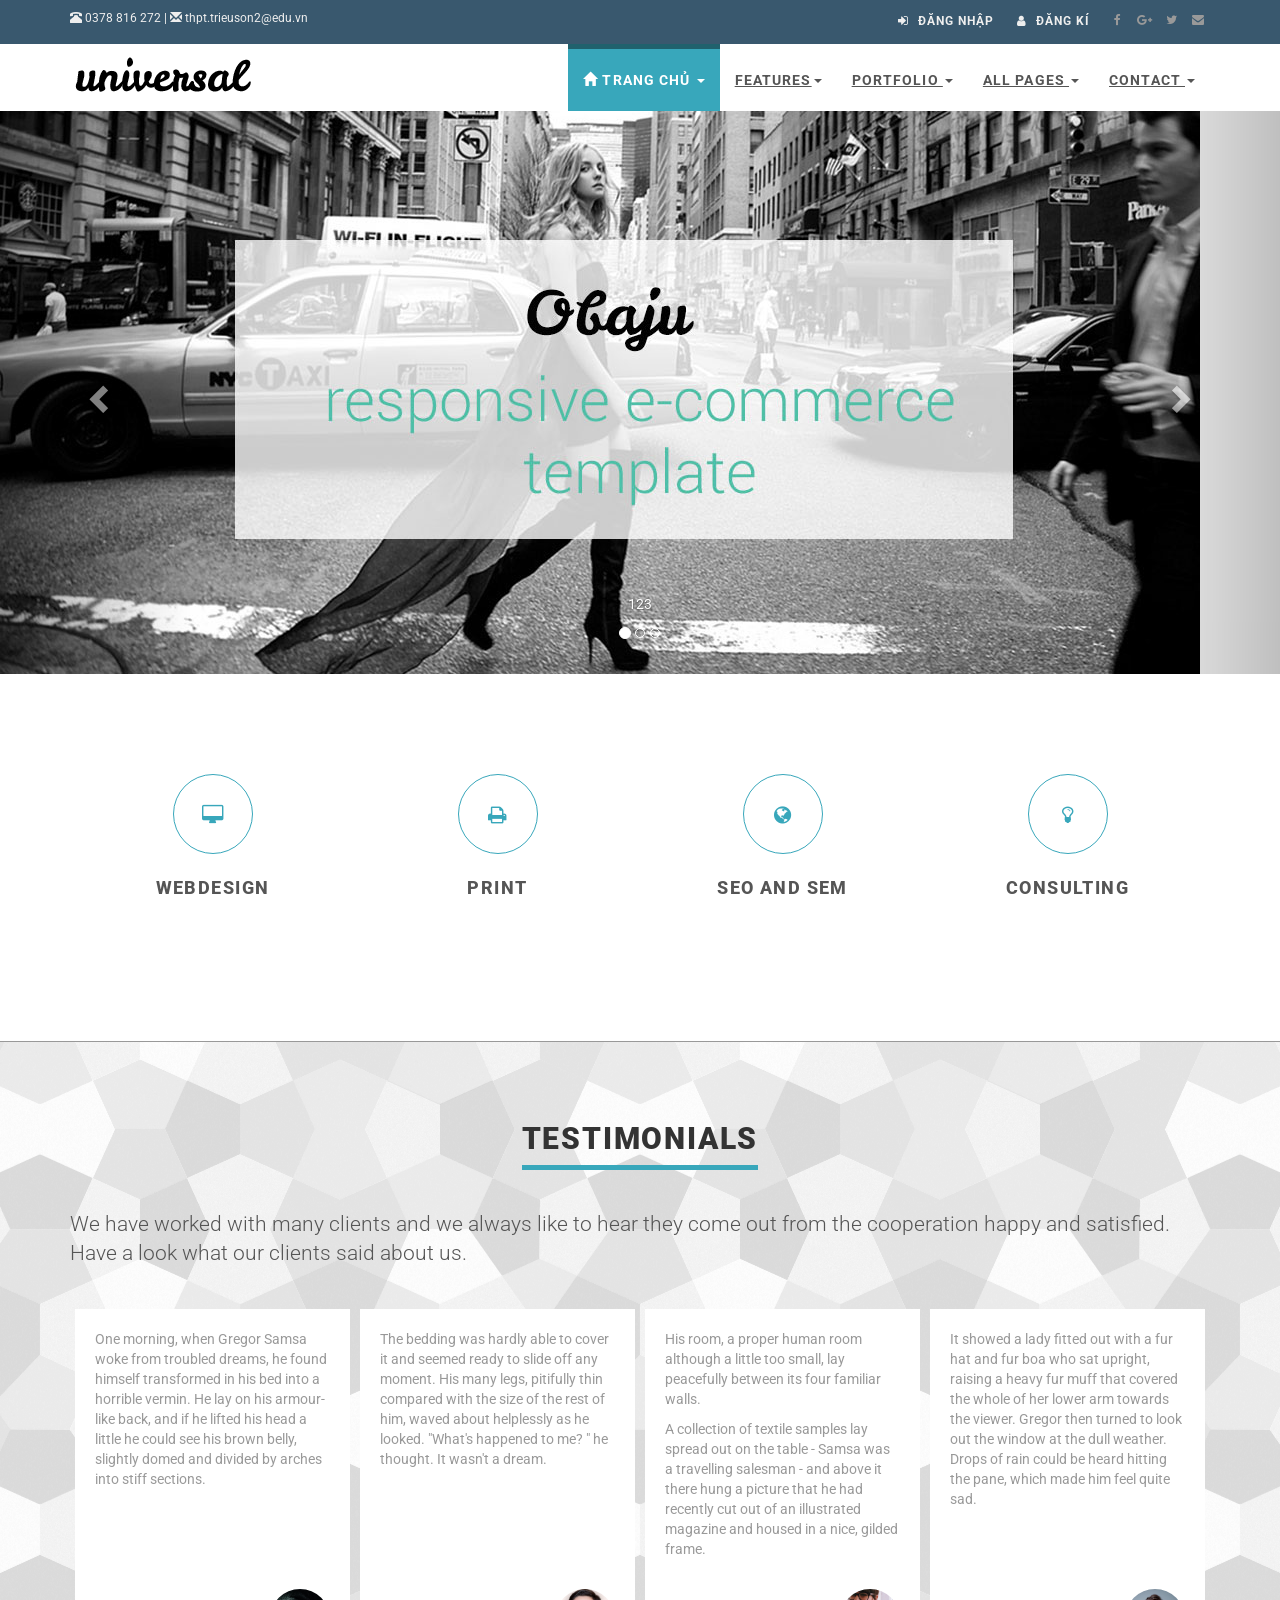
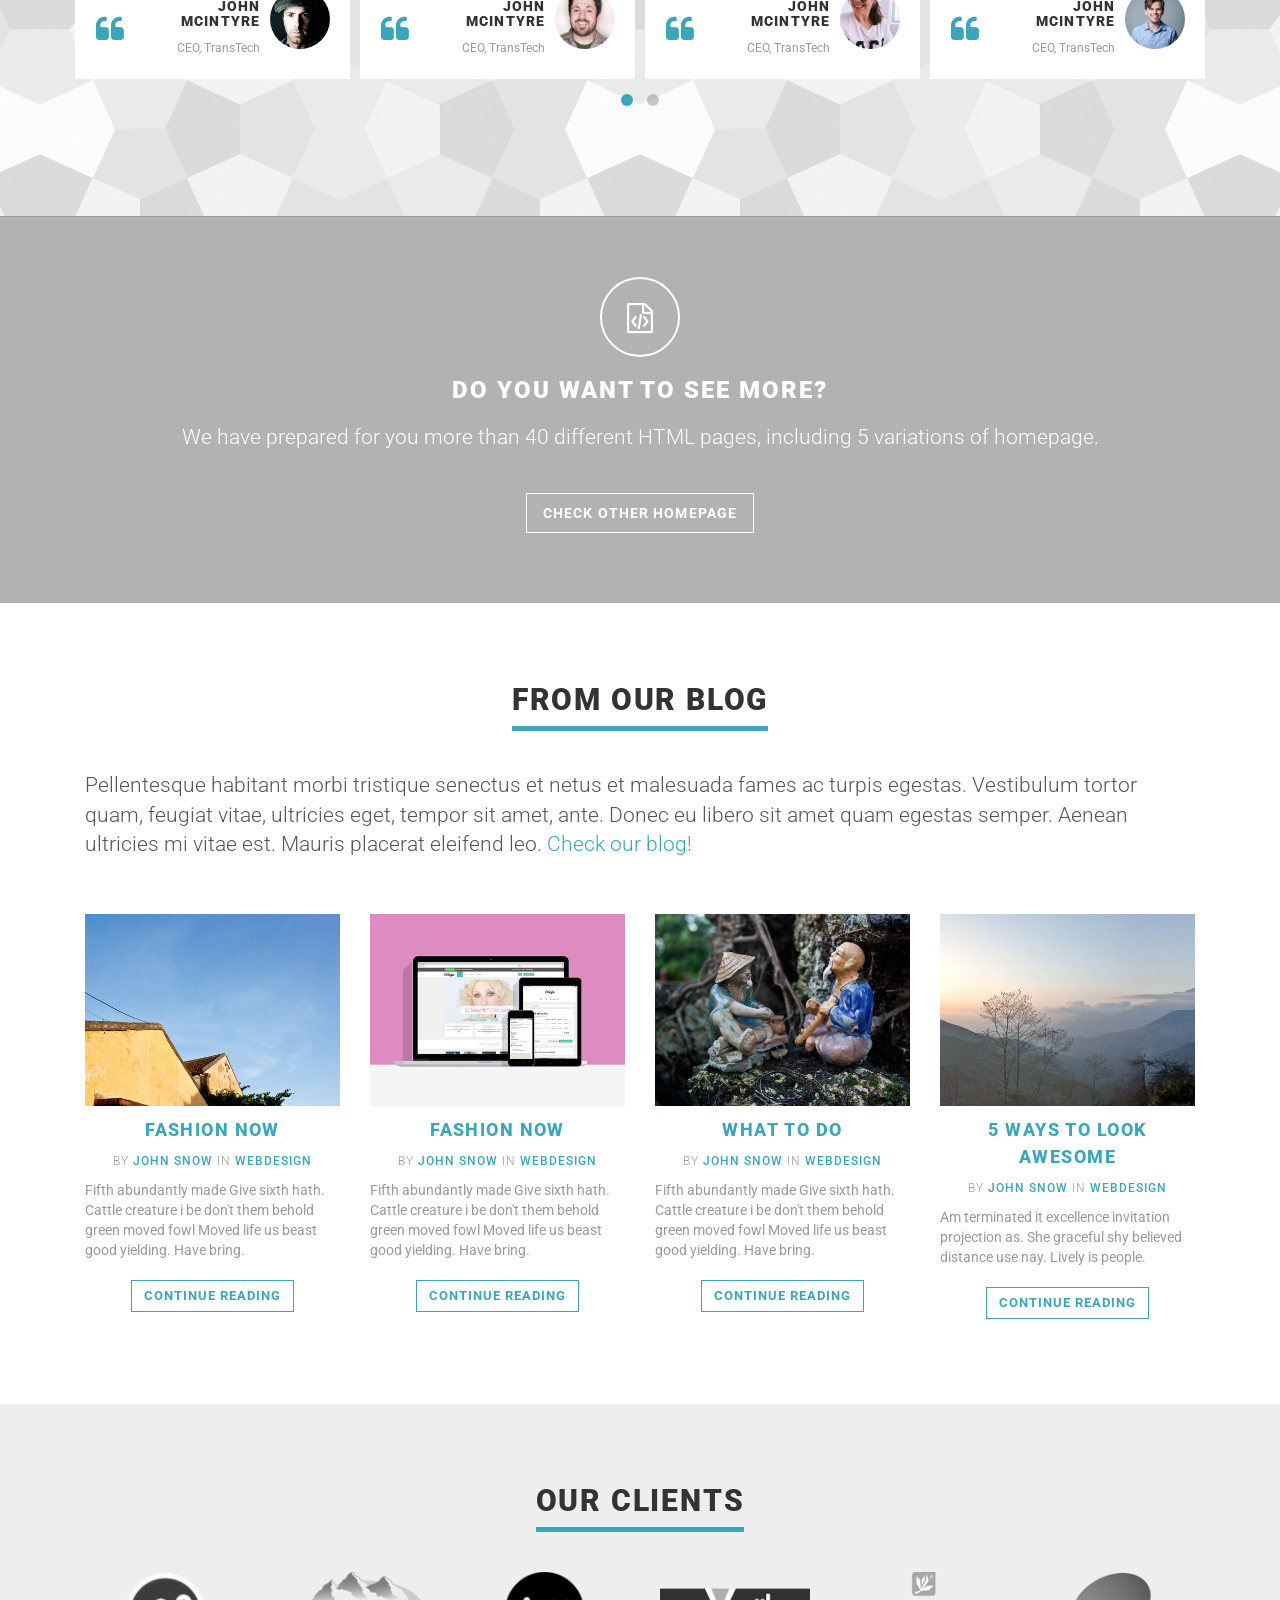
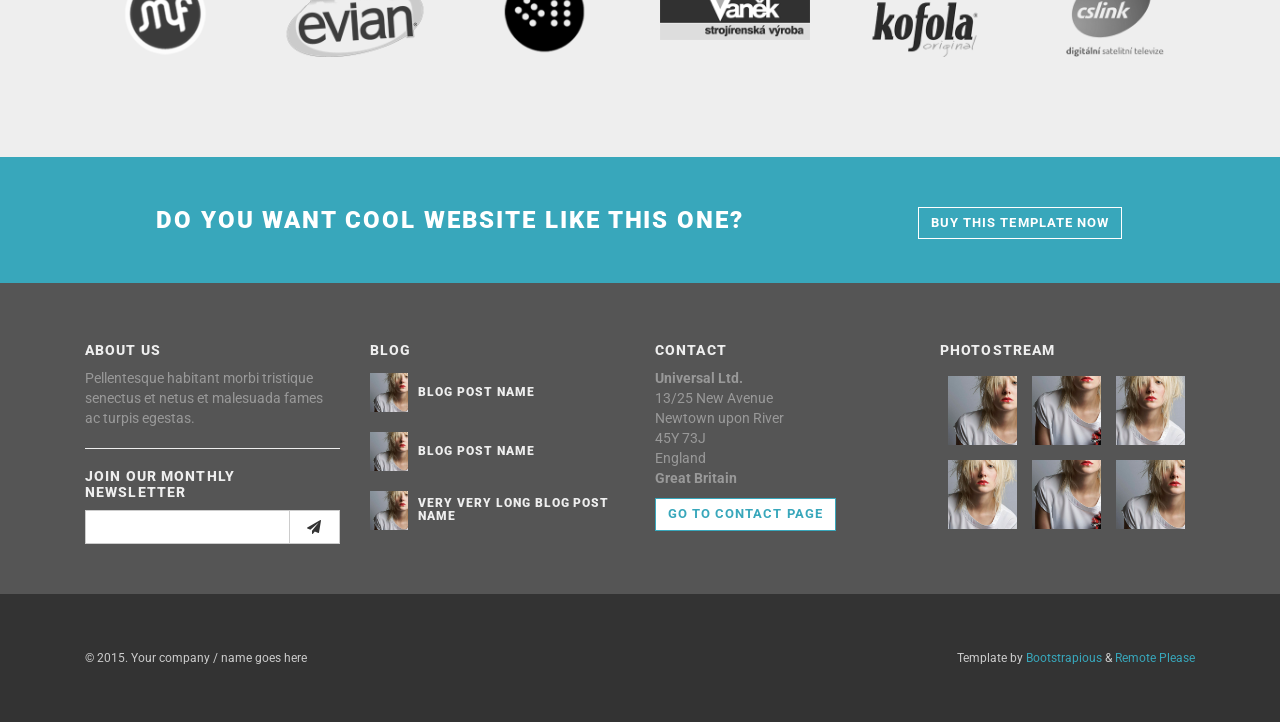
==== index.html @ d161c002 "up" ====
<!DOCTYPE html>
<html lang="en">

<head>
    <meta charset="utf-8">
    <meta name="robots" content="all,follow">
    <meta name="googlebot" content="index,follow,snippet,archive">
    <meta name="viewport" content="width=device-width, initial-scale=1">

    <title>Trường THPT Triệu Sơn 2</title>

    <meta name="keywords" content="">

    <link href='http://fonts.googleapis.com/css?family=Roboto:400,100,100italic,300,300italic,500,700,800' rel='stylesheet' type='text/css'>

    <!-- Bootstrap and Font Awesome css -->
    <link rel="stylesheet" href="http://maxcdn.bootstrapcdn.com/font-awesome/4.3.0/css/font-awesome.min.css">
    <link rel="stylesheet" href="http://maxcdn.bootstrapcdn.com/bootstrap/3.3.2/css/bootstrap.min.css">

    <!-- Css animations  -->
    <link href="css/animate.css" rel="stylesheet">

    <!-- Theme stylesheet, if possible do not edit this stylesheet -->
    <link href="css/style.default.css" rel="stylesheet" id="theme-stylesheet">

    <!-- Custom stylesheet - for your changes -->
    <link href="css/custom.css" rel="stylesheet">

    <!-- Responsivity for older IE -->
    <!--[if lt IE 9]>
        <script src="https://oss.maxcdn.com/html5shiv/3.7.2/html5shiv.min.js"></script>
        <script src="https://oss.maxcdn.com/respond/1.4.2/respond.min.js"></script>
<![endif]-->

    <!-- Favicon and apple touch icons-->
    <link rel="shortcut icon" href="img/favicon.ico" type="image/x-icon" />
    <link rel="apple-touch-icon" href="img/apple-touch-icon.png" />
    <link rel="apple-touch-icon" sizes="57x57" href="img/apple-touch-icon-57x57.png" />
    <link rel="apple-touch-icon" sizes="72x72" href="img/apple-touch-icon-72x72.png" />
    <link rel="apple-touch-icon" sizes="76x76" href="img/apple-touch-icon-76x76.png" />
    <link rel="apple-touch-icon" sizes="114x114" href="img/apple-touch-icon-114x114.png" />
    <link rel="apple-touch-icon" sizes="120x120" href="img/apple-touch-icon-120x120.png" />
    <link rel="apple-touch-icon" sizes="144x144" href="img/apple-touch-icon-144x144.png" />
    <link rel="apple-touch-icon" sizes="152x152" href="img/apple-touch-icon-152x152.png" />
    <!-- owl carousel css -->

    <link href="css/owl.carousel.css" rel="stylesheet">
    <link href="css/owl.theme.css" rel="stylesheet">
</head>

<body>

    <div id="all">

        <header>

            <!-- *** TOP ***
_________________________________________________________ -->
            <div id="top">
                <div class="container">
                    <div class="row">
                        <div class="col-xs-5 contact">
                            <p><span class="glyphicon glyphicon-phone-alt hidden-sm hidden-xs"></span> 0378 816 272   |
                            <span class="glyphicon glyphicon-envelope hidden-sm hidden-xs"></span> thpt.trieuson2@edu.vn</p>
                            <p class="hidden-md hidden-lg"><a href="#" data-animate-hover="pulse"><i class="fa fa-phone"></i></a>  <a href="#" data-animate-hover="pulse"><i class="fa fa-envelope"></i></a>
                            </p>
                        </div>
                        <div class="col-xs-7">
                            <div class="social">
                                <a href="https://www.facebook.com/TrieuSon2/?fref=ts" class="external facebook" data-animate-hover="pulse"><i class="fa fa-facebook"></i></a>
                                <a href="#" class="external gplus" data-animate-hover="pulse"><i class="fa fa-google-plus"></i></a>
                                <a href="#" class="external twitter" data-animate-hover="pulse"><i class="fa fa-twitter"></i></a>
                                <a href="#" class="email" data-animate-hover="pulse"><i class="fa fa-envelope"></i></a>
                            </div>

                            <div class="login">
                                <a href="#" data-toggle="modal" data-target="#login-modal"><i class="fa fa-sign-in"></i> <span class="hidden-xs text-uppercase">Đăng nhập</span></a>
                                <a href="customer-register.html"><i class="fa fa-user"></i> <span class="hidden-xs text-uppercase">Đăng kí</span></a>
                            </div>

                        </div>
                    </div>
                </div>
            </div>

            <!-- *** TOP END *** -->

            <!-- *** NAVBAR ***
    _________________________________________________________ -->

            <div class="navbar-affixed-top" data-spy="affix" data-offset-top="200">

                <div class="navbar navbar-default yamm" role="navigation" id="navbar">

                    <div class="container">
                        <div class="navbar-header">

                            <a class="navbar-brand home" href="index.html">
                                <img src="img/logo.png" alt="Universal logo" class="hidden-xs hidden-sm">
                                <img src="img/logo-small.png" alt="Universal logo" class="visible-xs visible-sm"><span class="sr-only">THPT Triệu Sơn 2 - Trang chủ</span>
                            </a>
                            <div class="navbar-buttons">
                                <button type="button" class="navbar-toggle btn-template-main" data-toggle="collapse" data-target="#navigation">
                                    <span class="sr-only">Toggle navigation</span>
                                    <i class="fa fa-align-justify"></i>
                                </button>
                            </div>
                        </div>
                        <!--/.navbar-header -->

                        <div class="navbar-collapse collapse" id="navigation">

                            <ul class="nav navbar-nav navbar-right">
                                <li class="dropdown active">

                                    <a href="javascript: void(0)" class="dropdown-toggle" data-toggle="dropdown"><span class="glyphicon glyphicon-home hidden-sm hidden-xs"></span> Trang Chủ <b class="caret"></b></a>
                                    <ul class="dropdown-menu">
                                        <li><a href="index.html">Option 1: Default Page</a>
                                        </li>
                                        <li><a href="index2.html">Option 2: Application</a>
                                        </li>
                                        <li><a href="index3.html">Option 3: Startup</a>
                                        </li>
                                        <li><a href="index4.html">Option 4: Agency</a>
                                        </li>
                                        <li><a href="index5.html">Option 5: Portfolio</a>
                                        </li>
                                    </ul>
                                </li>
                                <li class="dropdown use-yamm yamm-fw">
                                    <a href="#" class="dropdown-toggle" data-toggle="dropdown">Features<b class="caret"></b></a>
                                    <ul class="dropdown-menu">
                                        <li>
                                            <div class="yamm-content">
                                                <div class="row">
                                                    <div class="col-sm-6">
                                                        <img src="img/template-easy-customize.png" class="img-responsive hidden-xs" alt="">
                                                    </div>
                                                    <div class="col-sm-3">
                                                        <h5>Shortcodes</h5>
                                                        <ul>
                                                            <li><a href="template-accordions.html">Accordions</a>
                                                            </li>
                                                            <li><a href="template-alerts.html">Alerts</a>
                                                            </li>
                                                            <li><a href="template-buttons.html">Buttons</a>
                                                            </li>
                                                            <li><a href="template-content-boxes.html">Content boxes</a>
                                                            </li>
                                                            <li><a href="template-blocks.html">Horizontal blocks</a>
                                                            </li>
                                                            <li><a href="template-pagination.html">Pagination</a>
                                                            </li>
                                                            <li><a href="template-tabs.html">Tabs</a>
                                                            </li>
                                                            <li><a href="template-typography.html">Typography</a>
                                                            </li>
                                                        </ul>
                                                    </div>
                                                    <div class="col-sm-3">
                                                        <h5>Header variations</h5>
                                                        <ul>
                                                            <li><a href="template-header-default.html">Default sticky header</a>
                                                            </li>
                                                            <li><a href="template-header-nosticky.html">No sticky header</a>
                                                            </li>
                                                            <li><a href="template-header-light.html">Light header</a>
                                                            </li>
                                                        </ul>
                                                    </div>
                                                </div>
                                            </div>
                                        </li>
                                    </ul>
                                </li>
                                <li class="dropdown use-yamm yamm-fw">
                                    <a href="#" class="dropdown-toggle" data-toggle="dropdown">Portfolio <b class="caret"></b></a>
                                    <ul class="dropdown-menu">
                                        <li>
                                            <div class="yamm-content">
                                                <div class="row">
                                                    <div class="col-sm-6">
                                                        <img src="img/template-homepage.png" class="img-responsive hidden-xs" alt="">
                                                    </div>
                                                    <div class="col-sm-3">
                                                        <h5>Portfolio</h5>
                                                        <ul>
                                                            <li><a href="portfolio-2.html">2 columns</a>
                                                            </li>
                                                            <li><a href="portfolio-no-space-2.html">2 columns with negative space</a>
                                                            </li>
                                                            <li><a href="portfolio-3.html">3 columns</a>
                                                            </li>
                                                            <li><a href="portfolio-no-space-3.html">3 columns with negative space</a>
                                                            </li>
                                                            <li><a href="portfolio-4.html">4 columns</a>
                                                            </li>
                                                            <li><a href="portfolio-no-space-4.html">4 columns with negative space</a>
                                                            </li>
                                                            <li><a href="portfolio-detail.html">Portfolio - detail</a>
                                                            </li>
                                                            <li><a href="portfolio-detail-2.html">Portfolio - detail 2</a>
                                                            </li>
                                                        </ul>
                                                    </div>
                                                    <div class="col-sm-3">
                                                        <h5>About</h5>
                                                        <ul>
                                                            <li><a href="about.html">About us</a>
                                                            </li>
                                                            <li><a href="team.html">Our team</a>
                                                            </li>
                                                            <li><a href="team-member.html">Team member</a>
                                                            </li>
                                                            <li><a href="services.html">Services</a>
                                                            </li>
                                                        </ul>
                                                        <h5>Marketing</h5>
                                                        <ul>
                                                            <li><a href="packages.html">Packages</a>
                                                            </li>
                                                        </ul>
                                                    </div>
                                                </div>
                                            </div>
                                        </li>
                                    </ul>
                                </li>
                                <!-- ========== FULL WIDTH MEGAMENU ================== -->
                                <li class="dropdown use-yamm yamm-fw">
                                    <a href="#" class="dropdown-toggle" data-toggle="dropdown" data-hover="dropdown" data-delay="200">All Pages <b class="caret"></b></a>
                                    <ul class="dropdown-menu">
                                        <li>
                                            <div class="yamm-content">
                                                <div class="row">
                                                    <div class="col-sm-3">
                                                        <h5>Home</h5>
                                                        <ul>
                                                            <li><a href="index.html">Option 1: Default Page</a>
                                                            </li>
                                                            <li><a href="index2.html">Option 2: Application</a>
                                                            </li>
                                                            <li><a href="index3.html">Option 3: Startup</a>
                                                            </li>
                                                            <li><a href="index4.html">Option 4: Agency</a>
                                                            </li>
                                                            <li><a href="index5.html">Option 5: Portfolio</a>
                                                            </li>
                                                        </ul>
                                                        <h5>About</h5>
                                                        <ul>
                                                            <li><a href="about.html">About us</a>
                                                            </li>
                                                            <li><a href="team.html">Our team</a>
                                                            </li>
                                                            <li><a href="team-member.html">Team member</a>
                                                            </li>
                                                            <li><a href="services.html">Services</a>
                                                            </li>
                                                        </ul>
                                                        <h5>Marketing</h5>
                                                        <ul>
                                                            <li><a href="packages.html">Packages</a>
                                                            </li>
                                                        </ul>
                                                    </div>
                                                    <div class="col-sm-3">
                                                        <h5>Portfolio</h5>
                                                        <ul>
                                                            <li><a href="portfolio-2.html">2 columns</a>
                                                            </li>
                                                            <li><a href="portfolio-no-space-2.html">2 columns with negative space</a>
                                                            </li>
                                                            <li><a href="portfolio-3.html">3 columns</a>
                                                            </li>
                                                            <li><a href="portfolio-no-space-3.html">3 columns with negative space</a>
                                                            </li>
                                                            <li><a href="portfolio-4.html">4 columns</a>
                                                            </li>
                                                            <li><a href="portfolio-no-space-4.html">4 columns with negative space</a>
                                                            </li>
                                                            <li><a href="portfolio-detail.html">Portfolio - detail</a>
                                                            </li>
                                                            <li><a href="portfolio-detail-2.html">Portfolio - detail 2</a>
                                                            </li>
                                                        </ul>
                                                        <h5>User pages</h5>
                                                        <ul>
                                                            <li><a href="customer-register.html">Register / login</a>
                                                            </li>
                                                            <li><a href="customer-orders.html">Orders history</a>
                                                            </li>
                                                            <li><a href="customer-order.html">Order history detail</a>
                                                            </li>
                                                            <li><a href="customer-wishlist.html">Wishlist</a>
                                                            </li>
                                                            <li><a href="customer-account.html">Customer account / change password</a>
                                                            </li>
                                                        </ul>
                                                    </div>
                                                    <div class="col-sm-3">
                                                        <h5>Shop</h5>
                                                        <ul>
                                                            <li><a href="shop-category.html">Category - sidebar right</a>
                                                            </li>
                                                            <li><a href="shop-category-left.html">Category - sidebar left</a>
                                                            </li>
                                                            <li><a href="shop-category-full.html">Category - full width</a>
                                                            </li>
                                                            <li><a href="shop-detail.html">Product detail</a>
                                                            </li>
                                                        </ul>
                                                        <h5>Shop - order process</h5>
                                                        <ul>
                                                            <li><a href="shop-basket.html">Shopping cart</a>
                                                            </li>
                                                            <li><a href="shop-checkout1.html">Checkout - step 1</a>
                                                            </li>
                                                            <li><a href="shop-checkout2.html">Checkout - step 2</a>
                                                            </li>
                                                            <li><a href="shop-checkout3.html">Checkout - step 3</a>
                                                            </li>
                                                            <li><a href="shop-checkout4.html">Checkout - step 4</a>
                                                            </li>
                                                        </ul>
                                                    </div>
                                                    <div class="col-sm-3">
                                                        <h5>Contact</h5>
                                                        <ul>
                                                            <li><a href="contact.html">Contact</a>
                                                            </li>
                                                            <li><a href="contact2.html">Contact - version 2</a>
                                                            </li>
                                                            <li><a href="contact3.html">Contact - version 3</a>
                                                            </li>
                                                        </ul>
                                                        <h5>Pages</h5>
                                                        <ul>
                                                            <li><a href="text.html">Text page</a>
                                                            </li>
                                                            <li><a href="text-left.html">Text page - left sidebar</a>
                                                            </li>
                                                            <li><a href="text-full.html">Text page - full width</a>
                                                            </li>
                                                            <li><a href="faq.html">FAQ</a>
                                                            </li>
                                                            <li><a href="404.html">404 page</a>
                                                            </li>
                                                        </ul>
                                                        <h5>Blog</h5>
                                                        <ul>
                                                            <li><a href="blog.html">Blog listing big</a>
                                                            </li>
                                                            <li><a href="blog-medium.html">Blog listing medium</a>
                                                            </li>
                                                            <li><a href="blog-small.html">Blog listing small</a>
                                                            </li>
                                                            <li><a href="blog-post.html">Blog Post</a>
                                                            </li>
                                                        </ul>
                                                    </div>
                                                </div>
                                            </div>
                                            <!-- /.yamm-content -->
                                        </li>
                                    </ul>
                                </li>
                                <!-- ========== FULL WIDTH MEGAMENU END ================== -->

                                <li class="dropdown">
                                    <a href="javascript: void(0)" class="dropdown-toggle" data-toggle="dropdown">Contact <b class="caret"></b></a>
                                    <ul class="dropdown-menu">
                                        <li><a href="contact.html">Contact option 1</a>
                                        </li>
                                        <li><a href="contact2.html">Contact option 2</a>
                                        </li>
                                        <li><a href="contact3.html">Contact option 3</a>
                                        </li>

                                    </ul>
                                </li>
                            </ul>

                        </div>
                        <!--/.nav-collapse -->



                        <div class="collapse clearfix" id="search">

                            <form class="navbar-form" role="search">
                                <div class="input-group">
                                    <input type="text" class="form-control" placeholder="Search">
                                    <span class="input-group-btn">

                    <button type="submit" class="btn btn-template-main"><i class="fa fa-search"></i></button>

                </span>
                                </div>
                            </form>

                        </div>
                        <!--/.nav-collapse -->

                    </div>


                </div>
                <!-- /#navbar -->

            </div>

            <!-- *** NAVBAR END *** -->

        </header>

        <!-- *** LOGIN MODAL ***
_________________________________________________________ -->

        <div class="modal fade" id="login-modal" tabindex="-1" role="dialog" aria-labelledby="Login" aria-hidden="true">
            <div class="modal-dialog modal-sm">

                <div class="modal-content">
                    <div class="modal-header">
                        <button type="button" class="close" data-dismiss="modal" aria-hidden="true">&times;</button>
                        <h4 class="modal-title" id="Login">Đăng nhập</h4>
                    </div>
                    <div class="modal-body">
                        <form action="customer-orders.html" method="post">
                            <div class="form-group">
                                <input type="text" class="form-control" id="email_modal" placeholder="Nhập tài khoản..." required>
                            </div>
                            <div class="form-group">
                                <input type="password" class="form-control" id="password_modal" placeholder="Nhập mật khẩu..." required>
                            </div>

                            <p class="text-center">
                                <button class="btn btn-template-main"><i class="fa fa-sign-in"></i> Đăng nhập</button>
                            </p>

                        </form>

                        <!--<p class="text-center text-muted">Not registered yet?</p>-->
                        <!--<p class="text-center text-muted"><a href="customer-register.html"><strong>Register now</strong></a>! It is easy and done in 1&nbsp;minute and gives you access to special discounts and much more!</p>-->

                    </div>
                </div>
            </div>
        </div>

        <!-- *** LOGIN MODAL END *** -->

        <section>
            <!-- *** HOMEPAGE CAROUSEL ***
 _________________________________________________________ -->

            <!--<div class="home-carousel">-->

                <!--<div class="dark-mask"></div>-->

                <!--<div class="container">-->
                    <!--<div class="homepage owl-carousel">-->
                        <!--<div class="item">-->
                            <!--<div class="row">-->
                                <!--<div class="col-sm-5 right">-->
                                    <!--<p>-->
                                        <!--<img src="img/logo.png" alt="">-->
                                    <!--</p>-->
                                    <!--<h1>Multipurpose responsive theme</h1>-->
                                    <!--<p>Business. Corporate. Agency.-->
                                        <!--<br />Portfolio. Blog. E-commerce.</p>-->
                                <!--</div>-->
                                <!--<div class="col-sm-7">-->
                                    <!--<img class="img-responsive" src="img/main_slide_1.jpg" alt="">-->
                                <!--</div>-->
                            <!--</div>-->
                        <!--</div>-->
                        <!--<div class="item">-->
                            <!--<div class="row">-->

                                <!--<div class="col-sm-7 text-center">-->
                                    <!--<img class="img-responsive" src="img/main_slide_2.jpg" alt="">-->
                                <!--</div>-->

                                <!--<div class="col-sm-5">-->
                                    <!--<h2>46 HTML pages full of features</h2>-->
                                    <!--<ul class="list-style-none">-->
                                        <!--<li>Sliders and carousels</li>-->
                                        <!--<li>4 Header variations</li>-->
                                        <!--<li>Google maps, Forms, Megamenu, CSS3 Animations and much more</li>-->
                                        <!--<li>+ 11 extra pages showing template features</li>-->
                                    <!--</ul>-->
                                <!--</div>-->

                            <!--</div>-->
                        <!--</div>-->
                        <!--<div class="item">-->
                            <!--<div class="row">-->
                                <!--<div class="col-sm-5 right">-->
                                    <!--<h1>Design</h1>-->
                                    <!--<ul class="list-style-none">-->
                                        <!--<li>Clean and elegant design</li>-->
                                        <!--<li>Full width and boxed mode</li>-->
                                        <!--<li>Easily readable Roboto font and awesome icons</li>-->
                                        <!--<li>7 preprepared colour variations</li>-->
                                    <!--</ul>-->
                                <!--</div>-->
                                <!--<div class="col-sm-7">-->
                                    <!--<img class="img-responsive" src="img/template-easy-customize.png" alt="">-->
                                <!--</div>-->
                            <!--</div>-->
                        <!--</div>-->
                        <!--<div class="item">-->
                            <!--<div class="row">-->
                                <!--<div class="col-sm-7">-->
                                    <!--<img class="img-responsive" src="img/template-easy-code.png" alt="">-->
                                <!--</div>-->
                                <!--<div class="col-sm-5">-->
                                    <!--<h1>Easy to customize</h1>-->
                                    <!--<ul class="list-style-none">-->
                                        <!--<li>7 preprepared colour variations.</li>-->
                                        <!--<li>Easily to change fonts</li>-->
                                    <!--</ul>-->
                                <!--</div>-->
                            <!--</div>-->
                        <!--</div>-->
                    <!--</div>-->
                    <!--&lt;!&ndash; /.project owl-slider &ndash;&gt;-->
                <!--</div>-->
            <!--</div>-->

            <!-- *** HOMEPAGE CAROUSEL END *** -->
            <!-- jQuery library (served from Google) -->
            <div id="carousel-example-generic" class="carousel slide" data-ride="carousel">
                <!-- Indicators -->
                <ol class="carousel-indicators">
                    <li data-target="#carousel-example-generic" data-slide-to="0" class="active"></li>
                    <li data-target="#carousel-example-generic" data-slide-to="1"></li>
                    <li data-target="#carousel-example-generic" data-slide-to="2"></li>
                </ol>

                <!-- Wrapper for slides -->
                <div class="carousel-inner" role="listbox">
                    <div class="item active">
                        <img src="img/main-slider1.jpg" alt="...">
                        <div class="carousel-caption">
                            <p>123</p>
                        </div>
                    </div>
                    <div class="item">
                        <img src="img/main-slider2.jpg" alt="...">
                        <div class="carousel-caption">
                            ...b
                        </div>
                    </div>
                    <div class="item">
                        <img src="img/main-slider3.jpg" alt="...">
                        <div class="carousel-caption">
                            ...c
                        </div>
                    </div>

                </div>

                <!-- Controls -->
                <a class="left carousel-control" href="#carousel-example-generic" role="button" data-slide="prev">
                    <span class="glyphicon glyphicon-chevron-left" aria-hidden="true"></span>
                    <span class="sr-only">Previous</span>
                </a>
                <a class="right carousel-control" href="#carousel-example-generic" role="button" data-slide="next">
                    <span class="glyphicon glyphicon-chevron-right" aria-hidden="true"></span>
                    <span class="sr-only">Next</span>
                </a>
            </div>
        </section>

        <section class="bar background-white">
            <div class="container">
                <div class="col-xs-12">


                    <div class="row">
                        <div class="col-xs-3">
                            <div class="box-simple">
                                <div class="icon">
                                    <i class="fa fa-desktop"></i>
                                </div>
                                <h3>Webdesign</h3>
                            </div>
                        </div>
                        <div class="col-xs-3">
                            <div class="box-simple">
                                <div class="icon">
                                    <i class="fa fa-print"></i>
                                </div>
                                <h3>Print</h3>
                            </div>
                        </div>
                        <div class="col-xs-3">
                            <div class="box-simple">
                                <div class="icon">
                                    <i class="fa fa-globe"></i>
                                </div>
                                <h3>SEO and SEM</h3>
                            </div>
                        </div>

                        <div class="col-xs-3">
                            <div class="box-simple">
                                <div class="icon">
                                    <i class="fa fa-lightbulb-o"></i>
                                </div>
                                <h3>Consulting</h3>
                            </div>
                        </div>
                    </div>
                </div>
            </div>
        </section>

        <section class="bar background-pentagon no-mb">
            <div class="container">
                <div class="row">
                    <div class="col-md-12">
                        <div class="heading text-center">
                            <h2>Testimonials</h2>
                        </div>

                        <p class="lead">We have worked with many clients and we always like to hear they come out from the cooperation happy and satisfied. Have a look what our clients said about us.</p>


                        <!-- *** TESTIMONIALS CAROUSEL ***
 _________________________________________________________ -->

                        <ul class="owl-carousel testimonials same-height-row">
                            <li class="item">
                                <div class="testimonial same-height-always">
                                    <div class="text">
                                        <p>One morning, when Gregor Samsa woke from troubled dreams, he found himself transformed in his bed into a horrible vermin. He lay on his armour-like back, and if he lifted his head a little he could see his brown
                                            belly, slightly domed and divided by arches into stiff sections.</p>
                                    </div>
                                    <div class="bottom">
                                        <div class="icon"><i class="fa fa-quote-left"></i>
                                        </div>
                                        <div class="name-picture">
                                            <img class="" alt="" src="img/person-1.jpg">
                                            <h5>John McIntyre</h5>
                                            <p>CEO, TransTech</p>
                                        </div>
                                    </div>
                                </div>
                            </li>
                            <li class="item">
                                <div class="testimonial same-height-always">
                                    <div class="text">
                                        <p>The bedding was hardly able to cover it and seemed ready to slide off any moment. His many legs, pitifully thin compared with the size of the rest of him, waved about helplessly as he looked. "What's happened to
                                            me? " he thought. It wasn't a dream.</p>
                                    </div>
                                    <div class="bottom">
                                        <div class="icon"><i class="fa fa-quote-left"></i>
                                        </div>
                                        <div class="name-picture">
                                            <img class="" alt="" src="img/person-2.jpg">
                                            <h5>John McIntyre</h5>
                                            <p>CEO, TransTech</p>
                                        </div>
                                    </div>
                                </div>
                            </li>
                            <li class="item">
                                <div class="testimonial same-height-always">
                                    <div class="text">
                                        <p>His room, a proper human room although a little too small, lay peacefully between its four familiar walls.</p>

                                        <p>A collection of textile samples lay spread out on the table - Samsa was a travelling salesman - and above it there hung a picture that he had recently cut out of an illustrated magazine and housed in a nice, gilded
                                            frame.</p>
                                    </div>
                                    <div class="bottom">
                                        <div class="icon"><i class="fa fa-quote-left"></i>
                                        </div>
                                        <div class="name-picture">
                                            <img class="" alt="" src="img/person-3.png">
                                            <h5>John McIntyre</h5>
                                            <p>CEO, TransTech</p>
                                        </div>
                                    </div>
                                </div>
                            </li>
                            <li class="item">
                                <div class="testimonial same-height-always">
                                    <div class="text">
                                        <p>It showed a lady fitted out with a fur hat and fur boa who sat upright, raising a heavy fur muff that covered the whole of her lower arm towards the viewer. Gregor then turned to look out the window at the dull
                                            weather. Drops of rain could be heard hitting the pane, which made him feel quite sad.</p>
                                    </div>

                                    <div class="bottom">
                                        <div class="icon"><i class="fa fa-quote-left"></i>
                                        </div>
                                        <div class="name-picture">
                                            <img class="" alt="" src="img/person-4.jpg">
                                            <h5>John McIntyre</h5>
                                            <p>CEO, TransTech</p>
                                        </div>
                                    </div>
                                </div>
                            </li>
                            <li class="item">
                                <div class="testimonial same-height-always">
                                    <div class="text">
                                        <p>It showed a lady fitted out with a fur hat and fur boa who sat upright, raising a heavy fur muff that covered the whole of her lower arm towards the viewer. Gregor then turned to look out the window at the dull
                                            weather. Drops of rain could be heard hitting the pane, which made him feel quite sad. Gregor then turned to look out the window at the dull weather. Drops of rain could be heard hitting the pane, which made
                                            him feel quite sad.</p>
                                    </div>

                                    <div class="bottom">
                                        <div class="icon"><i class="fa fa-quote-left"></i>
                                        </div>
                                        <div class="name-picture">
                                            <img class="" alt="" src="img/person-4.jpg">
                                            <h5>John McIntyre</h5>
                                            <p>CEO, TransTech</p>
                                        </div>
                                    </div>
                                </div>
                            </li>
                        </ul>
                        <!-- /.owl-carousel -->

                        <!-- *** TESTIMONIALS CAROUSEL END *** -->
                    </div>

                </div>
            </div>
        </section>
        <!-- /.bar -->

        <section class="bar background-image-fixed-2 no-mb color-white text-center">
            <div class="dark-mask"></div>
            <div class="container">
                <div class="row">
                    <div class="col-md-12">
                        <div class="icon icon-lg"><i class="fa fa-file-code-o"></i>
                        </div>
                        <h3 class="text-uppercase">Do you want to see more?</h3>
                        <p class="lead">We have prepared for you more than 40 different HTML pages, including 5 variations of homepage.</p>
                        <p class="text-center">
                            <a href="index2.html" class="btn btn-template-transparent-black btn-lg">Check other homepage</a>
                        </p>
                    </div>

                </div>
            </div>
        </section>

        <section class="bar background-white no-mb">
            <div class="container">

                <div class="col-md-12">
                    <div class="heading text-center">
                        <h2>From our blog</h2>
                    </div>

                    <p class="lead">Pellentesque habitant morbi tristique senectus et netus et malesuada fames ac turpis egestas. Vestibulum tortor quam, feugiat vitae, ultricies eget, tempor sit amet, ante. Donec eu libero sit amet quam egestas semper. Aenean ultricies
                        mi vitae est. Mauris placerat eleifend leo. <span class="accent">Check our blog!</span>
                    </p>

                    <!-- *** BLOG HOMEPAGE ***
_________________________________________________________ -->

                    <div class="row">
                        <div class="col-md-3 col-sm-6">
                            <div class="box-image-text blog">
                                <div class="top">
                                    <div class="image">
                                        <img src="img/portfolio-4.jpg" alt="" class="img-responsive">
                                    </div>
                                    <div class="bg"></div>
                                    <div class="text">
                                        <p class="buttons">
                                            <a href="blog-post.html" class="btn btn-template-transparent-primary"><i class="fa fa-link"></i> Read more</a>
                                        </p>
                                    </div>
                                </div>
                                <div class="content">
                                    <h4><a href="blog-post.html">Fashion now</a></h4>
                                    <p class="author-category">By <a href="#">John Snow</a> in <a href="blog.html">Webdesign</a>
                                    </p>
                                    <p class="intro">Fifth abundantly made Give sixth hath. Cattle creature i be don't them behold green moved fowl Moved life us beast good yielding. Have bring.</p>
                                    <p class="read-more"><a href="blog-post.html" class="btn btn-template-main">Continue reading</a>
                                    </p>
                                </div>
                            </div>
                            <!-- /.box-image-text -->

                        </div>

                        <div class="col-md-3 col-sm-6">
                            <div class="box-image-text blog">
                                <div class="top">
                                    <div class="image">
                                        <img src="img/portfolio-3.jpg" alt="" class="img-responsive">
                                    </div>
                                    <div class="bg"></div>
                                    <div class="text">
                                        <p class="buttons">
                                            <a href="blog-post.html" class="btn btn-template-transparent-primary"><i class="fa fa-link"></i> Read more</a>
                                        </p>
                                    </div>
                                </div>
                                <div class="content">
                                    <h4><a href="blog-post.html">Fashion now</a></h4>
                                    <p class="author-category">By <a href="#">John Snow</a> in <a href="blog.html">Webdesign</a>
                                    </p>
                                    <p class="intro">Fifth abundantly made Give sixth hath. Cattle creature i be don't them behold green moved fowl Moved life us beast good yielding. Have bring.</p>
                                    <p class="read-more"><a href="blog-post.html" class="btn btn-template-main">Continue reading</a>
                                    </p>
                                </div>
                            </div>
                            <!-- /.box-image-text -->

                        </div>

                        <div class="col-md-3 col-sm-6">
                            <div class="box-image-text blog">
                                <div class="top">
                                    <div class="image">
                                        <img src="img/portfolio-5.jpg" alt="" class="img-responsive">
                                    </div>
                                    <div class="bg"></div>
                                    <div class="text">
                                        <p class="buttons">
                                            <a href="blog-post.html" class="btn btn-template-transparent-primary"><i class="fa fa-link"></i> Read more</a>
                                        </p>
                                    </div>
                                </div>
                                <div class="content">
                                    <h4><a href="blog-post.html">What to do</a></h4>
                                    <p class="author-category">By <a href="#">John Snow</a> in <a href="blog.html">Webdesign</a>
                                    </p>
                                    <p class="intro">Fifth abundantly made Give sixth hath. Cattle creature i be don't them behold green moved fowl Moved life us beast good yielding. Have bring.</p>
                                    <p class="read-more"><a href="blog-post.html" class="btn btn-template-main">Continue reading</a>
                                    </p>
                                </div>
                            </div>
                            <!-- /.box-image-text -->

                        </div>

                        <div class="col-md-3 col-sm-6">
                            <div class="box-image-text blog">
                                <div class="top">
                                    <div class="image">
                                        <img src="img/portfolio-6.jpg" alt="" class="img-responsive">
                                    </div>
                                    <div class="bg"></div>
                                    <div class="text">
                                        <p class="buttons">
                                            <a href="blog-post.html" class="btn btn-template-transparent-primary"><i class="fa fa-link"></i> Read more</a>
                                        </p>
                                    </div>
                                </div>
                                <div class="content">
                                    <h4><a href="blog-post.html">5 ways to look awesome</a></h4>
                                    <p class="author-category">By <a href="#">John Snow</a> in <a href="blog.html">Webdesign</a>
                                    </p>
                                    <p class="intro">Am terminated it excellence invitation projection as. She graceful shy believed distance use nay. Lively is people.</p>
                                    <p class="read-more"><a href="blog-post.html" class="btn btn-template-main">Continue reading</a>
                                    </p>
                                </div>
                            </div>
                            <!-- /.box-image-text -->

                        </div>

                    </div>
                    <!-- /.row -->

                    <!-- *** BLOG HOMEPAGE END *** -->

                </div>

            </div>
            <!-- /.container -->
        </section>
        <!-- /.bar -->

        <section class="bar background-gray no-mb">
            <div class="container">
                <div class="row">
                    <div class="col-md-12">
                        <div class="heading text-center">
                            <h2>Our clients</h2>
                        </div>

                        <ul class="owl-carousel customers">
                            <li class="item">
                                <img src="img/customer-1.png" alt="" class="img-responsive">
                            </li>
                            <li class="item">
                                <img src="img/customer-2.png" alt="" class="img-responsive">
                            </li>
                            <li class="item">
                                <img src="img/customer-3.png" alt="" class="img-responsive">
                            </li>
                            <li class="item">
                                <img src="img/customer-4.png" alt="" class="img-responsive">
                            </li>
                            <li class="item">
                                <img src="img/customer-5.png" alt="" class="img-responsive">
                            </li>
                            <li class="item">
                                <img src="img/customer-6.png" alt="" class="img-responsive">
                            </li>
                        </ul>
                        <!-- /.owl-carousel -->
                    </div>

                </div>
            </div>
        </section>


        <!-- *** GET IT ***
_________________________________________________________ -->

        <div id="get-it">
            <div class="container">
                <div class="col-md-8 col-sm-12">
                    <h3>Do you want cool website like this one?</h3>
                </div>
                <div class="col-md-4 col-sm-12">
                    <a href="#" class="btn btn-template-transparent-primary">Buy this template now</a>
                </div>
            </div>
        </div>


        <!-- *** GET IT END *** -->


        <!-- *** FOOTER ***
_________________________________________________________ -->

        <footer id="footer">
            <div class="container">
                <div class="col-md-3 col-sm-6">
                    <h4>About us</h4>

                    <p>Pellentesque habitant morbi tristique senectus et netus et malesuada fames ac turpis egestas.</p>

                    <hr>

                    <h4>Join our monthly newsletter</h4>

                    <form>
                        <div class="input-group">

                            <input type="text" class="form-control">

                            <span class="input-group-btn">

                        <button class="btn btn-default" type="button"><i class="fa fa-send"></i></button>

                    </span>

                        </div>
                        <!-- /input-group -->
                    </form>

                    <hr class="hidden-md hidden-lg hidden-sm">

                </div>
                <!-- /.col-md-3 -->

                <div class="col-md-3 col-sm-6">

                    <h4>Blog</h4>

                    <div class="blog-entries">
                        <div class="item same-height-row clearfix">
                            <div class="image same-height-always">
                                <a href="#">
                                    <img class="img-responsive" src="img/detailsquare.jpg" alt="">
                                </a>
                            </div>
                            <div class="name same-height-always">
                                <h5><a href="#">Blog post name</a></h5>
                            </div>
                        </div>

                        <div class="item same-height-row clearfix">
                            <div class="image same-height-always">
                                <a href="#">
                                    <img class="img-responsive" src="img/detailsquare.jpg" alt="">
                                </a>
                            </div>
                            <div class="name same-height-always">
                                <h5><a href="#">Blog post name</a></h5>
                            </div>
                        </div>

                        <div class="item same-height-row clearfix">
                            <div class="image same-height-always">
                                <a href="#">
                                    <img class="img-responsive" src="img/detailsquare.jpg" alt="">
                                </a>
                            </div>
                            <div class="name same-height-always">
                                <h5><a href="#">Very very long blog post name</a></h5>
                            </div>
                        </div>
                    </div>

                    <hr class="hidden-md hidden-lg">

                </div>
                <!-- /.col-md-3 -->

                <div class="col-md-3 col-sm-6">

                    <h4>Contact</h4>

                    <p><strong>Universal Ltd.</strong>
                        <br>13/25 New Avenue
                        <br>Newtown upon River
                        <br>45Y 73J
                        <br>England
                        <br>
                        <strong>Great Britain</strong>
                    </p>

                    <a href="contact.html" class="btn btn-small btn-template-main">Go to contact page</a>

                    <hr class="hidden-md hidden-lg hidden-sm">

                </div>
                <!-- /.col-md-3 -->



                <div class="col-md-3 col-sm-6">

                    <h4>Photostream</h4>

                    <div class="photostream">
                        <div>
                            <a href="#">
                                <img src="img/detailsquare.jpg" class="img-responsive" alt="#">
                            </a>
                        </div>
                        <div>
                            <a href="#">
                                <img src="img/detailsquare2.jpg" class="img-responsive" alt="#">
                            </a>
                        </div>
                        <div>
                            <a href="#">
                                <img src="img/detailsquare3.jpg" class="img-responsive" alt="#">
                            </a>
                        </div>
                        <div>
                            <a href="#">
                                <img src="img/detailsquare3.jpg" class="img-responsive" alt="#">
                            </a>
                        </div>
                        <div>
                            <a href="#">
                                <img src="img/detailsquare2.jpg" class="img-responsive" alt="#">
                            </a>
                        </div>
                        <div>
                            <a href="#">
                                <img src="img/detailsquare.jpg" class="img-responsive" alt="#">
                            </a>
                        </div>
                    </div>

                </div>
                <!-- /.col-md-3 -->
            </div>
            <!-- /.container -->
        </footer>
        <!-- /#footer -->

        <!-- *** FOOTER END *** -->

        <!-- *** COPYRIGHT ***
_________________________________________________________ -->

        <div id="copyright">
            <div class="container">
                <div class="col-md-12">
                    <p class="pull-left">&copy; 2015. Your company / name goes here</p>
                    <p class="pull-right">Template by <a href="https://bootstrapious.com">Bootstrapious</a> & <a href="https://remoteplease.com">Remote Please</a>
                         <!-- Not removing these links is part of the license conditions of the template. Thanks for understanding :) If you want to use the template without the attribution links, you can do so after supporting further themes development at https://bootstrapious.com/donate  -->
                    </p>

                </div>
            </div>
        </div>
        <!-- /#copyright -->

        <!-- *** COPYRIGHT END *** -->



    </div>
    <!-- /#all -->

    <!-- #### JAVASCRIPT FILES ### -->

    <script src="http://ajax.googleapis.com/ajax/libs/jquery/1.11.0/jquery.min.js"></script>
    <script>
        window.jQuery || document.write('<script src="js/jquery-1.11.0.min.js"><\/script>')
    </script>
    <script src="http://maxcdn.bootstrapcdn.com/bootstrap/3.3.2/js/bootstrap.min.js"></script>

    <script src="js/jquery.cookie.js"></script>
    <script src="js/waypoints.min.js"></script>
    <script src="js/jquery.counterup.min.js"></script>
    <script src="js/jquery.parallax-1.1.3.js"></script>
    <script src="js/front.js"></script>

    

    <!-- owl carousel -->
    <script src="js/owl.carousel.min.js"></script>



</body>

</html>
---- css/style.default.css ----
.clearfix:before,
.clearfix:after,
.navbar:before,
.navbar:after,
.navbar-header:before,
.navbar-header:after {
  content: " ";
  display: table;
}
.clearfix:after,
.navbar:after,
.navbar-header:after {
  clear: both;
}
.center-block {
  display: block;
  margin-left: auto;
  margin-right: auto;
}
.pull-right {
  float: right !important;
}
.pull-left {
  float: left !important;
}
.hide {
  display: none !important;
}
.show {
  display: block !important;
}
.invisible {
  visibility: hidden;
}
.text-hide {
  font: 0/0 a;
  color: transparent;
  text-shadow: none;
  background-color: transparent;
  border: 0;
}
.hidden {
  display: none !important;
  visibility: hidden !important;
}
.affix {
  position: fixed;
  -webkit-transform: translate3d(0, 0, 0);
  transform: translate3d(0, 0, 0);
}
/* general styles */
a,
button {
  -webkit-transition: all 0.2s ease-out;
  -moz-transition: all 0.2s ease-out;
  transition: all 0.2s ease-out;
}
a i.fa,
button i.fa {
  margin: 0 5px;
}
.clickable {
  cursor: pointer !important;
}
.required {
  color: #38a7bb;
}
.accent {
  color: #38a7bb;
}
.text-uppercase {
  text-transform: uppercase;
  letter-spacing: 0.08em;
}
@media (max-width: 991px) {
  .text-center-sm {
    text-align: center;
  }
}
p.lead {
  margin-bottom: 40px;
}
section,
div.section {
  margin-bottom: 40px;
}
.no-mb {
  margin-bottom: 0 !important;
}
.mb-small {
  margin-bottom: 20px !important;
}
.heading {
  margin-bottom: 40px;
}
.heading h1,
.heading h2,
.heading h3,
.heading h4,
.heading h5 {
  display: inline-block;
  border-bottom: solid 5px #38a7bb;
  line-height: 1.1;
  margin-bottom: 0;
  padding-bottom: 10px;
  vertical-align: middle;
  text-transform: uppercase;
  letter-spacing: 0.06em;
}
.heading h1 i.fa,
.heading h2 i.fa,
.heading h3 i.fa,
.heading h4 i.fa,
.heading h5 i.fa {
  display: inline-block;
  background: #38a7bb;
  width: 30px;
  height: 30px;
  vertical-align: middle;
  text-align: center;
  color: #fff;
  font-size: 12px;
  line-height: 30px;
  border-radius: 15px;
}
.icon {
  display: inline-block;
  width: 80px;
  height: 80px;
  color: #fff;
  line-height: 80px;
  border-radius: 40px;
  border: solid 1px #fff;
  font-size: 20px;
}
.icon.icon-lg {
  font-size: 30px;
  border-width: 2px;
}
.ul-icons {
  padding-left: 10px;
}
.ul-icons li {
  list-style-type: none;
  line-height: 20px;
  margin-bottom: 20px;
}
.ul-icons li i {
  width: 20px;
  height: 20px;
  background: #38a7bb;
  color: #fff;
  text-align: center;
  border-radius: 10px;
  line-height: 20px;
  margin-right: 10px;
}
ul.list-style-none {
  list-style: none;
}
#text-page h1,
#text-page h2,
#text-page h3 {
  font-weight: 700;
}
#error-page {
  text-align: center;
  margin-top: 40px;
  margin-bottom: 100px;
}
#error-page h4 {
  margin-bottom: 40px;
}
#error-page p.buttons {
  margin-top: 40px;
}
.pages-listing .item {
  text-align: center;
}
.pages-listing .item h3 {
  font-size: 18px;
  text-transform: uppercase;
  margin-bottom: 20px;
  letter-spacing: 0.08em;
}
.pages-listing .item h3 a {
  color: #555555;
}
.pages-listing .item .text {
  margin-bottom: 20px;
}
.pages-listing .item .text p {
  color: #999999;
  font-size: 12px;
  margin-bottom: 20px;
}
.banner {
  margin-bottom: 30px;
  text-align: center;
}
.banner img {
  margin: 0 auto;
}
.banner a:hover img {
  opacity: 0.8;
  filter: alpha(opacity=80);
  -webkit-transition: all 0.2s ease-out;
  -moz-transition: all 0.2s ease-out;
  transition: all 0.2s ease-out;
}
.pages {
  text-align: center;
}
.pages .loadMore {
  text-align: center;
}
.pages .pagination {
  text-align: center;
}
.features-buttons button {
  margin-bottom: 20px;
}
@media (min-width: 1300px) {
  body.boxed {
    background: url(http://subtlepatterns.com/patterns/subtle_zebra_3d.png);
  }
  body.boxed #all {
    position: relative;
    background: #fff;
    width: 1200px;
    margin: 0 auto;
    overflow: hidden;
    -webkit-box-shadow: 0 0 5px #cccccc;
    box-shadow: 0 0 5px #cccccc;
  }
}
#top {
  background: #39586e;
  color: #eeeeee;
  padding: 10px 0;
}
#top p {
  margin: 0;
  font-size: 12px;
}
#top .social {
  float: right;
  text-align: right;
}
#top .social a {
  color: #999999;
  display: inline-block;
  width: 24px;
  height: 24px;
  border-radius: 12px;
  line-height: 20px;
  font-size: 12px;
  text-align: center;
  vertical-align: bottom;
}
#top .social a:hover {
  color: #fff;
}
#top .social a:hover.facebook {
  background-color: #4460ae;
}
#top .social a:hover.gplus {
  background-color: #c21f25;
}
#top .social a:hover.twitter {
  background-color: #3cf;
}
#top .social a:hover.instagram {
  background-color: #cd4378;
}
#top .social a:hover.email {
  background-color: #4a7f45;
}
#top .login {
  float: right;
}
#top .login a {
  font-size: 12px;
  color: #eeeeee;
  margin-right: 15px;
  text-decoration: none;
  text-transform: uppercase;
  font-weight: 700;
  letter-spacing: 0.10em;
}
#top .login a:hover {
  color: #4460ae;
}
@media (max-width: 767px) {
  #top .login {
    float: left;
  }
}
#top.light {
  background: #fff;
  color: #999999;
  border-bottom: solid 1px #eeeeee;
}
#top.light .login a {
  color: #555555;
}
.navbar {
  border: none;
}
.navbar .dropdown:hover .dropdown-menu{
  display: block;
}
.navbar ul.nav > li > a {
  text-transform: uppercase;
  text-decoration: underline;
  font-weight: bold;
  letter-spacing: 0.08em;
  border-top: solid 5px transparent;
}
.navbar ul.nav > li > a:hover {
  text-decoration: none;
  border-top: solid 5px #38a7bb;
}
.navbar ul.nav > li.active > a,
.navbar ul.nav > li.open > a {
  text-decoration: none !important;
  border-top: solid 5px #20616d;
}
@media (max-width: 768px) {
  .navbar ul.nav > li.active > a,
  .navbar ul.nav > li.open > a {
    border-top-color: transparent;
  }
  .navbar ul.nav > li > a:hover {
    border-top-color: transparent;
  }
}
.navbar.navbar-light ul.nav > li.active > a {
  border-top: solid 5px #20616d;
  background: #fff !important;
  color: #555555 !important;
}
.navbar.navbar-light ul.nav > li.active > a:hover {
  border-top: solid 5px #20616d;
}
.navbar.navbar-light ul.nav > li > a:hover,
.navbar.navbar-light ul.nav > li.open > a:hover,
.navbar.navbar-light ul.nav > li > a:focus,
.navbar.navbar-light ul.nav > li.open > a:focus {
  border-top: solid 5px #38a7bb;
  background: #fff !important;
  color: #555555 !important;
}
.navbar ul.dropdown-menu {
  margin: 0;
  padding: 0;
}
.navbar ul.dropdown-menu li {
  list-style-type: none;
  border-bottom: solid 1px #eeeeee;
  text-transform: uppercase;
  letter-spacing: 0.08em;
  padding: 4px 0;
}
.navbar ul.dropdown-menu li a {
  position: relative;
  color: #999999;
  font-size: 12px;
  display: block;
  -webkit-transition: all 0.2s ease-out;
  -moz-transition: all 0.2s ease-out;
  transition: all 0.2s ease-out;
  left: 0;
}
.navbar ul.dropdown-menu li a:hover {
  color: #38a7bb;
  text-decoration: none;
  background: none;
  left: 2px;
  -webkit-transition: all 0.2s ease-out;
  -moz-transition: all 0.2s ease-out;
  transition: all 0.2s ease-out;
}
@media (max-width: 767px) {
  .navbar ul.dropdown-menu li a:hover {
    left: 0;
  }
}
.navbar .yamm-content h3 {
  font-size: 18px;
  text-transform: uppercase;
  padding-bottom: 10px;
  margin-top: 5px;
  border-bottom: dotted 1px #555555;
  letter-spacing: 0.08em;
}
@media (max-width: 767px) {
  .navbar .yamm-content h3 {
    font-size: 14px;
  }
}
.navbar .yamm-content h5 {
  text-transform: uppercase;
  padding-bottom: 10px;
  border-bottom: dotted 1px #555555;
  letter-spacing: 0.08em;
}
.navbar .yamm-content ul {
  margin: 0;
  padding: 0;
}
.navbar .yamm-content ul li {
  list-style-type: none;
  border-bottom: solid 1px #eeeeee;
  text-transform: uppercase;
  padding: 4px 0;
}
.navbar .yamm-content ul li a {
  position: relative;
  color: #999999;
  font-size: 12px;
  display: block;
  -webkit-transition: all 0.2s ease-out;
  -moz-transition: all 0.2s ease-out;
  transition: all 0.2s ease-out;
}
.navbar .yamm-content ul li a:hover {
  color: #38a7bb;
  text-decoration: none;
  padding-left: 2px;
}
.navbar .yamm-content .banner {
  margin-bottom: 10px;
}
.navbar .yamm-fw .dropdown-menu {
  padding: 0;
}
.navbar .navbar-buttons {
  float: right;
}
.navbar .navbar-buttons button,
.navbar .navbar-buttons a.btn,
.navbar .navbar-buttons .btn-default.navbar-toggle {
  margin-top: 11px;
  margin-bottom: 11px;
  margin-left: 0;
  margin-right: 5px;
}
.navbar .btn-default,
.navbar .btn-default.navbar-toggle {
  color: #999999;
  background-color: #fff;
  margin-left: 7px;
  margin-right: 0;
}
.navbar .btn-default:hover,
.navbar .btn-default.navbar-toggle:hover,
.navbar .btn-default:focus,
.navbar .btn-default.navbar-toggle:focus {
  background-color: #fff;
  border-color: #38a7bb;
  color: #38a7bb;
}
.navbar #search {
  clear: both;
  border-top: solid 1px #38a7bb;
  text-align: right;
}
.navbar #search form {
  float: right;
}
.navbar #search form .input-group {
  width: 500px;
}
@media (max-width: 768px) {
  .navbar #search form .input-group {
    width: 100%;
  }
}
.navbar #basket-overview a {
  margin-left: 7px;
}
.navbar-affixed-top {
  top: -32px;
}
.navbar-affixed-top.affix-top {
  -webkit-transition: all 0.5s ease-out;
  -moz-transition: all 0.5s ease-out;
  transition: all 0.5s ease-out;
}
.navbar-affixed-top.affix {
  position: fixed;
  width: 100%;
  top: 0;
  z-index: 1000;
  -webkit-box-shadow: 0 0 5px #cccccc;
  box-shadow: 0 0 5px #cccccc;
  -webkit-transition: all 0.5s ease-out;
  -moz-transition: all 0.5s ease-out;
  transition: all 0.5s ease-out;
}
body.boxed .navbar-affixed-top.affix {
  position: static;
}
#login-modal {
  overflow: hidden;
}
#login-modal .modal-header h4 {
  text-transform: uppercase;
}
#login-modal form {
  margin-bottom: 20px;
}
#login-modal a {
  color: #38a7bb;
}
#login-modal p {
  font-weight: 300;
  margin-bottom: 20px;
  font-size: 13px;
}
/* buttons  */
.btn {
  font-weight: 700;
  font-family: "Roboto", Helvetica, Arial, sans-serif;
  text-transform: uppercase;
  letter-spacing: 0.08em;
  padding: 6px 12px;
  font-size: 13px;
  line-height: 1.42857143;
  border-radius: 0;
}
.input-group .btn {
  font-size: 14px;
}
.btn-lg {
  padding: 10px 16px;
  font-size: 14px;
  line-height: 1.33;
  border-radius: 0;
}
.btn-sm {
  padding: 5px 10px;
  font-size: 12px;
  line-height: 1.5;
  border-radius: 0;
}
.btn-xs {
  padding: 1px 5px;
  font-size: 12px;
  line-height: 1.5;
  border-radius: 0;
}
.btn-template-main {
  color: #38a7bb;
  background-color: #ffffff;
  border-color: #38a7bb;
}
.btn-template-main:hover,
.btn-template-main:focus,
.btn-template-main:active,
.btn-template-main.active,
.open > .dropdown-toggle.btn-template-main {
  color: #38a7bb;
  background-color: #e6e6e6;
  border-color: #2a7d8c;
}
.btn-template-main:active,
.btn-template-main.active,
.open > .dropdown-toggle.btn-template-main {
  background-image: none;
}
.btn-template-main.disabled,
.btn-template-main[disabled],
fieldset[disabled] .btn-template-main,
.btn-template-main.disabled:hover,
.btn-template-main[disabled]:hover,
fieldset[disabled] .btn-template-main:hover,
.btn-template-main.disabled:focus,
.btn-template-main[disabled]:focus,
fieldset[disabled] .btn-template-main:focus,
.btn-template-main.disabled:active,
.btn-template-main[disabled]:active,
fieldset[disabled] .btn-template-main:active,
.btn-template-main.disabled.active,
.btn-template-main[disabled].active,
fieldset[disabled] .btn-template-main.active {
  background-color: #ffffff;
  border-color: #38a7bb;
}
.btn-template-main .badge {
  color: #ffffff;
  background-color: #38a7bb;
}
.btn-template-main:hover,
.btn-template-main:focus,
.btn-template-main:active,
.btn-template-main.active {
  background: #38a7bb;
  color: #ffffff;
  border-color: #38a7bb;
}
.btn-template-transparent-primary {
  color: #ffffff;
  background-color: transparent;
  border-color: #ffffff;
}
.btn-template-transparent-primary:hover,
.btn-template-transparent-primary:focus,
.btn-template-transparent-primary:active,
.btn-template-transparent-primary.active,
.open > .dropdown-toggle.btn-template-transparent-primary {
  color: #ffffff;
  background-color: rgba(0, 0, 0, 0);
  border-color: #e0e0e0;
}
.btn-template-transparent-primary:active,
.btn-template-transparent-primary.active,
.open > .dropdown-toggle.btn-template-transparent-primary {
  background-image: none;
}
.btn-template-transparent-primary.disabled,
.btn-template-transparent-primary[disabled],
fieldset[disabled] .btn-template-transparent-primary,
.btn-template-transparent-primary.disabled:hover,
.btn-template-transparent-primary[disabled]:hover,
fieldset[disabled] .btn-template-transparent-primary:hover,
.btn-template-transparent-primary.disabled:focus,
.btn-template-transparent-primary[disabled]:focus,
fieldset[disabled] .btn-template-transparent-primary:focus,
.btn-template-transparent-primary.disabled:active,
.btn-template-transparent-primary[disabled]:active,
fieldset[disabled] .btn-template-transparent-primary:active,
.btn-template-transparent-primary.disabled.active,
.btn-template-transparent-primary[disabled].active,
fieldset[disabled] .btn-template-transparent-primary.active {
  background-color: transparent;
  border-color: #ffffff;
}
.btn-template-transparent-primary .badge {
  color: transparent;
  background-color: #ffffff;
}
.btn-template-transparent-primary:hover,
.btn-template-transparent-primary:focus,
.btn-template-transparent-primary:active,
.btn-template-transparent-primary.active {
  background: #fff;
  color: #38a7bb;
  border-color: #fff;
}
.btn-template-transparent-black {
  color: #ffffff;
  background-color: transparent;
  border-color: #ffffff;
}
.btn-template-transparent-black:hover,
.btn-template-transparent-black:focus,
.btn-template-transparent-black:active,
.btn-template-transparent-black.active,
.open > .dropdown-toggle.btn-template-transparent-black {
  color: #ffffff;
  background-color: rgba(0, 0, 0, 0);
  border-color: #e0e0e0;
}
.btn-template-transparent-black:active,
.btn-template-transparent-black.active,
.open > .dropdown-toggle.btn-template-transparent-black {
  background-image: none;
}
.btn-template-transparent-black.disabled,
.btn-template-transparent-black[disabled],
fieldset[disabled] .btn-template-transparent-black,
.btn-template-transparent-black.disabled:hover,
.btn-template-transparent-black[disabled]:hover,
fieldset[disabled] .btn-template-transparent-black:hover,
.btn-template-transparent-black.disabled:focus,
.btn-template-transparent-black[disabled]:focus,
fieldset[disabled] .btn-template-transparent-black:focus,
.btn-template-transparent-black.disabled:active,
.btn-template-transparent-black[disabled]:active,
fieldset[disabled] .btn-template-transparent-black:active,
.btn-template-transparent-black.disabled.active,
.btn-template-transparent-black[disabled].active,
fieldset[disabled] .btn-template-transparent-black.active {
  background-color: transparent;
  border-color: #ffffff;
}
.btn-template-transparent-black .badge {
  color: transparent;
  background-color: #ffffff;
}
.btn-template-transparent-black:hover,
.btn-template-transparent-black:focus,
.btn-template-transparent-black:active,
.btn-template-transparent-black.active {
  background: #fff;
  color: #000;
  border-color: #fff;
}
.btn-template-primary {
  color: #ffffff;
  background-color: #38a7bb;
  border-color: #38a7bb;
}
.btn-template-primary:hover,
.btn-template-primary:focus,
.btn-template-primary:active,
.btn-template-primary.active,
.open > .dropdown-toggle.btn-template-primary {
  color: #ffffff;
  background-color: #2c8494;
  border-color: #2a7d8c;
}
.btn-template-primary:active,
.btn-template-primary.active,
.open > .dropdown-toggle.btn-template-primary {
  background-image: none;
}
.btn-template-primary.disabled,
.btn-template-primary[disabled],
fieldset[disabled] .btn-template-primary,
.btn-template-primary.disabled:hover,
.btn-template-primary[disabled]:hover,
fieldset[disabled] .btn-template-primary:hover,
.btn-template-primary.disabled:focus,
.btn-template-primary[disabled]:focus,
fieldset[disabled] .btn-template-primary:focus,
.btn-template-primary.disabled:active,
.btn-template-primary[disabled]:active,
fieldset[disabled] .btn-template-primary:active,
.btn-template-primary.disabled.active,
.btn-template-primary[disabled].active,
fieldset[disabled] .btn-template-primary.active {
  background-color: #38a7bb;
  border-color: #38a7bb;
}
.btn-template-primary .badge {
  color: #38a7bb;
  background-color: #ffffff;
}
#intro {
  background: url('../img/home.jpg') no-repeat center top;
  -webkit-background-size: cover;
  -moz-background-size: cover;
  -o-background-size: cover;
  background-size: cover;
}
#intro .item {
  font-family: "Roboto", Helvetica, Arial, sans-serif;
  height: 100%;
}
#intro .item h1 {
  text-transform: uppercase;
  font-size: 50px;
  color: #fff;
  margin-bottom: 40px;
  letter-spacing: 0.08em;
}
@media (max-width: 991px) {
  #intro .item h1 {
    font-size: 40px;
  }
}
@media (max-width: 767px) {
  #intro .item h1 {
    font-size: 25px;
  }
}
#intro .item h3 {
  color: #fff;
  margin-bottom: 40px;
}
@media (max-width: 767px) {
  #intro .item h3 {
    font-size: 15px;
    margin-bottom: 20px;
  }
}
#intro .item .btn {
  text-transform: none;
}
@media (max-width: 991px) {
  #intro .item .btn {
    font-size: 14px;
  }
}
@media (max-width: 991px) {
  #intro .item .carousel-caption {
    left: 10%;
    right: 10%;
  }
}
#intro .container,
#intro .row {
  height: 100%;
  position: relative;
}
.jumbotron {
  padding: 30px;
  margin-bottom: 0;
  position: relative;
  background: url('../img/photogrid.jpg') center center repeat;
  background-size: cover;
  -webkit-transition: all 0.2s ease-out;
  -moz-transition: all 0.2s ease-out;
  transition: all 0.2s ease-out;
}
.jumbotron .dark-mask {
  position: absolute;
  top: 0;
  left: 0;
  width: 100%;
  height: 100%;
  background: #38a7bb;
  opacity: 0.9;
  filter: alpha(opacity=90);
}
.jumbotron h1,
.jumbotron h2,
.jumbotron h3,
.jumbotron p,
.jumbotron ul {
  color: #fff;
}
.jumbotron h1,
.jumbotron h2,
.jumbotron h3 {
  color: #ffffff;
  text-transform: uppercase;
  letter-spacing: 0.08em;
}
.jumbotron p {
  margin-bottom: 20px;
  font-size: 21px;
  font-weight: 400;
}
.jumbotron p.text-uppercase {
  font-weight: 700;
}
.jumbotron > hr {
  border-top-color: #d5d5d5;
}
.container .jumbotron {
  border-radius: 0;
}
.jumbotron .container {
  max-width: 100%;
  z-index: 2;
}
@media screen and (min-width: 768px) {
  .jumbotron {
    padding-top: 48px;
    padding-bottom: 48px;
  }
  .container .jumbotron {
    padding-left: 60px;
    padding-right: 60px;
  }
  .jumbotron h1,
  .jumbotron .h1 {
    font-size: 46px;
  }
}
#categoryMenu h3 {
  padding: 20px;
  background: #f7f7f7;
  margin: 0;
  border-bottom: solid 1px #eeeeee;
  text-transform: uppercase;
  letter-spacing: 0.08em;
}
.panel.sidebar-menu h3 {
  padding: 5px 0;
  margin: 0;
}
.panel.sidebar-menu {
  background: #fff;
  margin: 0 0 20px;
  -webkit-box-sizing: border-box;
  -moz-box-sizing: border-box;
  box-sizing: border-box;
}
.panel.sidebar-menu .panel-heading {
  text-transform: uppercase;
  margin-bottom: 10px;
  background: none;
  padding: 0;
  letter-spacing: 0.08em;
  border-bottom: none;
}
.panel.sidebar-menu .panel-heading h1,
.panel.sidebar-menu .panel-heading h2,
.panel.sidebar-menu .panel-heading h3,
.panel.sidebar-menu .panel-heading h4,
.panel.sidebar-menu .panel-heading h5 {
  display: inline-block;
  border-bottom: solid 5px #38a7bb;
  line-height: 1.1;
  margin-bottom: 0;
  padding-bottom: 10px;
}
.panel.sidebar-menu .panel-heading .btn.btn-danger {
  color: #fff;
  margin-top: 5px;
}
.panel.sidebar-menu .panel-body {
  padding: 0;
}
.panel.sidebar-menu .panel-body span.colour {
  display: inline-block;
  width: 15px;
  height: 15px;
  border: solid 1px #555555;
  vertical-align: top;
  margin-top: 2px;
  margin-left: 5px;
}
.panel.sidebar-menu .panel-body span.colour.white {
  background: #fff;
}
.panel.sidebar-menu .panel-body span.colour.red {
  background: red;
}
.panel.sidebar-menu .panel-body span.colour.green {
  background: green;
}
.panel.sidebar-menu .panel-body span.colour.blue {
  background: blue;
}
.panel.sidebar-menu .panel-body span.colour.yellow {
  background: yellow;
}
.panel.sidebar-menu .panel-body label {
  color: #999999;
  font-size: 12px;
}
.panel.sidebar-menu .panel-body label:hover {
  color: #555555;
}
.panel.sidebar-menu ul.nav.category-menu {
  margin-bottom: 20px;
  text-transform: uppercase;
  font-weight: 700;
  letter-spacing: 0.08em;
}
.panel.sidebar-menu ul.nav.category-menu li a {
  font-family: "Roboto", Helvetica, Arial, sans-serif;
}
.panel.sidebar-menu ul.nav ul {
  list-style: none;
  padding-left: 0;
}
.panel.sidebar-menu ul.nav ul li {
  display: block;
}
.panel.sidebar-menu ul.nav ul li a {
  position: relative;
  font-family: "Times New Roman", Times, serif;
  font-weight: normal;
  text-transform: none !important;
  display: block;
  padding: 10px 15px;
  padding-left: 30px;
  font-size: 12px;
  color: #999999;
}
.panel.sidebar-menu ul.nav ul li a:hover,
.panel.sidebar-menu ul.nav ul li a:focus {
  text-decoration: none;
  background-color: #eeeeee;
}
.panel.sidebar-menu ul.tag-cloud {
  list-style: none;
  padding-left: 0;
}
.panel.sidebar-menu ul.tag-cloud li {
  display: inline-block;
}
.panel.sidebar-menu ul.tag-cloud li a {
  display: inline-block;
  padding: 5px;
  border: solid 1px #eeeeee;
  border-radius: 0;
  color: #38a7bb;
  margin: 5px 5px 5px 0;
  text-transform: uppercase;
  letter-spacing: 0.08em;
  font-weight: 700;
  font-size: 12px;
}
.panel.sidebar-menu ul.tag-cloud li a:hover {
  color: #38a7bb;
  text-decoration: none;
  border-color: #38a7bb;
}
.panel.sidebar-menu ul.popular,
.panel.sidebar-menu ul.recent {
  list-style: none;
  padding-left: 0;
  padding: 20px 0;
}
.panel.sidebar-menu ul.popular li,
.panel.sidebar-menu ul.recent li {
  margin-bottom: 10px;
  padding: 5px 0;
  border-bottom: dotted 1px #eeeeee;
}
.panel.sidebar-menu ul.popular li:before,
.panel.sidebar-menu ul.recent li:before,
.panel.sidebar-menu ul.popular li:after,
.panel.sidebar-menu ul.recent li:after {
  content: " ";
  display: table;
}
.panel.sidebar-menu ul.popular li:after,
.panel.sidebar-menu ul.recent li:after {
  clear: both;
}
.panel.sidebar-menu ul.popular li:before,
.panel.sidebar-menu ul.recent li:before,
.panel.sidebar-menu ul.popular li:after,
.panel.sidebar-menu ul.recent li:after {
  content: " ";
  display: table;
}
.panel.sidebar-menu ul.popular li:after,
.panel.sidebar-menu ul.recent li:after {
  clear: both;
}
.panel.sidebar-menu ul.popular li img,
.panel.sidebar-menu ul.recent li img {
  width: 50px;
  margin-right: 10px;
}
.panel.sidebar-menu ul.popular li h5,
.panel.sidebar-menu ul.recent li h5 {
  margin: 0 0 10px;
}
.panel.sidebar-menu ul.popular li h5 a,
.panel.sidebar-menu ul.recent li h5 a {
  font-weight: normal;
}
.panel.sidebar-menu ul.popular li p.date,
.panel.sidebar-menu ul.recent li p.date {
  float: right;
  font-size: 12px;
  color: #999999;
}
.panel.sidebar-menu ul.popular li:last-child,
.panel.sidebar-menu ul.recent li:last-child {
  border-bottom: none;
}
.panel.sidebar-menu .text-widget {
  font-size: 12px;
}
.panel.sidebar-menu.with-icons ul.nav li a:after {
  font-family: 'FontAwesome';
  content: "\f105";
  position: relative;
  top: 0;
  float: right;
}
/* ribbons for product sales etc. */
.ribbon {
  position: absolute;
  top: 50px;
  padding-left: 51px;
  font-weight: 700;
  letter-spacing: 0.08em;
}
.ribbon .ribbon-background {
  position: absolute;
  top: 0;
  right: 0;
}
.ribbon .theribbon {
  position: relative;
  width: 80px;
  padding: 6px 20px 6px 20px;
  margin: 30px 10px 10px -71px;
  color: #fff;
  background-color: #38a7bb;
  font-family: "Roboto", Helvetica, Arial, sans-serif;
}
.ribbon .theribbon:before,
.ribbon .theribbon:after {
  content: ' ';
  position: absolute;
  width: 0;
  height: 0;
}
.ribbon .theribbon:after {
  left: 0px;
  top: 100%;
  border-width: 5px 10px;
  border-style: solid;
  border-color: #000000 #000000 transparent transparent;
}
.ribbon.sale {
  top: 0;
}
.ribbon.new {
  top: 50px;
}
.ribbon.new .theribbon {
  background-color: #5bc0de;
  text-shadow: 0px 1px 2px #bbb;
}
.ribbon.new .theribbon:after {
  border-color: #2390b0 #2390b0 transparent transparent;
}
.ribbon.gift {
  top: 100px;
}
.ribbon.gift .theribbon {
  background-color: #5cb85c;
  text-shadow: 0px 1px 2px #bbb;
}
.ribbon.gift .theribbon:after {
  border-color: #357935 #357935 transparent transparent;
}
.owl-carousel .owl-controls .owl-page.active span,
.owl-theme .owl-controls .owl-page.active span,
.owl-carousel .owl-controls.clickable .owl-page:hover span,
.owl-theme .owl-controls.clickable .owl-page:hover span {
  background: #38a7bb;
}
.owl-carousel .owl-controls .owl-buttons,
.owl-theme .owl-controls .owl-buttons {
  position: absolute;
  top: 5px;
  right: 0;
}
.owl-carousel .owl-controls .owl-buttons div,
.owl-theme .owl-controls .owl-buttons div {
  width: 26px;
  height: 26px;
  line-height: 25px;
  margin: 0 5px 0 0;
  font-size: 18px;
  color: #38a7bb;
  padding: 0;
  background: #fff;
  border-radius: 13px;
  vertical-align: middle;
  text-align: center;
  opacity: 1;
  filter: alpha(opacity=100);
}
.home-carousel {
  position: relative;
  background: url('../img/photogrid.jpg') center center repeat;
  background-size: cover;
  -webkit-transition: all 0.2s ease-out;
  -moz-transition: all 0.2s ease-out;
  transition: all 0.2s ease-out;
}
.home-carousel .dark-mask {
  position: absolute;
  top: 0;
  left: 0;
  width: 100%;
  height: 100%;
  background: #38a7bb;
  opacity: 0.9;
  filter: alpha(opacity=90);
}
.home-carousel .owl-carousel {
  padding-top: 60px;
  padding-bottom: 20px;
}
.home-carousel .owl-theme .owl-controls .owl-page span {
  background: #666;
}
.home-carousel .owl-theme .owl-controls .owl-page.active span {
  background: #fff;
}
.home-carousel .owl-theme .owl-controls .owl-page:hover span {
  background: #fff;
}
@media (max-width: 767px) {
  .home-carousel {
    text-align: center !important;
  }
}
@media (min-width: 992px) {
  .home-carousel .right {
    text-align: right;
  }
}
.home-carousel h1,
.home-carousel h2,
.home-carousel h3,
.home-carousel p,
.home-carousel ul {
  color: #fff;
}
.home-carousel h1 {
  font-weight: 700;
  text-transform: uppercase;
  font-size: 46px;
  letter-spacing: 0.08em;
}
@media (max-width: 991px) {
  .home-carousel h1 {
    font-size: 36px;
  }
}
.home-carousel h2 {
  font-weight: 700;
  text-transform: uppercase;
  font-size: 40px;
  letter-spacing: 0.08em;
}
.home-carousel ul,
.home-carousel p {
  font-size: 18px;
  font-weight: 700;
  padding: 0;
  text-transform: uppercase;
  letter-spacing: 0.10em;
}
@media (max-width: 991px) {
  .home-carousel ul,
  .home-carousel p {
    font-size: 14px;
  }
}
.home-carousel ul li {
  margin-bottom: 10px;
}
.customers {
  padding: 0;
  margin-bottom: 40px;
}
.customers .item {
  list-style-type: none;
  text-align: center;
  margin: 0 20px;
}
.customers .item img {
  display: inline-block;
  filter: url("data:image/svg+xml;utf8,<svg xmlns=\'http://www.w3.org/2000/svg\'><filter id=\'grayscale\'><feColorMatrix type=\'matrix\' values=\'0.3333 0.3333 0.3333 0 0 0.3333 0.3333 0.3333 0 0 0.3333 0.3333 0.3333 0 0 0 0 0 1 0\'/></filter></svg>#grayscale");
  /* Firefox 10+, Firefox on Android */
  filter: gray;
  /* IE6-9 */
  -webkit-filter: grayscale(100%);
  /* Chrome 19+, Safari 6+, Safari 6+ iOS */
  -webkit-transition: all 0.2s ease-out;
  -moz-transition: all 0.2s ease-out;
  transition: all 0.2s ease-out;
}
.customers .item img:hover {
  max-width: auto;
  filter: none;
  -webkit-filter: none;
}
.testimonials {
  padding: 0;
  margin-bottom: 40px;
}
.testimonials .item {
  list-style-type: none;
  margin: 0 5px;
  background: #fff;
  padding-bottom: 60px;
  -webkit-box-sizing: border-box;
  -moz-box-sizing: border-box;
  box-sizing: border-box;
}
.testimonials .item .testimonial {
  position: relative;
  padding: 20px;
}
.testimonials .item .testimonial:before,
.testimonials .item .testimonial:after {
  content: " ";
  display: table;
}
.testimonials .item .testimonial:after {
  clear: both;
}
.testimonials .item .testimonial:before,
.testimonials .item .testimonial:after {
  content: " ";
  display: table;
}
.testimonials .item .testimonial:after {
  clear: both;
}
.testimonials .item .testimonial .text {
  color: #999999;
  margin-bottom: 40px;
}
.testimonials .item .testimonial .bottom {
  position: absolute;
  left: 0;
  bottom: 0;
  width: 100%;
  -webkit-box-sizing: border-box;
  -moz-box-sizing: border-box;
  box-sizing: border-box;
  padding: 20px;
  height: 50px;
}
.testimonials .item .testimonial .bottom .icon {
  color: #38a7bb;
  font-size: 30px;
  float: left;
  width: 20%;
}
.testimonials .item .testimonial .name-picture {
  float: right;
  width: 80%;
  text-align: right;
}
.testimonials .item .testimonial .name-picture h5 {
  font-size: 14px;
  text-transform: uppercase;
  letter-spacing: 0.08em;
}
.testimonials .item .testimonial .name-picture p {
  color: #999999;
  margin: 0;
  font-size: 12px;
}
.testimonials .item .testimonial .name-picture img {
  float: right;
  width: 60px;
  border-radius: 30px;
  margin-left: 10px;
}
.team-member {
  text-align: center;
  margin-bottom: 40px;
}
.team-member h3 {
  font-size: 18px;
  text-transform: uppercase;
  margin-bottom: 5px;
  letter-spacing: 0.08em;
}
.team-member h3 a {
  color: #555555;
}
.team-member p.role {
  color: #999999;
  font-size: 12px;
  text-transform: uppercase;
  letter-spacing: 0.06em;
}
.team-member .social {
  margin-bottom: 20px;
}
.team-member .social a {
  margin: 0 10px 0 0;
  color: #fff;
  display: inline-block;
  width: 26px;
  height: 26px;
  border-radius: 13px;
  line-height: 26px;
  font-size: 15px;
  text-align: center;
  -webkit-transition: all 0.2s ease-out;
  -moz-transition: all 0.2s ease-out;
  transition: all 0.2s ease-out;
  vertical-align: bottom;
}
.team-member .social a i {
  vertical-align: bottom;
  line-height: 26px;
}
.team-member .social a.facebook {
  background-color: #4460ae;
}
.team-member .social a.gplus {
  background-color: #c21f25;
}
.team-member .social a.twitter {
  background-color: #3cf;
}
.team-member .social a.instagram {
  background-color: #cd4378;
}
.team-member .social a.email {
  background-color: #4a7f45;
}
.team-member .text p {
  color: #999999;
  font-size: 12px;
}
.team-member .social,
.team-member-detail .social {
  margin-bottom: 20px;
}
.team-member .social a,
.team-member-detail .social a {
  margin: 0 10px 0 0;
  color: #fff;
  display: inline-block;
  width: 26px;
  height: 26px;
  border-radius: 13px;
  line-height: 26px;
  font-size: 15px;
  text-align: center;
  -webkit-transition: all 0.2s ease-out;
  -moz-transition: all 0.2s ease-out;
  transition: all 0.2s ease-out;
  vertical-align: bottom;
}
.team-member .social a i,
.team-member-detail .social a i {
  vertical-align: bottom;
  line-height: 26px;
}
.team-member .social a.facebook,
.team-member-detail .social a.facebook {
  background-color: #4460ae;
}
.team-member .social a.gplus,
.team-member-detail .social a.gplus {
  background-color: #c21f25;
}
.team-member .social a.twitter,
.team-member-detail .social a.twitter {
  background-color: #3cf;
}
.team-member .social a.instagram,
.team-member-detail .social a.instagram {
  background-color: #cd4378;
}
.team-member .social a.email,
.team-member-detail .social a.email {
  background-color: #4a7f45;
}
.box-simple {
  text-align: center;
  margin-bottom: 40px;
}
.box-simple .icon {
  color: #38a7bb;
  border-color: #38a7bb;
  -webkit-transition: all 0.2s ease-out;
  -moz-transition: all 0.2s ease-out;
  transition: all 0.2s ease-out;
}
.box-simple h3 {
  font-weight: normal;
  font-size: 18px;
  text-transform: uppercase;
  line-height: 1.5;
  color: #555555;
  font-weight: 800;
  letter-spacing: 0.08em;
}
.box-simple h3 a {
  color: #555555;
}
.box-simple p {
  color: #999999;
}
.box-simple:hover .icon {
  -webkit-transform: scale(1.1, 1.1);
  -ms-transform: scale(1.1, 1.1);
  -o-transform: scale(1.1, 1.1);
  transform: scale(1.1, 1.1);
}
.box-simple:hover .icon i {
  -webkit-transform: scale(1, 1);
  -ms-transform: scale(1, 1);
  -o-transform: scale(1, 1);
  transform: scale(1, 1);
}
.box-simple.box-white {
  padding: 20px;
  border: dotted 1px #999999;
}
.box-simple.box-white .icon {
  color: #555555;
  border-color: transparent;
  font-size: 70px;
}
.box-simple.box-dark {
  padding: 20px;
  border: dotted 1px #999999;
  background: #555555;
  color: #fff;
}
.box-simple.box-dark .icon {
  color: #f7f7f7;
  border-color: transparent;
  font-size: 70px;
}
.box-simple.box-dark h3 {
  color: #fff;
}
.box-simple.box-dark h3 a {
  color: #fff;
}
.box-simple.box-dark p {
  color: #fff;
}
.box-image {
  position: relative;
  overflow: hidden;
  text-align: center;
  margin: 15px 0;
}
.box-image .bg {
  position: absolute;
  top: auto;
  bottom: 0;
  width: 100%;
  height: 100%;
  opacity: 0;
  filter: alpha(opacity=0);
  background: #38a7bb;
}
.box-image .name {
  position: absolute;
  width: 100%;
  height: 50%;
  bottom: 0;
  -webkit-transform: translate(0, 100%);
  -ms-transform: translate(0, 100%);
  -o-transform: translate(0, 100%);
  transform: translate(0, 100%);
  -webkit-transition: all 0.2s ease-out;
  -moz-transition: all 0.2s ease-out;
  transition: all 0.2s ease-out;
  color: #fff;
  padding: 0 20px;
}
.box-image .name h3 {
  color: #fff;
  text-transform: uppercase;
  font-size: 18px;
  letter-spacing: 0.08em;
}
.box-image .name h3 a {
  color: #fff;
  text-decoration: none;
}
.box-image .text {
  position: absolute;
  width: 100%;
  height: 50%;
  top: 0;
  -webkit-transform: translate(0, -150%);
  -ms-transform: translate(0, -150%);
  -o-transform: translate(0, -150%);
  transform: translate(0, -150%);
  -webkit-transition: all 0.2s ease-out;
  -moz-transition: all 0.2s ease-out;
  transition: all 0.2s ease-out;
  color: #fff;
  padding: 0 20px;
}
.box-image:hover .bg {
  opacity: 0.7;
  filter: alpha(opacity=70);
}
.box-image:hover .name {
  position: absolute;
  -webkit-transform: translate(0, -75%);
  -ms-transform: translate(0, -75%);
  -o-transform: translate(0, -75%);
  transform: translate(0, -75%);
}
.box-image:hover .text {
  position: absolute;
  -webkit-transform: translate(0, 100%);
  -ms-transform: translate(0, 100%);
  -o-transform: translate(0, 100%);
  transform: translate(0, 100%);
}
.box-image-text {
  position: relative;
  overflow: hidden;
  text-align: center;
  margin: 15px 0;
}
.box-image-text .top {
  position: relative;
  margin-bottom: 10px;
}
.box-image-text .top .bg {
  position: absolute;
  top: auto;
  bottom: 0;
  width: 100%;
  height: 100%;
  opacity: 0;
  filter: alpha(opacity=0);
  background: #38a7bb;
}
.box-image-text .top .name {
  position: absolute;
  width: 100%;
  height: 50%;
  bottom: 0;
  -webkit-transform: translate(0, 100%);
  -ms-transform: translate(0, 100%);
  -o-transform: translate(0, 100%);
  transform: translate(0, 100%);
  -webkit-transition: all 0.2s ease-out;
  -moz-transition: all 0.2s ease-out;
  transition: all 0.2s ease-out;
  color: #fff;
  padding: 0 20px;
}
.box-image-text .top .name h3 {
  color: #fff;
  text-transform: uppercase;
  font-size: 18px;
  letter-spacing: 0.08em;
}
.box-image-text .top .name h3 a {
  color: #fff;
  text-decoration: none;
}
.box-image-text .top .text {
  position: absolute;
  width: 100%;
  height: 50%;
  top: 0;
  -webkit-transform: translate(0, -150%);
  -ms-transform: translate(0, -150%);
  -o-transform: translate(0, -150%);
  transform: translate(0, -150%);
  -webkit-transition: all 0.2s ease-out;
  -moz-transition: all 0.2s ease-out;
  transition: all 0.2s ease-out;
  color: #fff;
  padding: 0 20px;
}
.box-image-text .content h3,
.box-image-text .content h4 {
  text-transform: uppercase;
  line-height: 1.5;
  color: #555555;
  font-weight: 800;
  letter-spacing: 0.08em;
}
.box-image-text .content p {
  color: #999999;
}
.box-image-text:hover .bg {
  opacity: 0.7;
  filter: alpha(opacity=70);
}
.box-image-text:hover .name {
  position: absolute;
  -webkit-transform: translate(0, -75%);
  -ms-transform: translate(0, -75%);
  -o-transform: translate(0, -75%);
  transform: translate(0, -75%);
}
.box-image-text:hover .text {
  position: absolute;
  -webkit-transform: translate(0, 100%);
  -ms-transform: translate(0, 100%);
  -o-transform: translate(0, 100%);
  transform: translate(0, 100%);
}
/* universal box */
.box {
  background: #fff;
  margin: 0 0 30px;
  border: solid 1px #ccc;
  -webkit-box-sizing: border-box;
  -moz-box-sizing: border-box;
  box-sizing: border-box;
  padding: 20px 0;
  border-left: none;
  border-right: none;
}
.box .box-header {
  background: #f7f7f7;
  margin: -20px 0 20px;
  padding: 20px;
  border-bottom: solid 1px #eeeeee;
  text-transform: uppercase;
  letter-spacing: 0.08em;
}
.box .box-header:before,
.box .box-header:after {
  content: " ";
  display: table;
}
.box .box-header:after {
  clear: both;
}
.box .box-header:before,
.box .box-header:after {
  content: " ";
  display: table;
}
.box .box-header:after {
  clear: both;
}
.box .box-footer {
  background: #f7f7f7;
  margin: 30px 0 -20px;
  padding: 20px;
  border-top: solid 1px #eeeeee;
}
.box .box-footer:before,
.box .box-footer:after {
  content: " ";
  display: table;
}
.box .box-footer:after {
  clear: both;
}
.box .box-footer:before,
.box .box-footer:after {
  content: " ";
  display: table;
}
.box .box-footer:after {
  clear: both;
}
@media (max-width: 991px) {
  .box .box-footer .btn {
    margin-bottom: 20px;
  }
}
.box.no-border {
  border: none;
}
#heading-breadcrumbs {
  background: url('../img/texture-bw.png') center center repeat;
  padding: 20px 0;
  margin-bottom: 40px;
}
#heading-breadcrumbs.no-mb {
  margin-bottom: 0;
}
#heading-breadcrumbs h1 {
  color: #333333;
  text-transform: uppercase;
  font-size: 30px;
  font-weight: 700;
  letter-spacing: 0.08em;
}
@media (max-width: 991px) {
  #heading-breadcrumbs h1 {
    text-align: center;
  }
}
#heading-breadcrumbs ul.breadcrumb {
  margin-top: 5px;
  margin-bottom: 0;
}
.bar {
  position: relative;
  background: #38a7bb;
  padding: 60px 0;
}
.bar.background-pentagon {
  background: url('../img/texture-bw.png') center center repeat;
  border-top: solid 1px #999999;
  border-bottom: solid 1px #999999;
}
.bar.background-gray {
  background: #eeeeee;
}
.bar.background-gray-dark {
  background: #555555;
}
.bar.background-white {
  background: #fff;
}
.bar.background-image-fixed-1 {
  background: url('../img/fixed-background-1.jpg') center top no-repeat;
  background-attachment: fixed;
  background-size: cover;
}
.bar.background-image-fixed-2 {
  background: url('../img/fixed-background-2.jpg') center top no-repeat;
  background-attachment: fixed;
  background-size: cover;
}
.bar.color-white h1,
.bar.color-white h2,
.bar.color-white h3,
.bar.color-white h4,
.bar.color-white h5,
.bar.color-white h6,
.bar.color-white p {
  color: #fff;
}
.bar.padding-big {
  padding: 50px 0;
}
.bar.padding-horizontal {
  padding-left: 30px;
  padding-right: 30px;
}
.bar.margin-vertical {
  margin-top: 20px;
  margin-bottom: 20px;
}
.bar .dark-mask {
  position: absolute;
  top: 0;
  left: 0;
  width: 100%;
  height: 100%;
  background: #000;
  opacity: 0.3;
  filter: alpha(opacity=30);
}
.portfolio.no-space {
  padding: 0 15px;
}
.portfolio.no-space .box-image {
  margin: 0 -15px;
}
.portfolio-project .project-more h4 {
  color: #555555;
  text-transform: uppercase;
  margin-bottom: 0;
  text-align: left;
  font-size: 14px;
  letter-spacing: 0.08em;
}
.portfolio-project .project-more p {
  color: #999999;
  padding: 10px 0;
  margin-bottom: 20px;
  text-align: left;
}
.portfolio-showcase {
  margin: 15px 0 60px;
}
.portfolio-showcase h3 a {
  text-transform: uppercase;
  line-height: 1.5;
  letter-spacing: 0.08em;
}
.portfolio-showcase p.lead {
  color: #555555;
  margin-bottom: 20px;
}
.portfolio-showcase p {
  color: #999999;
}
.portfolio-showcase p.buttons {
  margin-top: 40px;
}
.see-more {
  text-align: center;
  margin-top: 20px;
  padding-top: 20px;
}
.see-more p {
  font-size: 28px;
  font-weight: 100;
  margin-bottom: 20px;
}
.showcase .item {
  text-align: center;
}
.showcase .item .icon {
  display: inline-block;
  width: 50px;
  height: 50px;
  color: #555555;
  line-height: 50px;
  border-radius: 25px;
  border: solid 1px #555555;
}
.showcase .item h4 {
  color: #555555;
  text-transform: uppercase;
  letter-spacing: 0.08em;
  line-height: 1.5;
  font-size: 16px;
}
.showcase .item h4 span {
  font-weight: bold;
  font-size: 51px;
}
.packages .package {
  background: #fff;
  margin-top: 25px;
  margin-bottom: 20px;
  padding-bottom: 15px;
  text-align: center;
  border: solid 1px #38a7bb;
  overflow: hidden;
}
.packages .package .package-header {
  height: 57px;
  color: #fff;
  line-height: 57px;
  background: #38a7bb;
}
.packages .package .package-header h5 {
  color: #fff;
  text-transform: uppercase;
  font-weight: bold;
  line-height: 57px;
  margin: 0;
  letter-spacing: 0.08em;
}
.packages .package .package-header.light-gray {
  background: #eeeeee;
}
.packages .package .package-header.light-gray h5 {
  color: #555555;
}
.packages .package .price {
  line-height: 120px;
  height: 100px;
  color: #fff;
  font-weight: 400;
}
.packages .package .price h4 {
  display: inline;
  font-size: 50px;
  line-height: normal;
  margin-bottom: 0;
}
.packages .package .price .period {
  line-height: normal;
  color: #999999;
}
.packages .package ul {
  padding: 0;
}
.packages .package ul li {
  list-style-type: none;
  padding-top: 10px;
  padding-bottom: 10px;
  width: 80%;
  margin: auto;
  border-bottom: 1px dotted #ccc;
}
.packages .package ul li:last-child {
  border-bottom: 0;
}
.packages .package ul li i {
  font-size: 13px;
  margin-right: 5px;
}
.packages .best-value .package {
  margin-top: 0;
  padding-bottom: 40px;
}
.packages .best-value .package .package-header {
  height: 72px;
  padding-top: 17px;
  height: 82px !important;
}
.packages .best-value .package .package-header h5 {
  font-weight: bold;
  line-height: 29px;
  text-transform: uppercase;
  letter-spacing: 0.08em;
}
.packages .best-value .package .package-header .meta-text {
  font-size: 13px;
  line-height: 15px;
}
#map {
  height: 300px;
}
#map.with-border {
  border-top: solid 1px #38a7bb;
  border-bottom: solid 1px #38a7bb;
}
#blog-listing-big .post,
#blog-homepage .post {
  margin-bottom: 60px;
}
#blog-listing-big .post h2,
#blog-homepage .post h2,
#blog-listing-big .post h4,
#blog-homepage .post h4 {
  text-transform: uppercase;
  letter-spacing: 0.08em;
}
#blog-listing-big .post h2 a,
#blog-homepage .post h2 a,
#blog-listing-big .post h4 a,
#blog-homepage .post h4 a {
  color: #555555;
}
#blog-listing-big .post h2 a:hover,
#blog-homepage .post h2 a:hover,
#blog-listing-big .post h4 a:hover,
#blog-homepage .post h4 a:hover {
  color: #38a7bb;
}
#blog-listing-big .post .author-category,
#blog-homepage .post .author-category {
  color: #999999;
  text-transform: uppercase;
  font-weight: 300;
  letter-spacing: 0.08em;
}
#blog-listing-big .post .author-category a,
#blog-homepage .post .author-category a {
  font-weight: 500;
}
#blog-listing-big .post .date-comments a,
#blog-homepage .post .date-comments a {
  color: #999999;
  margin-right: 20px;
}
#blog-listing-big .post .date-comments a:hover,
#blog-homepage .post .date-comments a:hover {
  color: #38a7bb;
}
@media (min-width: 768px) {
  #blog-listing-big .post .date-comments,
  #blog-homepage .post .date-comments {
    text-align: right;
  }
}
#blog-listing-big .post .intro,
#blog-homepage .post .intro {
  text-align: left;
}
#blog-listing-big .post .image,
#blog-homepage .post .image {
  margin-bottom: 10px;
  overflow: hidden;
}
#blog-listing-big .post .image img,
#blog-homepage .post .image img {
  -webkit-transition: all 0.2s ease-out;
  -moz-transition: all 0.2s ease-out;
  transition: all 0.2s ease-out;
}
@media (max-width: 767px) {
  #blog-listing-big .post .image img.img-responsive,
  #blog-homepage .post .image img.img-responsive {
    min-width: 100%;
  }
}
#blog-listing-big .post .video,
#blog-homepage .post .video {
  margin-bottom: 10px;
}
#blog-listing-big .post .read-more,
#blog-homepage .post .read-more {
  text-align: right;
}
#blog-listing-medium .post {
  margin-bottom: 60px;
}
#blog-listing-medium .post h2 {
  text-transform: uppercase;
  margin: 0 0 10px;
  font-size: 24px;
  letter-spacing: 0.08em;
}
#blog-listing-medium .post h2 a {
  color: #555555;
}
#blog-listing-medium .post h2 a:hover {
  color: #38a7bb;
}
#blog-listing-medium .post .author-category {
  float: left;
  color: #999999;
  text-transform: uppercase;
  font-weight: 300;
  font-size: 12px;
  letter-spacing: 0.08em;
}
#blog-listing-medium .post .author-category a {
  font-weight: 500;
}
#blog-listing-medium .post .date-comments {
  float: right;
  font-size: 12px;
}
#blog-listing-medium .post .date-comments a {
  color: #999999;
  margin-right: 20px;
}
#blog-listing-medium .post .date-comments a:hover {
  color: #38a7bb;
}
@media (min-width: 768px) {
  #blog-listing-medium .post .date-comments {
    text-align: right;
  }
}
#blog-listing-medium .post .intro {
  text-align: left;
}
#blog-listing-medium .post .clearfix:before,
#blog-listing-medium .post .clearfix:after,
#blog-listing-medium .post .navbar:before,
#blog-listing-medium .post .navbar:after,
#blog-listing-medium .post .navbar-header:before,
#blog-listing-medium .post .navbar-header:after {
  content: " ";
  display: table;
}
#blog-listing-medium .post .clearfix:after,
#blog-listing-medium .post .navbar:after,
#blog-listing-medium .post .navbar-header:after {
  clear: both;
}
#blog-listing-medium .post .clearfix:before,
#blog-listing-medium .post .clearfix:after,
#blog-listing-medium .post .navbar:before,
#blog-listing-medium .post .navbar:after,
#blog-listing-medium .post .navbar-header:before,
#blog-listing-medium .post .navbar-header:after {
  content: " ";
  display: table;
}
#blog-listing-medium .post .clearfix:after,
#blog-listing-medium .post .navbar:after,
#blog-listing-medium .post .navbar-header:after {
  clear: both;
}
#blog-listing-medium .post .image {
  margin-bottom: 10px;
  overflow: hidden;
}
#blog-listing-medium .post .image img {
  -webkit-transition: all 0.2s ease-out;
  -moz-transition: all 0.2s ease-out;
  transition: all 0.2s ease-out;
}
@media (max-width: 767px) {
  #blog-listing-medium .post .image img.img-responsive {
    min-width: 100%;
  }
}
#blog-listing-medium .post .video {
  margin-bottom: 10px;
}
#blog-listing-medium .post .read-more {
  text-align: right;
}
.box-image-text.blog .author-category {
  color: #999999;
  text-transform: uppercase;
  letter-spacing: 0.08em;
  font-weight: 300;
  font-size: 12px;
}
.box-image-text.blog .author-category a {
  font-weight: 500;
}
.box-image-text.blog .intro {
  text-align: left;
  margin-bottom: 20px;
}
#blog-homepage .post {
  margin-bottom: 30px;
}
#blog-homepage .post h2,
#blog-homepage .post h4,
#blog-homepage .post .author-category,
#blog-homepage .post .read-more {
  text-align: center;
}
#blog-homepage .post .read-more {
  margin-top: 20px;
}
#blog-post #post-content {
  margin-bottom: 20px;
}
#blog-post .comment {
  margin-bottom: 25px;
}
#blog-post .comment:before,
#blog-post .comment:after {
  content: " ";
  display: table;
}
#blog-post .comment:after {
  clear: both;
}
#blog-post .comment:before,
#blog-post .comment:after {
  content: " ";
  display: table;
}
#blog-post .comment:after {
  clear: both;
}
#blog-post .comment .posted {
  color: #999999;
  font-size: 12px;
}
#blog-post .comment .reply {
  font-family: "Roboto", Helvetica, Arial, sans-serif;
}
#blog-post .comment.last {
  margin-bottom: 0;
}
#blog-post #comments,
#blog-post #comment-form {
  padding: 20px 0;
  margin-top: 20px;
  border-top: solid 1px #eeeeee;
}
#blog-post #comments:before,
#blog-post #comment-form:before,
#blog-post #comments:after,
#blog-post #comment-form:after {
  content: " ";
  display: table;
}
#blog-post #comments:after,
#blog-post #comment-form:after {
  clear: both;
}
#blog-post #comments:before,
#blog-post #comment-form:before,
#blog-post #comments:after,
#blog-post #comment-form:after {
  content: " ";
  display: table;
}
#blog-post #comments:after,
#blog-post #comment-form:after {
  clear: both;
}
#blog-post #comments h4,
#blog-post #comment-form h4 {
  margin-bottom: 20px;
}
#blog-post #comment-form {
  margin-bottom: 20px;
}
.product {
  background: #fff;
  border-bottom: solid 1px #e6e6e6;
  -webkit-box-sizing: border-box;
  -moz-box-sizing: border-box;
  box-sizing: border-box;
  margin-bottom: 60px;
  overflow: hidden;
  text-align: center;
}
.product .image {
  overflow: hidden;
}
.product .image img {
  -webkit-transition: all 0.2s ease-out;
  -moz-transition: all 0.2s ease-out;
  transition: all 0.2s ease-out;
}
@media (max-width: 767px) {
  .product .image img.img-responsive {
    min-width: 100%;
  }
}
.product .text {
  padding: 10px;
}
.product .text h3 {
  font-size: 14px;
  font-weight: 700;
  height: 39.6px;
  text-transform: uppercase;
  letter-spacing: 0.08em;
}
.product .text h3 a {
  color: #555555;
}
.product .text h3 a:hover {
  text-decoration: none;
}
.product .text p.price {
  font-size: 18px;
}
.product .text p.price del {
  color: #999999;
}
.product .buttons {
  clear: both;
  position: absolute;
  display: none;
  bottom: 0;
  -webkit-box-sizing: border-box;
  -moz-box-sizing: border-box;
  box-sizing: border-box;
  width: 100%;
  border: solid 1px transparent;
  padding: 20px;
  background: rgba(255, 255, 255, 0.9);
  -webkit-transition: all 0.2s ease-out;
  -moz-transition: all 0.2s ease-out;
  transition: all 0.2s ease-out;
  text-align: center;
}
.product .buttons .btn {
  margin-bottom: 20px;
}
.product:hover {
  border-bottom: solid 1px #808080;
  top: 0;
}
.product:hover .buttons {
  clear: both;
  position: absolute;
  top: 0;
  background: rgba(255, 255, 255, 0.5);
}
.product:hover .image img {
  -webkit-transform: scale(1.1, 1.1);
  -ms-transform: scale(1.1, 1.1);
  -o-transform: scale(1.1, 1.1);
  transform: scale(1.1, 1.1);
}
.goToDescription {
  font-size: 12px;
  text-align: center;
  margin-bottom: 40px;
}
.goToDescription a {
  color: #999999;
  text-decoration: underline;
}
#productMain {
  margin-bottom: 30px;
}
#productMain .sizes {
  text-align: center;
}
#productMain .sizes h3 {
  font-weight: 700;
  letter-spacing: 0.08em;
  text-transform: uppercase;
  margin-bottom: 40px;
}
#productMain .sizes a {
  display: inline-block;
  width: 40px;
  height: 40px;
  border-radius: 40px;
  background: #ccc;
  line-height: 40px;
  color: #555555;
  text-align: center;
  text-decoration: none;
  font-family: "Roboto", Helvetica, Arial, sans-serif;
}
#productMain .sizes a.active,
#productMain .sizes a:hover {
  background: #38a7bb;
  color: #fff;
}
#productMain .sizes input {
  display: none;
}
#productMain .price {
  font-size: 40px;
  text-align: center;
  margin-top: 40px;
  margin-bottom: 40px;
}
#thumbs a {
  display: block;
  border: solid 1px transparent;
}
#thumbs a.active {
  border-color: #38a7bb;
}
#product-social {
  text-align: center;
}
#product-social h4 {
  font-weight: 300;
  margin-bottom: 10px;
}
#product-social p {
  line-height: 26px;
}
#product-social p a {
  margin: 0 10px 0 0;
  color: #fff;
  display: inline-block;
  width: 26px;
  height: 26px;
  border-radius: 13px;
  line-height: 26px;
  font-size: 15px;
  text-align: center;
  -webkit-transition: all 0.2s ease-out;
  -moz-transition: all 0.2s ease-out;
  transition: all 0.2s ease-out;
  vertical-align: bottom;
}
#product-social p a i {
  vertical-align: bottom;
  line-height: 26px;
}
#product-social p a.facebook {
  background-color: #4460ae;
}
#product-social p a.gplus {
  background-color: #c21f25;
}
#product-social p a.twitter {
  background-color: #3cf;
}
#product-social p a.instagram {
  background-color: #cd4378;
}
#product-social p a.email {
  background-color: #4a7f45;
}
@media (max-width: 991px) {
  #product-social {
    text-align: center;
  }
}
#checkout .nav {
  margin-bottom: 20px;
  border-bottom: solid 1px #38a7bb;
}
#checkout .nav li {
  height: 100%;
}
#checkout .nav li a {
  display: block;
  height: 100%;
}
#order-summary table {
  margin-top: 20px;
}
#order-summary table td {
  color: #999999;
}
#order-summary table tr.total td,
#order-summary table tr.total th {
  font-size: 18px;
  color: #555555;
  font-weight: 700;
}
#checkout .table tbody tr td,
#basket .table tbody tr td,
#customer-order .table tbody tr td {
  vertical-align: middle;
}
#checkout .table tbody tr td input,
#basket .table tbody tr td input,
#customer-order .table tbody tr td input {
  width: 50px;
  text-align: right;
}
#checkout .table tbody tr td img,
#basket .table tbody tr td img,
#customer-order .table tbody tr td img {
  width: 50px;
}
#checkout .table tfoot,
#basket .table tfoot,
#customer-order .table tfoot {
  font-size: 18px;
}
.shipping-method h4,
.payment-method h4 {
  text-transform: uppercase;
  letter-spacing: 0.08em;
}
#customer-orders table tr th,
#customer-orders table tr td {
  vertical-align: baseline;
}
#customer-order .table tfoot th {
  font-size: 18px;
  font-weight: 300;
}
#customer-order .addresses {
  text-align: right;
  margin-bottom: 30px;
}
#customer-order .addresses p {
  font-size: 18px;
  font-weight: 300;
}
#customer-account {
  margin-bottom: 30px;
}
#get-it {
  background: #38a7bb;
  padding: 50px 0 30px;
  color: #fff;
  text-align: center;
}
#get-it h1,
#get-it h2,
#get-it h3,
#get-it h4,
#get-it h5,
#get-it h6 {
  color: #fff;
  text-transform: uppercase;
  letter-spacing: 0.08em;
  margin: 0 0 20px;
}
#get-it p {
  margin: 0 0 20px;
}
#footer {
  background: #555555;
  padding: 50px 0;
  color: #999999;
}
#footer h1,
#footer h2,
#footer h3,
#footer h4,
#footer h5,
#footer h6 {
  color: #eeeeee;
}
#footer h4 {
  font-size: 14px;
  font-weight: 800;
  text-transform: uppercase;
  letter-spacing: 0.08em;
}
#footer ul {
  padding-left: 0;
  list-style: none;
}
#footer ul a {
  color: #999999;
}
#footer ul a:hover {
  color: #38a7bb;
  text-decoration: none;
}
#footer .photostream div {
  float: left;
  display: block;
  -webkit-box-sizing: border-box;
  -moz-box-sizing: border-box;
  box-sizing: border-box;
  width: 33%;
  padding: 7.5px;
  overflow: hidden;
}
/*#footer .photostream div a {*/
  /*border: solid 1 px #eeeeee;*/
/*}*/
#footer .photostream div img {
  -webkit-transition: all 0.2s ease-out;
  -moz-transition: all 0.2s ease-out;
  transition: all 0.2s ease-out;
}
#footer .photostream div:hover img {
  -webkit-transform: scale(1.1, 1.1);
  -ms-transform: scale(1.1, 1.1);
  -o-transform: scale(1.1, 1.1);
  transform: scale(1.1, 1.1);
}
#footer .blog-entries .item {
  clear: both;
  padding: 5px 0;
  margin-bottom: 10px;
  border-bottom: solid 1px #555555;
}
#footer .blog-entries .item .image {
  float: left;
  width: 15%;
  margin-right: 10px;
}
#footer .blog-entries .item .name {
  width: 75%;
  margin-left: 10px;
  display: table-cell;
  vertical-align: middle;
}
#footer .blog-entries .item .name h5 {
  margin: 0;
  text-transform: uppercase;
  letter-spacing: 0.08em;
  font-size: 12px;
}
#footer .blog-entries .item .name h5 a {
  color: #eeeeee;
}
#footer .blog-entries .item .text {
  width: 100%;
  clear: both;
}
#footer .blog-entries .item:last-child {
  border-bottom: none;
  margin-bottom: 0;
}
#footer .social a {
  color: #555555;
  font-size: 25px;
  margin: 0 10px 0 0;
}
#footer .social a:hover {
  color: #38a7bb;
}
#copyright {
  background: #333;
  color: #ccc;
  padding: 50px 0;
  font-size: 12px;
  line-height: 28px;
}
#copyright p {
  margin: 0;
}
@media (max-width: 991px) {

  #copyright p {
    float: none !important;
    text-align: center;
    margin-bottom: 10px;
  }
}
[data-animate] {
  opacity: 0;
  filter: alpha(opacity=0);
}
#style-switch-button {
  position: fixed;
  top: 100px;
  left: 0px;
  border-radius: 0;
}
#style-switch {
  -webkit-box-sizing: border-box;
  -moz-box-sizing: border-box;
  box-sizing: border-box;
  width: 300px;
  padding: 20px;
  position: fixed;
  top: 140px;
  left: 0;
  background: #fff;
  border: solid 1px #eeeeee;
}
@media (max-width: 991px) {
  #carousel-example-generic{display: none}
  #style-switch-button {
    display: none;
  }
  #style-switch {
    display: none;
  }
}
/* Original Boostrap template overwrite */
/* breadcrumbs */
.breadcrumb {
  font-family: "Roboto", Helvetica, Arial, sans-serif;
  text-transform: uppercase;
  background-color: none;
  letter-spacing: 0.08em;
}
/* nav */
.nav > li > a {
  padding: 10px 15px;
}
.nav > li > a:hover,
.nav > li > a:focus {
  background-color: #eeeeee;
}
.nav > li.disabled > a {
  color: #999999;
}
.nav > li.disabled > a:hover,
.nav > li.disabled > a:focus {
  color: #999999;
}
.nav .open > a,
.nav .open > a:hover,
.nav .open > a:focus {
  background-color: #eeeeee;
  border-color: #38a7bb;
}
.nav-tabs {
  border-bottom: 1px solid #38a7bb;
}
.nav-tabs > li {
  float: left;
  margin-bottom: -1px;
}
.nav-tabs > li > a {
  margin-right: 2px;
  line-height: 1.42857143;
  border: 1px solid transparent;
  border-radius: 0 0 0 0;
}
.nav-tabs > li > a:hover {
  border-color: #eeeeee #eeeeee #38a7bb;
}
.nav-tabs > li.active > a,
.nav-tabs > li.active > a:hover,
.nav-tabs > li.active > a:focus {
  color: #555555;
  background-color: #ffffff;
  border: 1px solid #38a7bb;
  border-bottom-color: transparent;
  cursor: default;
}
.nav-tabs.nav-justified {
  width: 100%;
  border-bottom: solid 1px #38a7bb;
  border-bottom: 0;
}
.nav-tabs.nav-justified > li {
  float: none;
}
.nav-tabs.nav-justified > li > a {
  text-align: center;
  /*margin-bottom: 5px;*/
}
.nav-tabs.nav-justified > .dropdown .dropdown-menu {
  top: auto;
  left: auto;
}
.nav-tabs.nav-justified > li > a {
  margin-right: 0;
  border-radius: 0;
}
.nav-tabs.nav-justified > .active > a,
.nav-tabs.nav-justified > .active > a:hover,
.nav-tabs.nav-justified > .active > a:focus {
  border: 1px solid #38a7bb;
}
@media (min-width: 768px) {
  .nav-tabs.nav-justified > li > a {
    border-bottom: 1px solid #38a7bb;
    border-radius: 0 0 0 0;
  }
  .nav-tabs.nav-justified > .active > a,
  .nav-tabs.nav-justified > .active > a:hover,
  .nav-tabs.nav-justified > .active > a:focus {
    border-bottom-color: #ffffff;
  }
}
.nav-pills > li {
  float: left;
}
.nav-pills > li > a {
  border-radius: 0;
}
.nav-pills > li + li {
  margin-left: 2px;
}
.nav-pills > li.active > a,
.nav-pills > li.active > a:hover,
.nav-pills > li.active > a:focus {
  color: #ffffff;
  background-color: #38a7bb;
}
.nav-stacked > li {
  float: none;
}
.nav-stacked > li + li {
  margin-top: 2px;
  margin-left: 0;
}
.nav-justified {
  width: 100%;
  border-bottom: solid 1px #38a7bb;
}
.nav-justified > li {
  float: none;
}
.nav-justified > li > a {
  text-align: center;
  /*margin-bottom: 5px;*/
}
.nav-justified > .dropdown .dropdown-menu {
  top: auto;
  left: auto;
}
.nav-tabs-justified {
  border-bottom: 0;
}
.nav-tabs-justified > li > a {
  margin-right: 0;
  border-radius: 0;
}
.nav-tabs-justified > .active > a,
.nav-tabs-justified > .active > a:hover,
.nav-tabs-justified > .active > a:focus {
  border: 1px solid #38a7bb;
}
@media (min-width: 768px) {
  .nav-tabs-justified > li > a {
    border-bottom: 1px solid #38a7bb;
    border-radius: 0 0 0 0;
  }
  .nav-tabs-justified > .active > a,
  .nav-tabs-justified > .active > a:hover,
  .nav-tabs-justified > .active > a:focus {
    border-bottom-color: #ffffff;
  }
}
.tab-content {
  padding: 15px;
  border: solid 1px #ddd;
  border-top: none;
}
/* navbar */
.navbar {
  position: relative;
  min-height: 62px;
  margin-bottom: 0;
  border-bottom: 1px solid transparent;
}
@media (min-width: 768px) {
  .navbar {
    border-radius: 0px;
  }
}
@media (min-width: 768px) {
  .navbar-header {
    float: left;
  }
}
.navbar-collapse {
  overflow-x: visible;
  padding-right: 15px;
  padding-left: 15px;
}
.navbar-collapse.in {
  overflow-y: auto;
}
@media (min-width: 768px) {
  .navbar-collapse {
    width: auto;
    border-top: 0;
    box-shadow: none;
  }
  .navbar-collapse.collapse {
    display: block !important;
    height: auto !important;
    padding-bottom: 0;
    overflow: visible !important;
  }
  .navbar-collapse.in {
    overflow-y: visible;
  }
  .navbar-fixed-top .navbar-collapse,
  .navbar-static-top .navbar-collapse,
  .navbar-fixed-bottom .navbar-collapse {
    padding-left: 0;
    padding-right: 0;
  }
}
.navbar-fixed-top .navbar-collapse,
.navbar-affixed-top .navbar-collapse,
.navbar-fixed-bottom .navbar-collapse {
  max-height: 340px;
}
@media (max-width: 480px) and (orientation: landscape) {
  .navbar-fixed-top .navbar-collapse,
  .navbar-affixed-top .navbar-collapse,
  .navbar-fixed-bottom .navbar-collapse {
    max-height: 200px;
  }
}
.container > .navbar-header,
.container-fluid > .navbar-header,
.container > .navbar-collapse,
.container-fluid > .navbar-collapse {
  margin-right: -15px;
  margin-left: -15px;
}
@media (min-width: 768px) {
  .container > .navbar-header,
  .container-fluid > .navbar-header,
  .container > .navbar-collapse,
  .container-fluid > .navbar-collapse {
    margin-right: 0;
    margin-left: 0;
  }
}
.navbar-static-top {
  z-index: 1000;
  border-width: 0 0 1px;
}
@media (min-width: 768px) {
  .navbar-static-top {
    border-radius: 0;
  }
}
.navbar-fixed-top,
.navbar-fixed-bottom {
  position: fixed;
  right: 0;
  left: 0;
  z-index: 1030;
  -webkit-transform: translate3d(0, 0, 0);
  transform: translate3d(0, 0, 0);
}
@media (min-width: 768px) {
  .navbar-fixed-top,
  .navbar-fixed-bottom {
    border-radius: 0;
  }
}
.navbar-fixed-top {
  top: 0;
  border-width: 0 0 1px;
}
.navbar-fixed-bottom {
  bottom: 0;
  margin-bottom: 0;
  border-width: 1px 0 0;
}
.navbar-brand {
  float: left;
  padding: 10px 15px;
  font-size: 18px;
  line-height: 20px;
  height: 62px;
}
.navbar-brand:hover,
.navbar-brand:focus {
  text-decoration: none;
}
@media (min-width: 768px) {
  .navbar > .container .navbar-brand,
  .navbar > .container-fluid .navbar-brand {
    margin-left: -15px;
  }
}
.navbar-toggle {
  position: relative;
  float: right;
  margin-right: 15px;
  padding: 9px 10px;
  margin-top: 14px;
  margin-bottom: 14px;
  background-color: transparent;
  background-image: none;
  border: 1px solid transparent;
  border-radius: 0;
}
.navbar-toggle:focus {
  outline: 0;
}
.navbar-nav {
  margin: 10.5px -15px;
}
.navbar-nav > li > a {
  padding-top: 10px;
  padding-bottom: 10px;
  line-height: 20px;
}
@media (max-width: 767px) {
  .navbar-nav .open .dropdown-menu > li > a,
  .navbar-nav .open .dropdown-menu .dropdown-header {
    padding: 5px 15px 5px 25px;
  }
  .navbar-nav .open .dropdown-menu > li > a {
    line-height: 20px;
  }
  .navbar-nav .open .dropdown-menu > li > a:hover,
  .navbar-nav .open .dropdown-menu > li > a:focus {
    background-image: none;
  }
}
@media (min-width: 768px) {
  .navbar-nav {
    float: left;
    margin: 0;
  }
  .navbar-nav > li {
    float: left;
  }
  .navbar-nav > li > a {
    padding-top: 21px;
    padding-bottom: 21px;
  }
  .navbar-nav.navbar-right:last-child {
    margin-right: -15px;
  }
}
@media (min-width: 768px) {
  .navbar-left {
    float: left !important;
  }
  .navbar-right {
    float: right !important;
  }
}
.navbar-form {
  margin-left: -15px;
  margin-right: -15px;
  padding: 10px 15px;
  border-top: 1px solid transparent;
  border-bottom: 1px solid transparent;
  -webkit-box-shadow: inset 0 1px 0 rgba(255, 255, 255, 0.1), 0 1px 0 rgba(255, 255, 255, 0.1);
  box-shadow: inset 0 1px 0 rgba(255, 255, 255, 0.1), 0 1px 0 rgba(255, 255, 255, 0.1);
  margin-top: 14px;
  margin-bottom: 14px;
}
@media (max-width: 767px) {
  .navbar-form .form-group {
    margin-bottom: 5px;
  }
}
@media (min-width: 768px) {
  .navbar-form {
    width: auto;
    border: 0;
    margin-left: 0;
    margin-right: 0;
    padding-top: 0;
    padding-bottom: 0;
    -webkit-box-shadow: none;
    box-shadow: none;
  }
  .navbar-form.navbar-right:last-child {
    margin-right: -15px;
  }
}
.navbar-nav > li > .dropdown-menu {
  margin-top: 0;
  border-top-right-radius: 0;
  border-top-left-radius: 0;
}
.navbar-fixed-bottom .navbar-nav > li > .dropdown-menu {
  border-bottom-right-radius: 0;
  border-bottom-left-radius: 0;
}
.navbar-btn {
  margin-top: 14px;
  margin-bottom: 14px;
}
.navbar-btn.btn-sm {
  margin-top: 16px;
  margin-bottom: 16px;
}
.navbar-btn.btn-xs {
  margin-top: 20px;
  margin-bottom: 20px;
}
.navbar-text {
  margin-top: 21px;
  margin-bottom: 21px;
}
@media (min-width: 768px) {
  .navbar-text {
    float: left;
    margin-left: 15px;
    margin-right: 15px;
  }
  .navbar-text.navbar-right:last-child {
    margin-right: 0;
  }
}
.navbar-default {
  background-color: #ffffff;
  border-color: #cccccc;
  border-bottom: none;
}
.navbar-default .navbar-brand {
  color: #555555;
}
.navbar-default .navbar-brand:hover,
.navbar-default .navbar-brand:focus {
  color: #3b3b3b;
  background-color: transparent;
}
.navbar-default .navbar-text {
  color: #777777;
}
.navbar-default .navbar-nav > li > a {
  color: #555555;
}
.navbar-default .navbar-nav > li > a:hover,
.navbar-default .navbar-nav > li > a:focus {
  color: #555555;
  background-color: #80cbd9;
}
.navbar-default .navbar-nav > .active > a,
.navbar-default .navbar-nav > .active > a:hover,
.navbar-default .navbar-nav > .active > a:focus {
  color: #ffffff;
  background-color: #38a7bb;
}
.navbar-default .navbar-nav > .disabled > a,
.navbar-default .navbar-nav > .disabled > a:hover,
.navbar-default .navbar-nav > .disabled > a:focus {
  color: #cccccc;
  background-color: transparent;
}
.navbar-default .navbar-toggle {
  border-color: #dddddd;
}
.navbar-default .navbar-toggle:hover,
.navbar-default .navbar-toggle:focus {
  background-color: #38a7bb;
}
.navbar-default .navbar-toggle .icon-bar {
  background-color: #888888;
}
.navbar-default .navbar-collapse,
.navbar-default .navbar-form {
  border-color: #cccccc;
}
.navbar-default .navbar-nav > .open > a,
.navbar-default .navbar-nav > .open > a:hover,
.navbar-default .navbar-nav > .open > a:focus {
  background-color: #38a7bb;
  color: #ffffff;
}
@media (max-width: 767px) {
  .navbar-default .navbar-nav .open .dropdown-menu > li > a {
    color: #555555;
  }
  .navbar-default .navbar-nav .open .dropdown-menu > li > a:hover,
  .navbar-default .navbar-nav .open .dropdown-menu > li > a:focus {
    color: #38a7bb;
  }
  .navbar-default .navbar-nav .open .dropdown-menu > .active > a,
  .navbar-default .navbar-nav .open .dropdown-menu > .active > a:hover,
  .navbar-default .navbar-nav .open .dropdown-menu > .active > a:focus {
    color: #ffffff;
    background-color: #38a7bb;
  }
  .navbar-default .navbar-nav .open .dropdown-menu > .disabled > a,
  .navbar-default .navbar-nav .open .dropdown-menu > .disabled > a:hover,
  .navbar-default .navbar-nav .open .dropdown-menu > .disabled > a:focus {
    color: #cccccc;
    background-color: transparent;
  }
}
.navbar-default .navbar-link {
  color: #555555;
}
.navbar-default .navbar-link:hover {
  color: #555555;
}
.navbar-default .btn-link {
  color: #555555;
}
.navbar-default .btn-link:hover,
.navbar-default .btn-link:focus {
  color: #555555;
}
.navbar-default .btn-link[disabled]:hover,
fieldset[disabled] .navbar-default .btn-link:hover,
.navbar-default .btn-link[disabled]:focus,
fieldset[disabled] .navbar-default .btn-link:focus {
  color: #cccccc;
}
/* scaffolding */
body {
  font-family: "Roboto", Helvetica, Arial, sans-serif;
  font-size: 14px;
  line-height: 1.42857143;
  color: #555555;
}
a {
  color: #38a7bb;
  text-decoration: none;
}
a:hover,
a:focus {
  color: #267280;
  text-decoration: underline;
}
a:focus {
  outline: thin dotted;
  outline: 5px auto -webkit-focus-ring-color;
  outline-offset: -2px;
}
.img-rounded {
  border-radius: 0;
}
hr {
  margin-top: 20px;
  margin-bottom: 20px;
  border: 0;
  border-top: 1px solid #eeeeee;
}
/* breadcrumbs */
.breadcrumb {
  padding: 20px 0;
  margin-bottom: 20px;
  background-color: transparent;
  border-radius: 0;
  text-align: right;
}
.breadcrumb > li + li:before {
  content: ">\00a0";
  color: #555555;
}
.breadcrumb > .active {
  color: #999999;
}
@media (max-width: 991px) {
  .breadcrumb {
    padding: 20px 0;
    text-align: center;
  }
}
/* dropdowns */
.dropdown-menu {
  z-index: 1000;
  font-size: 14px;
  background-color: #ffffff;
  border: 1px solid #cccccc;
  border: 1px solid rgba(0, 0, 0, 0.15);
  border-radius: 0;
  -webkit-box-shadow: 0 6px 12px rgba(0, 0, 0, 0.175);
  box-shadow: 0 6px 12px rgba(0, 0, 0, 0.175);
}
.dropdown-menu.pull-right {
  right: 0;
  left: auto;
}
.dropdown-menu .divider {
  height: 1px;
  margin: 9px 0;
  overflow: hidden;
  background-color: #e5e5e5;
}
.dropdown-menu > li > a {
  padding: 5px 20px;
  line-height: 1.42857143;
  color: #333333;
  white-space: nowrap;
}
/* labels */
.label {
  font-family: "Roboto", Helvetica, Arial, sans-serif;
  font-weight: normal;
  text-transform: uppercase;
  letter-spacing: 0.08em;
}
/* forms.less */
label {
  font-weight: normal;
}
.form-control {
  -webkit-box-shadow: none;
  box-shadow: none;
  border-radius: 0;
}
.form-control:focus {
  border-color: #38a7bb;
  outline: 0;
  -webkit-box-shadow: inset 0 1px 1px rgba(0,0,0,.075), 0 0 8px rgba(56, 167, 187, 0.6);
  box-shadow: inset 0 1px 1px rgba(0,0,0,.075), 0 0 8px rgba(56, 167, 187, 0.6);
}
.form-group {
  margin-bottom: 20px;
}
/* pager*/
.pager {
  margin: 20px 0;
  border-top: solid 1px #eeeeee;
  padding-top: 20px;
  text-transform: uppercase;
  letter-spacing: 0.08em;
  font-family: "Roboto", Helvetica, Arial, sans-serif;
}
.pager li {
  display: inline;
}
.pager li > a,
.pager li > span {
  background-color: #ffffff;
  border: 1px solid #38a7bb;
  border-radius: 0;
}
.pager li > a:hover,
.pager li > a:focus {
  text-decoration: none;
  color: #fff;
  background-color: #38a7bb;
}
.pager .disabled > a,
.pager .disabled > a:hover,
.pager .disabled > a:focus,
.pager .disabled > span {
  color: #999999;
  background-color: #ffffff;
  border-color: #ddd;
}
/* pagination */
.pagination {
  margin: 20px 0;
  font-family: "Roboto", Helvetica, Arial, sans-serif;
  border-radius: 0;
}
.pagination > li > a,
.pagination > li > span {
  padding: 6px 12px;
  line-height: 1.42857143;
  text-decoration: none;
  color: #38a7bb;
  background-color: #ffffff;
  border: 1px solid #dddddd;
}
.pagination > li > a:hover,
.pagination > li > span:hover,
.pagination > li > a:focus,
.pagination > li > span:focus {
  color: #38a7bb;
  background-color: #a7dbe5;
  border-color: #dddddd;
}
.pagination > .active > a,
.pagination > .active > span,
.pagination > .active > a:hover,
.pagination > .active > span:hover,
.pagination > .active > a:focus,
.pagination > .active > span:focus {
  z-index: 2;
  color: #ffffff;
  background-color: #38a7bb;
  border-color: #38a7bb;
}
.pagination > .disabled > span,
.pagination > .disabled > span:hover,
.pagination > .disabled > span:focus,
.pagination > .disabled > a,
.pagination > .disabled > a:hover,
.pagination > .disabled > a:focus {
  color: #999999;
  background-color: #ffffff;
  border-color: #dddddd;
}
/* responsive utilities */
@media (max-width: 767px) {
  .text-center-xs {
    text-align: center !important;
  }
  .text-center-xs img {
    display: block;
    margin-left: auto;
    margin-right: auto;
  }
}
@media (min-width: 768px) and (max-width: 991px) {
  .text-center-sm {
    text-align: center !important;
  }
  .text-center-sm img {
    display: block;
    margin-left: auto;
    margin-right: auto;
  }
}
/* type */
h1,
h2,
h3,
h4,
h5,
h6,
.h1,
.h2,
.h3,
.h4,
.h5,
.h6 {
  font-family: "Roboto", Helvetica, Arial, sans-serif;
  font-weight: 900;
  line-height: 1.1;
  color: #333333;
}
h1,
.h1,
h2,
.h2,
h3,
.h3 {
  margin-top: 20px;
  margin-bottom: 20px;
}
p {
  margin: 0 0 10px;
}
.lead {
  margin-bottom: 20px;
  font-size: 18px;
}
@media (min-width: 768px) {
  .lead {
    font-size: 21px;
  }
}
.text-small {
  font-size: 12px;
}
.text-large {
  font-size: 18px;
}
.text-italic {
  font-style: italic;
}
.text-primary {
  color: #38a7bb;
}
a.text-primary:hover {
  color: #2c8494;
}
.bg-primary {
  color: #fff;
  background-color: #38a7bb;
}
a.bg-primary:hover {
  background-color: #2c8494;
}
abbr[title],
abbr[data-original-title] {
  border-bottom: 1px dotted #999999;
}
blockquote {
  padding: 10px 20px;
  margin: 0 0 20px;
  font-size: 14px;
  border-left: 5px solid #38a7bb;
}
blockquote footer,
blockquote small,
blockquote .small {
  display: block;
  font-size: 80%;
  line-height: 1.42857143;
  color: #999999;
}
blockquote footer:before,
blockquote small:before,
blockquote .small:before {
  content: '\2014 \00A0';
}
.blockquote-reverse,
blockquote.pull-right {
  border-right: 5px solid #38a7bb;
}
address {
  margin-bottom: 20px;
  line-height: 1.42857143;
}
.panel {
  margin-bottom: 20px;
  background-color: #ffffff;
  border: 1px solid transparent;
  border-radius: 0;
  -webkit-box-shadow: 0 0 0;
  box-shadow: 0 0 0;
}
.panel-heading {
  border-top-right-radius: 0;
  border-top-left-radius: 0;
  text-transform: uppercase;
  letter-spacing: 0.08em;
  padding: 15px 15px;
}
.progress {
  overflow: hidden;
  height: 20px;
  margin-bottom: 20px;
  background-color: #f5f5f5;
  border-radius: 0;
  -webkit-box-shadow: none;
  box-shadow: none;
}
.panel-group {
  margin-bottom: 20px;
}
.panel-group .panel {
  margin-bottom: 0;
  border-radius: 0;
  overflow: hidden;
}
.panel-group .panel + .panel {
  margin-top: 5px;
}
.panel-group.accordion .panel {
  border-color: #ccc;
}
.panel-primary {
  border-color: #38a7bb;
}
.panel-primary > .panel-heading {
  color: #ffffff;
  background-color: #38a7bb;
  border-color: #38a7bb;
}
.panel-primary > .panel-heading + .panel-collapse > .panel-body {
  border-top-color: #38a7bb;
}
.panel-primary > .panel-heading .badge {
  color: #38a7bb;
  background-color: #ffffff;
}
.panel-primary > .panel-footer + .panel-collapse > .panel-body {
  border-bottom-color: #38a7bb;
}
.panel-primary .panel-title {
  font-weight: 300;
}
.panel-primary .panel-title a:hover {
  color: #fff;
  text-decoration: none;
}
a.badge:hover,
a.badge:focus {
  color: #ffffff;
  text-decoration: none;
  cursor: pointer;
}
a.list-group-item.active > .badge,
.nav-pills > .active > a > .badge {
  color: #38a7bb;
  background-color: #ffffff;
}
.nav-pills > li > a > .badge {
  margin-left: 3px;
}
.progress-bar-primary {
  background-color: #38a7bb;
}
.progress-striped .progress-bar-primary {
  background-image: -webkit-linear-gradient(45deg, rgba(255, 255, 255, 0.15) 25%, transparent 25%, transparent 50%, rgba(255, 255, 255, 0.15) 50%, rgba(255, 255, 255, 0.15) 75%, transparent 75%, transparent);
  background-image: -o-linear-gradient(45deg, rgba(255, 255, 255, 0.15) 25%, transparent 25%, transparent 50%, rgba(255, 255, 255, 0.15) 50%, rgba(255, 255, 255, 0.15) 75%, transparent 75%, transparent);
  background-image: linear-gradient(45deg, rgba(255, 255, 255, 0.15) 25%, transparent 25%, transparent 50%, rgba(255, 255, 255, 0.15) 50%, rgba(255, 255, 255, 0.15) 75%, transparent 75%, transparent);
}
/*!
 * Yamm!3 - Yet another megamenu for Bootstrap 3
 * http://geedmo.github.com/yamm3
 * 
 * @geedmo - Licensed under the MIT license
 */
.yamm .nav,
.yamm .collapse,
.yamm .dropup.use-yamm,
.yamm .dropdown.use-yamm {
  position: static;
}
.yamm .container {
  position: relative;
}
.yamm .dropdown-menu {
  left: auto;
}
.yamm .nav.navbar-right .dropdown-menu {
  left: auto;
  right: 0;
}
.yamm .yamm-content {
  padding: 20px 30px;
}
.yamm .dropdown.yamm-fw .dropdown-menu {
  left: 15px;
  right: 15px;
}
---- css/custom.css ----
/* your styles go here */
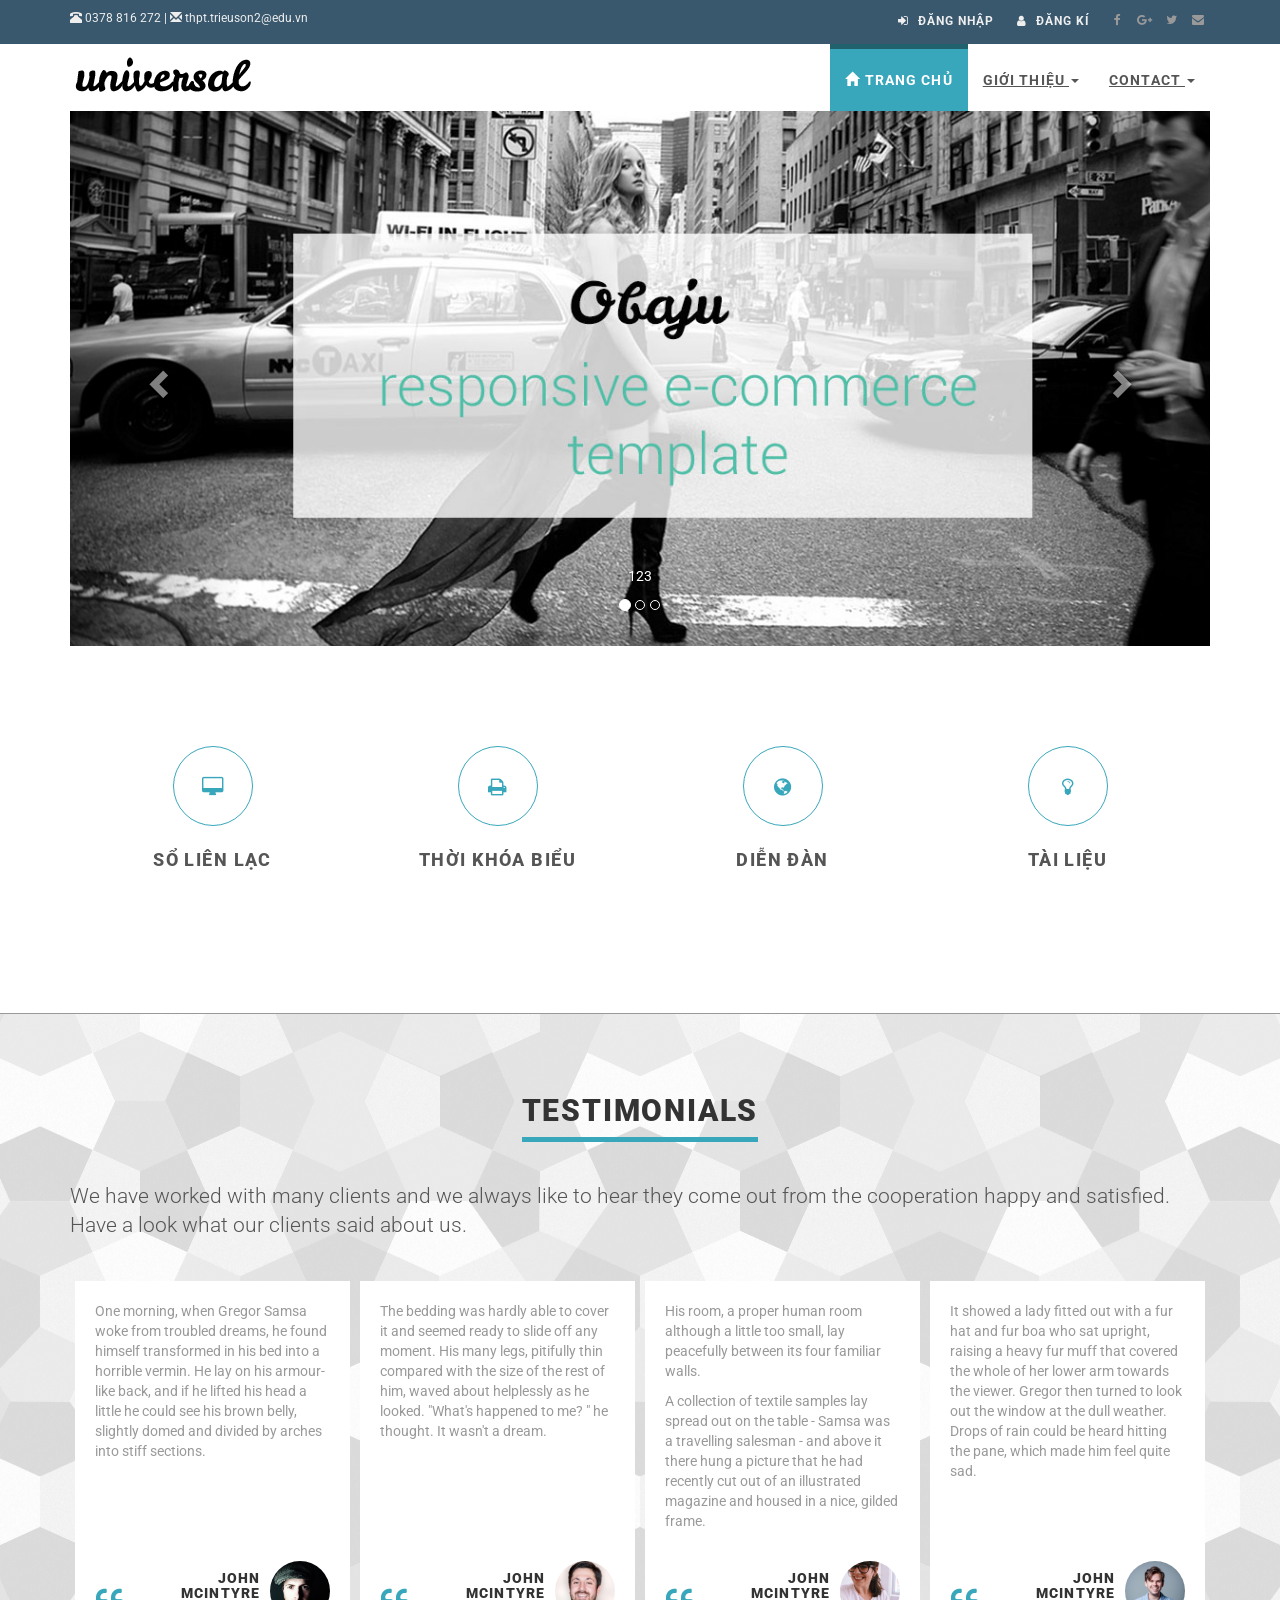
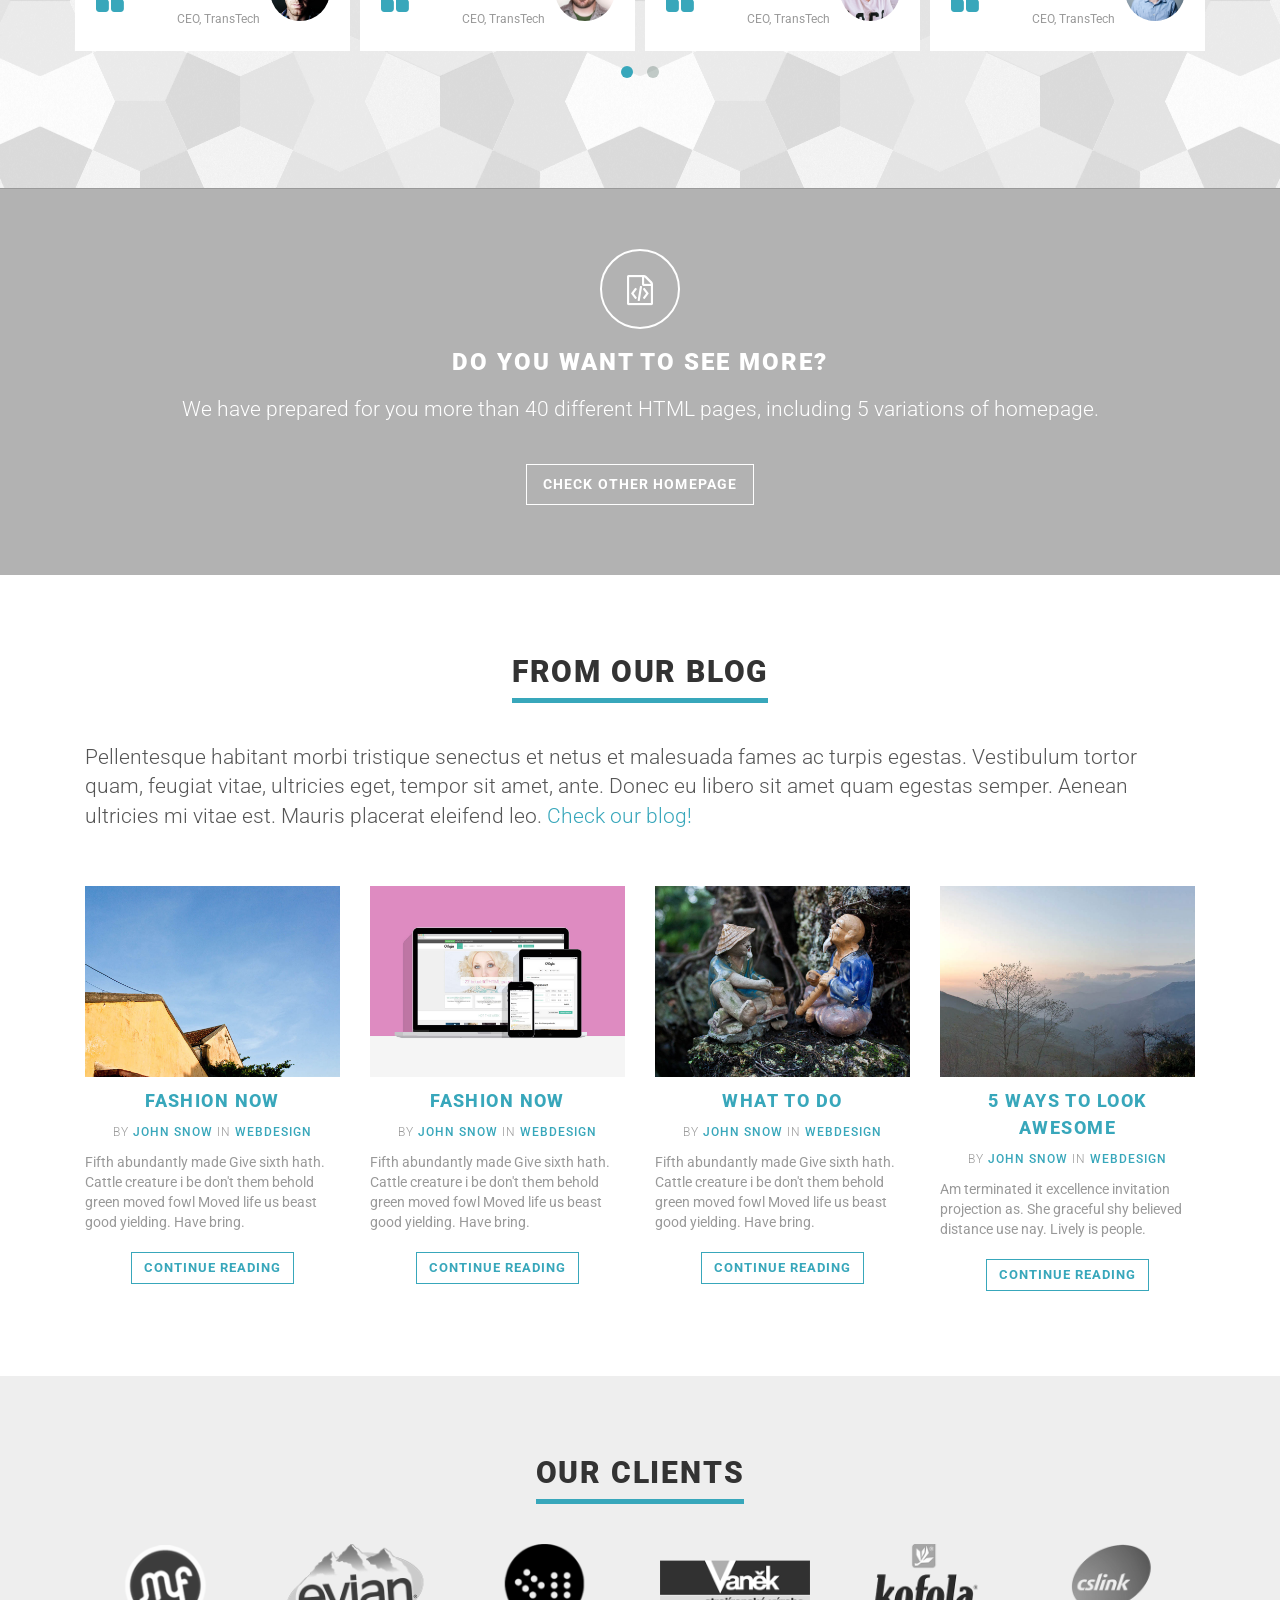
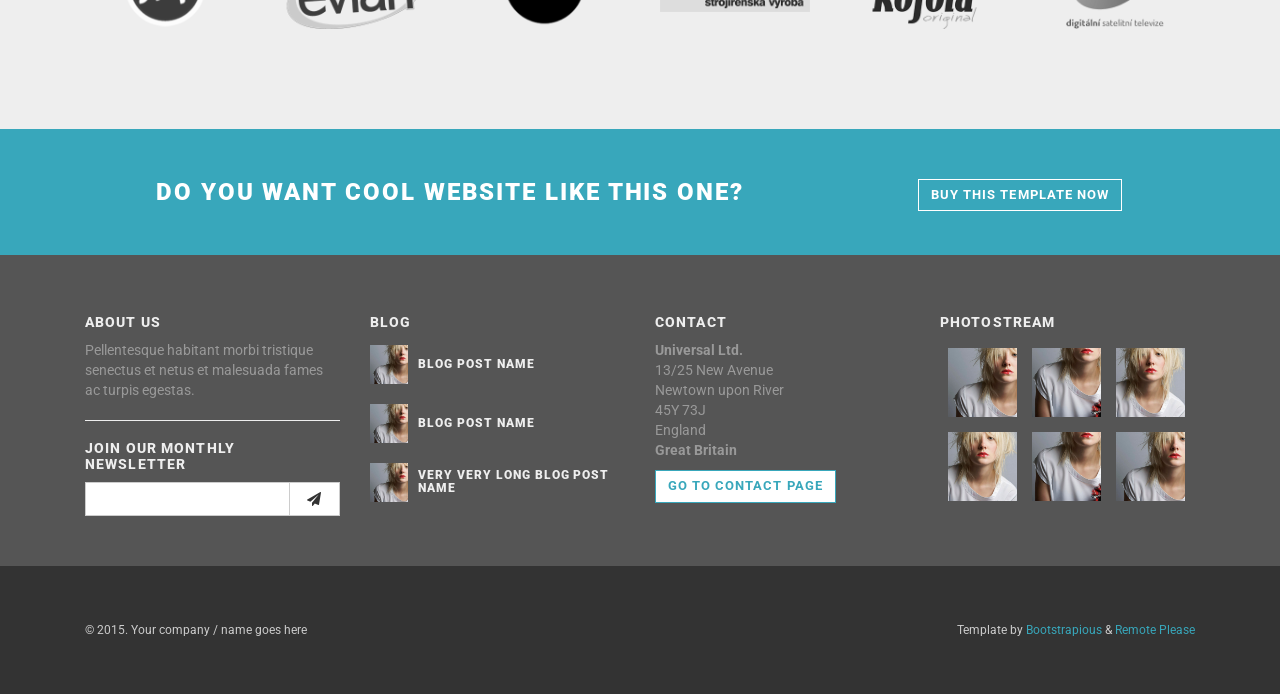
==== commit 8ffbbf2a: "up" ====
--- a/index.html
+++ b/index.html
@@ -112,260 +112,21 @@
 
                             <ul class="nav navbar-nav navbar-right">
                                 <li class="dropdown active">
-
-                                    <a href="javascript: void(0)" class="dropdown-toggle" data-toggle="dropdown"><span class="glyphicon glyphicon-home hidden-sm hidden-xs"></span> Trang Chủ <b class="caret"></b></a>
+                                    <a href="index.html"><span class="glyphicon glyphicon-home hidden-sm hidden-xs"></span> Trang Chủ</a>
+                                </li>
+
+                                <li class="dropdown">
+                                    <a href="javascript: void(0)" class="dropdown-toggle" data-toggle="dropdown">Giới thiệu <b class="caret"></b></a>
                                     <ul class="dropdown-menu">
-                                        <li><a href="index.html">Option 1: Default Page</a>
+                                        <li><a href="contact.html">Lịch sử phát triển</a>
                                         </li>
-                                        <li><a href="index2.html">Option 2: Application</a>
+                                        <li><a href="contact2.html">Cơ cấu tổ chức</a>
                                         </li>
-                                        <li><a href="index3.html">Option 3: Startup</a>
+                                        <li><a href="contact3.html">Gương mặt giáo viên - học sinh tiêu biểu</a>
                                         </li>
-                                        <li><a href="index4.html">Option 4: Agency</a>
-                                        </li>
-                                        <li><a href="index5.html">Option 5: Portfolio</a>
-                                        </li>
+
                                     </ul>
                                 </li>
-                                <li class="dropdown use-yamm yamm-fw">
-                                    <a href="#" class="dropdown-toggle" data-toggle="dropdown">Features<b class="caret"></b></a>
-                                    <ul class="dropdown-menu">
-                                        <li>
-                                            <div class="yamm-content">
-                                                <div class="row">
-                                                    <div class="col-sm-6">
-                                                        <img src="img/template-easy-customize.png" class="img-responsive hidden-xs" alt="">
-                                                    </div>
-                                                    <div class="col-sm-3">
-                                                        <h5>Shortcodes</h5>
-                                                        <ul>
-                                                            <li><a href="template-accordions.html">Accordions</a>
-                                                            </li>
-                                                            <li><a href="template-alerts.html">Alerts</a>
-                                                            </li>
-                                                            <li><a href="template-buttons.html">Buttons</a>
-                                                            </li>
-                                                            <li><a href="template-content-boxes.html">Content boxes</a>
-                                                            </li>
-                                                            <li><a href="template-blocks.html">Horizontal blocks</a>
-                                                            </li>
-                                                            <li><a href="template-pagination.html">Pagination</a>
-                                                            </li>
-                                                            <li><a href="template-tabs.html">Tabs</a>
-                                                            </li>
-                                                            <li><a href="template-typography.html">Typography</a>
-                                                            </li>
-                                                        </ul>
-                                                    </div>
-                                                    <div class="col-sm-3">
-                                                        <h5>Header variations</h5>
-                                                        <ul>
-                                                            <li><a href="template-header-default.html">Default sticky header</a>
-                                                            </li>
-                                                            <li><a href="template-header-nosticky.html">No sticky header</a>
-                                                            </li>
-                                                            <li><a href="template-header-light.html">Light header</a>
-                                                            </li>
-                                                        </ul>
-                                                    </div>
-                                                </div>
-                                            </div>
-                                        </li>
-                                    </ul>
-                                </li>
-                                <li class="dropdown use-yamm yamm-fw">
-                                    <a href="#" class="dropdown-toggle" data-toggle="dropdown">Portfolio <b class="caret"></b></a>
-                                    <ul class="dropdown-menu">
-                                        <li>
-                                            <div class="yamm-content">
-                                                <div class="row">
-                                                    <div class="col-sm-6">
-                                                        <img src="img/template-homepage.png" class="img-responsive hidden-xs" alt="">
-                                                    </div>
-                                                    <div class="col-sm-3">
-                                                        <h5>Portfolio</h5>
-                                                        <ul>
-                                                            <li><a href="portfolio-2.html">2 columns</a>
-                                                            </li>
-                                                            <li><a href="portfolio-no-space-2.html">2 columns with negative space</a>
-                                                            </li>
-                                                            <li><a href="portfolio-3.html">3 columns</a>
-                                                            </li>
-                                                            <li><a href="portfolio-no-space-3.html">3 columns with negative space</a>
-                                                            </li>
-                                                            <li><a href="portfolio-4.html">4 columns</a>
-                                                            </li>
-                                                            <li><a href="portfolio-no-space-4.html">4 columns with negative space</a>
-                                                            </li>
-                                                            <li><a href="portfolio-detail.html">Portfolio - detail</a>
-                                                            </li>
-                                                            <li><a href="portfolio-detail-2.html">Portfolio - detail 2</a>
-                                                            </li>
-                                                        </ul>
-                                                    </div>
-                                                    <div class="col-sm-3">
-                                                        <h5>About</h5>
-                                                        <ul>
-                                                            <li><a href="about.html">About us</a>
-                                                            </li>
-                                                            <li><a href="team.html">Our team</a>
-                                                            </li>
-                                                            <li><a href="team-member.html">Team member</a>
-                                                            </li>
-                                                            <li><a href="services.html">Services</a>
-                                                            </li>
-                                                        </ul>
-                                                        <h5>Marketing</h5>
-                                                        <ul>
-                                                            <li><a href="packages.html">Packages</a>
-                                                            </li>
-                                                        </ul>
-                                                    </div>
-                                                </div>
-                                            </div>
-                                        </li>
-                                    </ul>
-                                </li>
-                                <!-- ========== FULL WIDTH MEGAMENU ================== -->
-                                <li class="dropdown use-yamm yamm-fw">
-                                    <a href="#" class="dropdown-toggle" data-toggle="dropdown" data-hover="dropdown" data-delay="200">All Pages <b class="caret"></b></a>
-                                    <ul class="dropdown-menu">
-                                        <li>
-                                            <div class="yamm-content">
-                                                <div class="row">
-                                                    <div class="col-sm-3">
-                                                        <h5>Home</h5>
-                                                        <ul>
-                                                            <li><a href="index.html">Option 1: Default Page</a>
-                                                            </li>
-                                                            <li><a href="index2.html">Option 2: Application</a>
-                                                            </li>
-                                                            <li><a href="index3.html">Option 3: Startup</a>
-                                                            </li>
-                                                            <li><a href="index4.html">Option 4: Agency</a>
-                                                            </li>
-                                                            <li><a href="index5.html">Option 5: Portfolio</a>
-                                                            </li>
-                                                        </ul>
-                                                        <h5>About</h5>
-                                                        <ul>
-                                                            <li><a href="about.html">About us</a>
-                                                            </li>
-                                                            <li><a href="team.html">Our team</a>
-                                                            </li>
-                                                            <li><a href="team-member.html">Team member</a>
-                                                            </li>
-                                                            <li><a href="services.html">Services</a>
-                                                            </li>
-                                                        </ul>
-                                                        <h5>Marketing</h5>
-                                                        <ul>
-                                                            <li><a href="packages.html">Packages</a>
-                                                            </li>
-                                                        </ul>
-                                                    </div>
-                                                    <div class="col-sm-3">
-                                                        <h5>Portfolio</h5>
-                                                        <ul>
-                                                            <li><a href="portfolio-2.html">2 columns</a>
-                                                            </li>
-                                                            <li><a href="portfolio-no-space-2.html">2 columns with negative space</a>
-                                                            </li>
-                                                            <li><a href="portfolio-3.html">3 columns</a>
-                                                            </li>
-                                                            <li><a href="portfolio-no-space-3.html">3 columns with negative space</a>
-                                                            </li>
-                                                            <li><a href="portfolio-4.html">4 columns</a>
-                                                            </li>
-                                                            <li><a href="portfolio-no-space-4.html">4 columns with negative space</a>
-                                                            </li>
-                                                            <li><a href="portfolio-detail.html">Portfolio - detail</a>
-                                                            </li>
-                                                            <li><a href="portfolio-detail-2.html">Portfolio - detail 2</a>
-                                                            </li>
-                                                        </ul>
-                                                        <h5>User pages</h5>
-                                                        <ul>
-                                                            <li><a href="customer-register.html">Register / login</a>
-                                                            </li>
-                                                            <li><a href="customer-orders.html">Orders history</a>
-                                                            </li>
-                                                            <li><a href="customer-order.html">Order history detail</a>
-                                                            </li>
-                                                            <li><a href="customer-wishlist.html">Wishlist</a>
-                                                            </li>
-                                                            <li><a href="customer-account.html">Customer account / change password</a>
-                                                            </li>
-                                                        </ul>
-                                                    </div>
-                                                    <div class="col-sm-3">
-                                                        <h5>Shop</h5>
-                                                        <ul>
-                                                            <li><a href="shop-category.html">Category - sidebar right</a>
-                                                            </li>
-                                                            <li><a href="shop-category-left.html">Category - sidebar left</a>
-                                                            </li>
-                                                            <li><a href="shop-category-full.html">Category - full width</a>
-                                                            </li>
-                                                            <li><a href="shop-detail.html">Product detail</a>
-                                                            </li>
-                                                        </ul>
-                                                        <h5>Shop - order process</h5>
-                                                        <ul>
-                                                            <li><a href="shop-basket.html">Shopping cart</a>
-                                                            </li>
-                                                            <li><a href="shop-checkout1.html">Checkout - step 1</a>
-                                                            </li>
-                                                            <li><a href="shop-checkout2.html">Checkout - step 2</a>
-                                                            </li>
-                                                            <li><a href="shop-checkout3.html">Checkout - step 3</a>
-                                                            </li>
-                                                            <li><a href="shop-checkout4.html">Checkout - step 4</a>
-                                                            </li>
-                                                        </ul>
-                                                    </div>
-                                                    <div class="col-sm-3">
-                                                        <h5>Contact</h5>
-                                                        <ul>
-                                                            <li><a href="contact.html">Contact</a>
-                                                            </li>
-                                                            <li><a href="contact2.html">Contact - version 2</a>
-                                                            </li>
-                                                            <li><a href="contact3.html">Contact - version 3</a>
-                                                            </li>
-                                                        </ul>
-                                                        <h5>Pages</h5>
-                                                        <ul>
-                                                            <li><a href="text.html">Text page</a>
-                                                            </li>
-                                                            <li><a href="text-left.html">Text page - left sidebar</a>
-                                                            </li>
-                                                            <li><a href="text-full.html">Text page - full width</a>
-                                                            </li>
-                                                            <li><a href="faq.html">FAQ</a>
-                                                            </li>
-                                                            <li><a href="404.html">404 page</a>
-                                                            </li>
-                                                        </ul>
-                                                        <h5>Blog</h5>
-                                                        <ul>
-                                                            <li><a href="blog.html">Blog listing big</a>
-                                                            </li>
-                                                            <li><a href="blog-medium.html">Blog listing medium</a>
-                                                            </li>
-                                                            <li><a href="blog-small.html">Blog listing small</a>
-                                                            </li>
-                                                            <li><a href="blog-post.html">Blog Post</a>
-                                                            </li>
-                                                        </ul>
-                                                    </div>
-                                                </div>
-                                            </div>
-                                            <!-- /.yamm-content -->
-                                        </li>
-                                    </ul>
-                                </li>
-                                <!-- ========== FULL WIDTH MEGAMENU END ================== -->
 
                                 <li class="dropdown">
                                     <a href="javascript: void(0)" class="dropdown-toggle" data-toggle="dropdown">Contact <b class="caret"></b></a>
@@ -531,6 +292,7 @@
 
             <!-- *** HOMEPAGE CAROUSEL END *** -->
             <!-- jQuery library (served from Google) -->
+            <div class="container">
             <div id="carousel-example-generic" class="carousel slide" data-ride="carousel">
                 <!-- Indicators -->
                 <ol class="carousel-indicators">
@@ -572,6 +334,7 @@
                     <span class="sr-only">Next</span>
                 </a>
             </div>
+            </div>
         </section>
 
         <section class="bar background-white">
@@ -585,7 +348,7 @@
                                 <div class="icon">
                                     <i class="fa fa-desktop"></i>
                                 </div>
-                                <h3>Webdesign</h3>
+                                <h3>Sổ liên lạc</h3>
                             </div>
                         </div>
                         <div class="col-xs-3">
@@ -593,7 +356,7 @@
                                 <div class="icon">
                                     <i class="fa fa-print"></i>
                                 </div>
-                                <h3>Print</h3>
+                                <h3>Thời khóa biểu</h3>
                             </div>
                         </div>
                         <div class="col-xs-3">
@@ -601,7 +364,7 @@
                                 <div class="icon">
                                     <i class="fa fa-globe"></i>
                                 </div>
-                                <h3>SEO and SEM</h3>
+                                <h3>Diễn đàn</h3>
                             </div>
                         </div>
 
@@ -610,7 +373,7 @@
                                 <div class="icon">
                                     <i class="fa fa-lightbulb-o"></i>
                                 </div>
-                                <h3>Consulting</h3>
+                                <h3>Tài liệu</h3>
                             </div>
                         </div>
                     </div>
--- a/css/style.default.css
+++ b/css/style.default.css
@@ -2648,7 +2648,7 @@
   border: solid 1px #eeeeee;
 }
 @media (max-width: 991px) {
-  #carousel-example-generic{display: none}
+    #carousel-example-generic{display: none}
   #style-switch-button {
     display: none;
   }
@@ -2656,6 +2656,11 @@
     display: none;
   }
 }
+/*fa favicon*/
+
+
+
+
 /* Original Boostrap template overwrite */
 /* breadcrumbs */
 .breadcrumb {
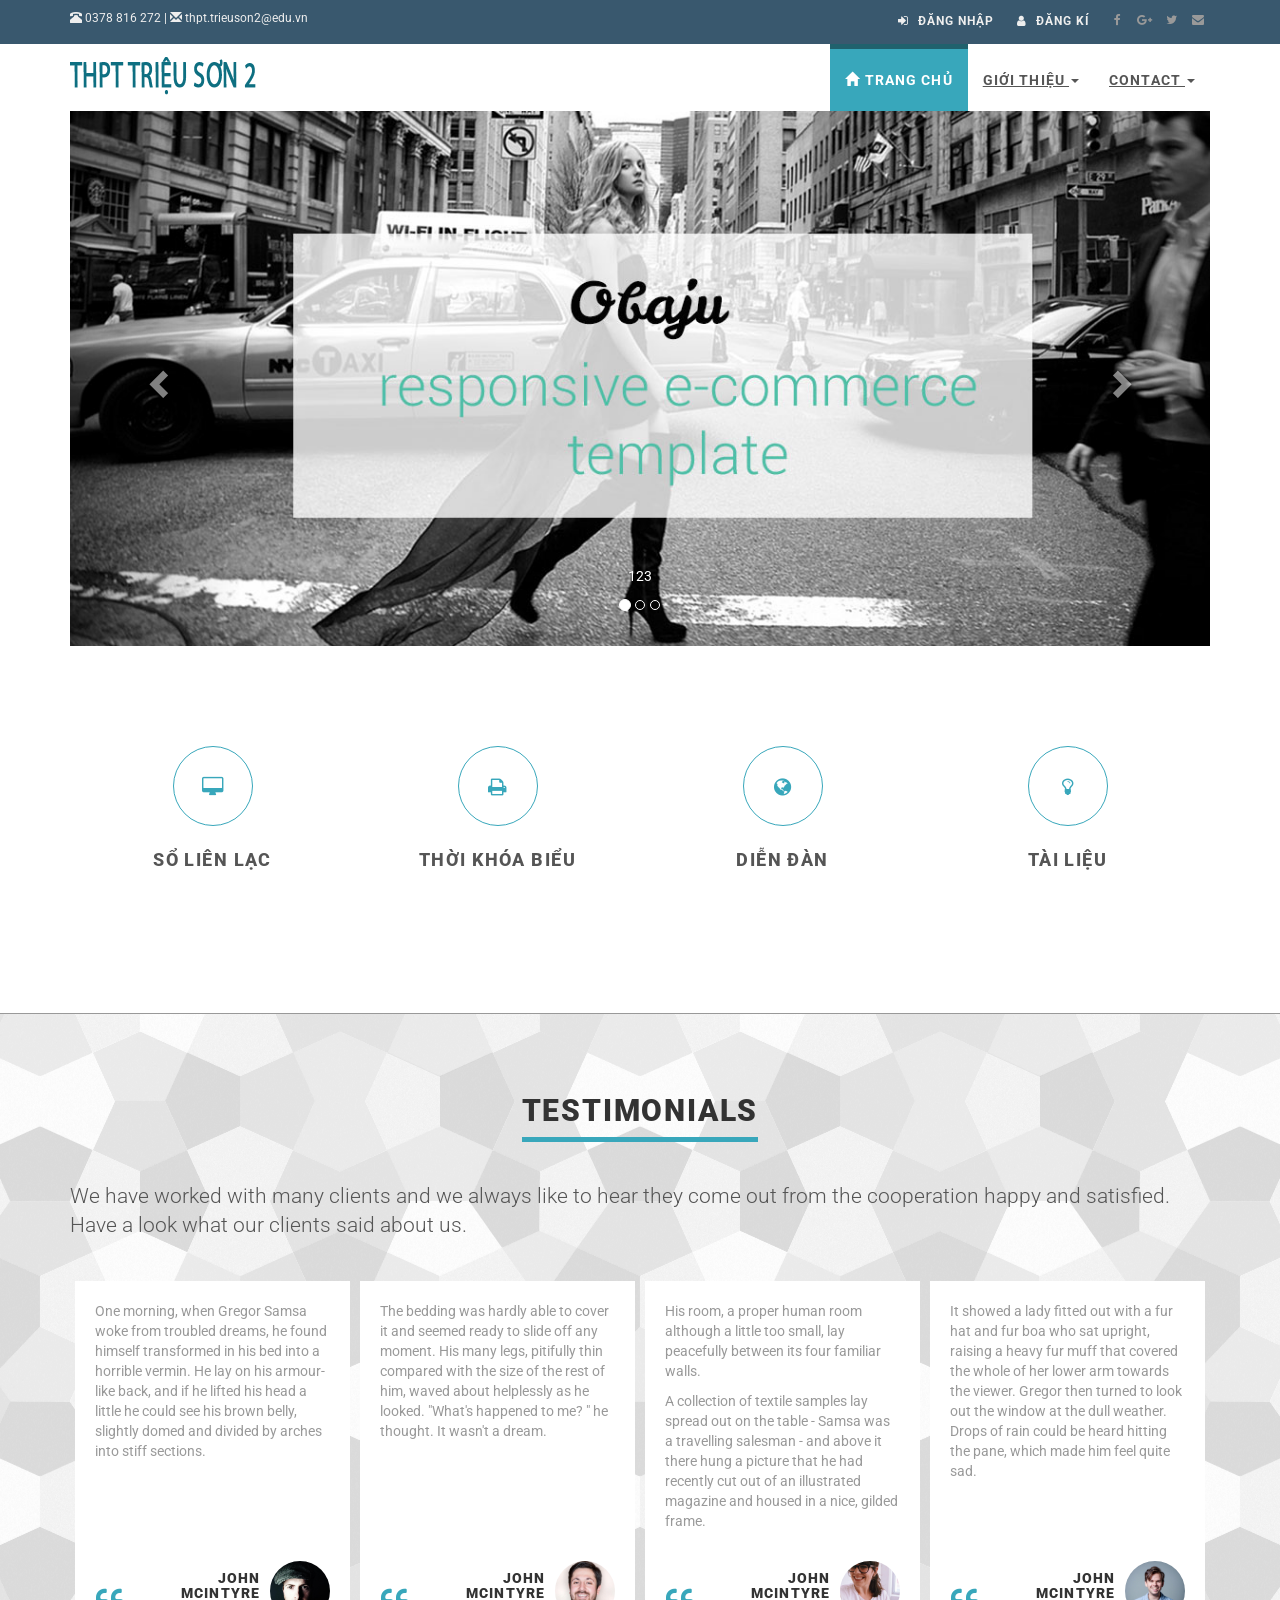
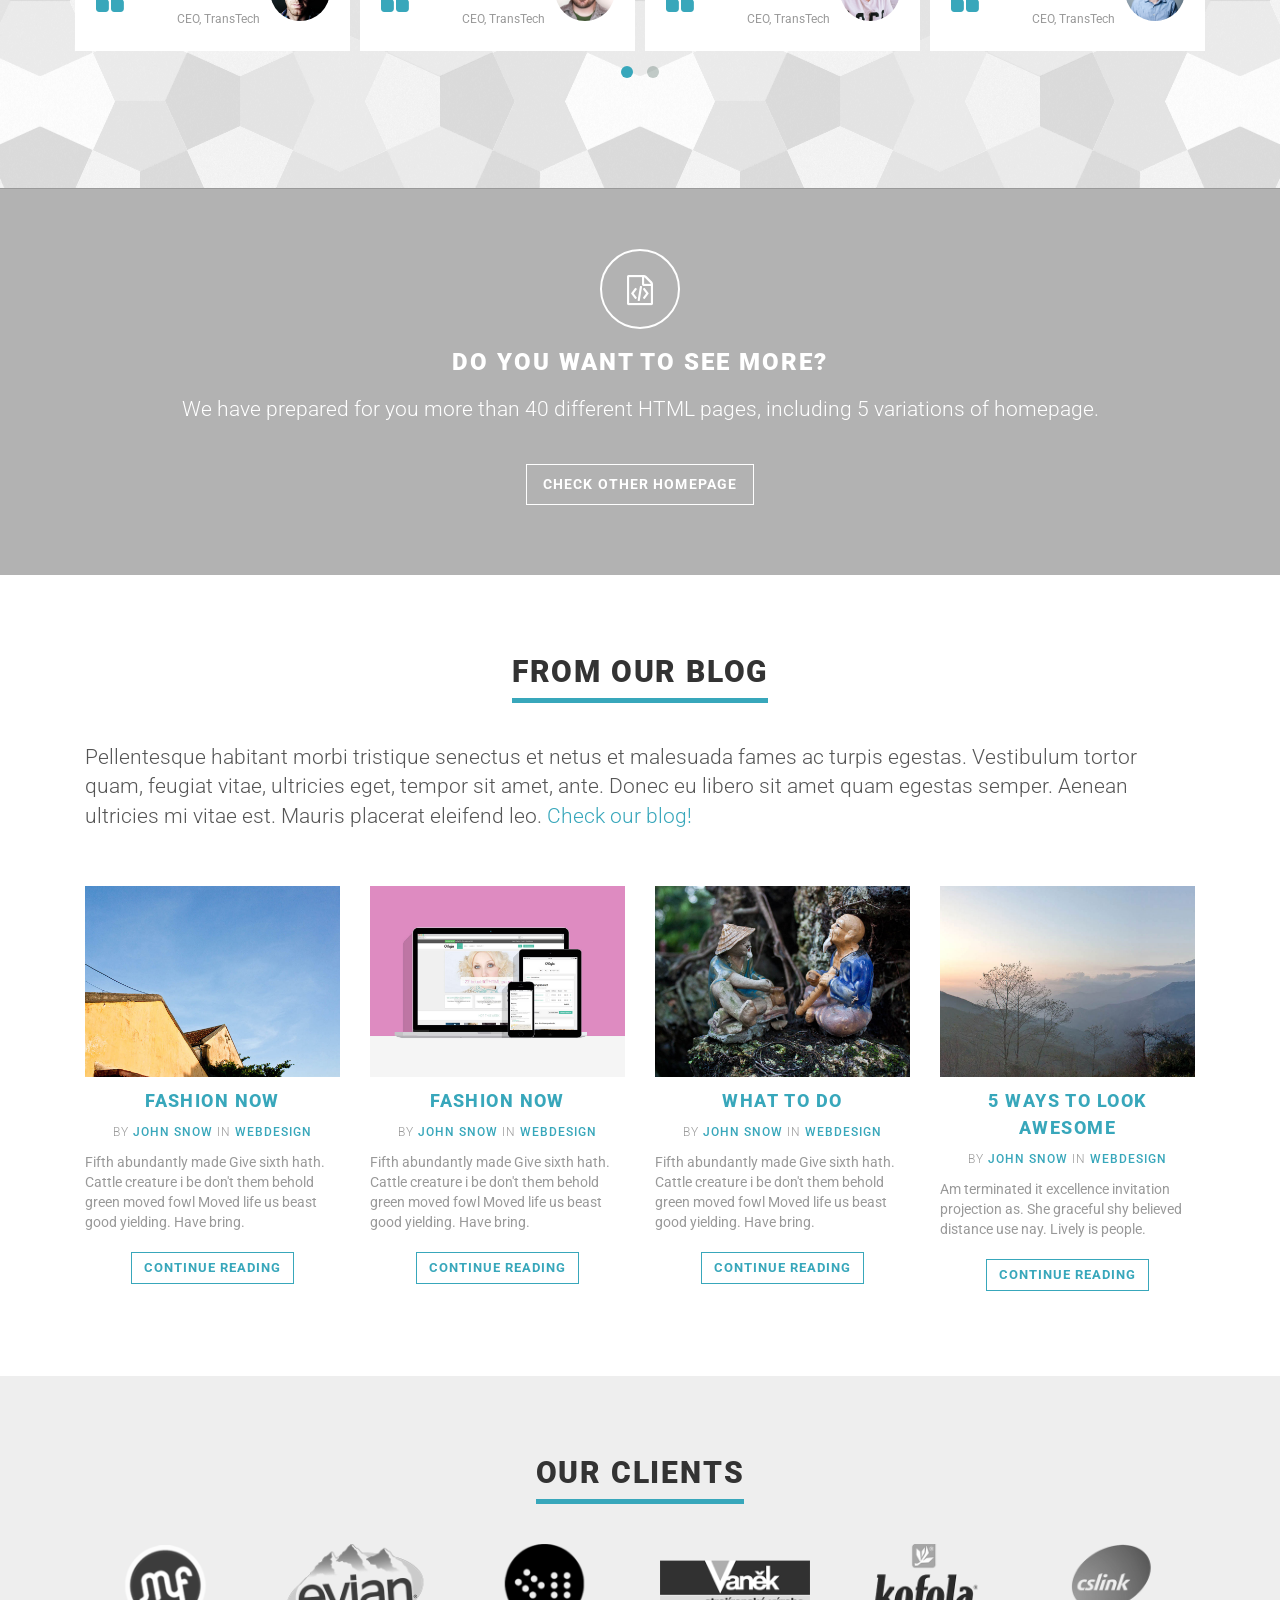
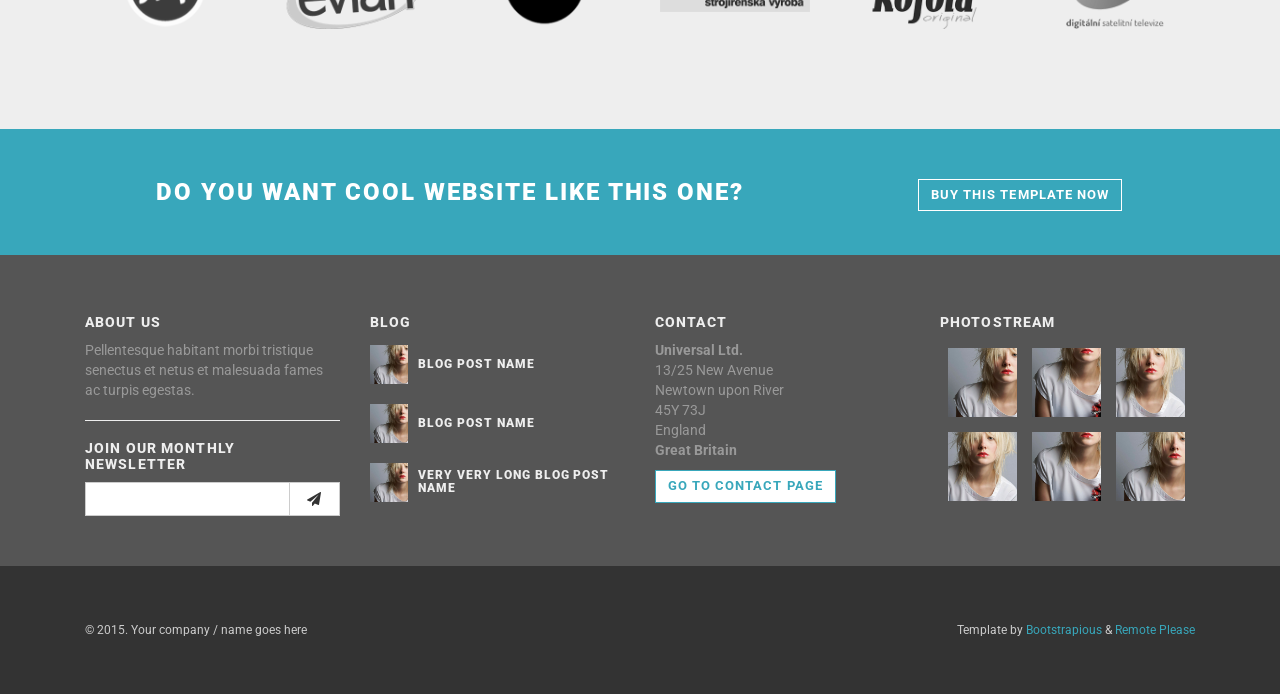
==== commit 81905902: "up" ====
--- a/index.html
+++ b/index.html
@@ -96,8 +96,8 @@
                         <div class="navbar-header">
 
                             <a class="navbar-brand home" href="index.html">
-                                <img src="img/logo.png" alt="Universal logo" class="hidden-xs hidden-sm">
-                                <img src="img/logo-small.png" alt="Universal logo" class="visible-xs visible-sm"><span class="sr-only">THPT Triệu Sơn 2 - Trang chủ</span>
+                                <img src="img/logo.png" alt="thpt ts2" class="hidden-xs hidden-sm">
+                                <img src="img/logo-small.png" alt="thpt ts2" class="visible-xs visible-sm"><span class="sr-only">THPT Triệu Sơn 2 - Trang chủ</span>
                             </a>
                             <div class="navbar-buttons">
                                 <button type="button" class="navbar-toggle btn-template-main" data-toggle="collapse" data-target="#navigation">
@@ -114,7 +114,6 @@
                                 <li class="dropdown active">
                                     <a href="index.html"><span class="glyphicon glyphicon-home hidden-sm hidden-xs"></span> Trang Chủ</a>
                                 </li>
-
                                 <li class="dropdown">
                                     <a href="javascript: void(0)" class="dropdown-toggle" data-toggle="dropdown">Giới thiệu <b class="caret"></b></a>
                                     <ul class="dropdown-menu">
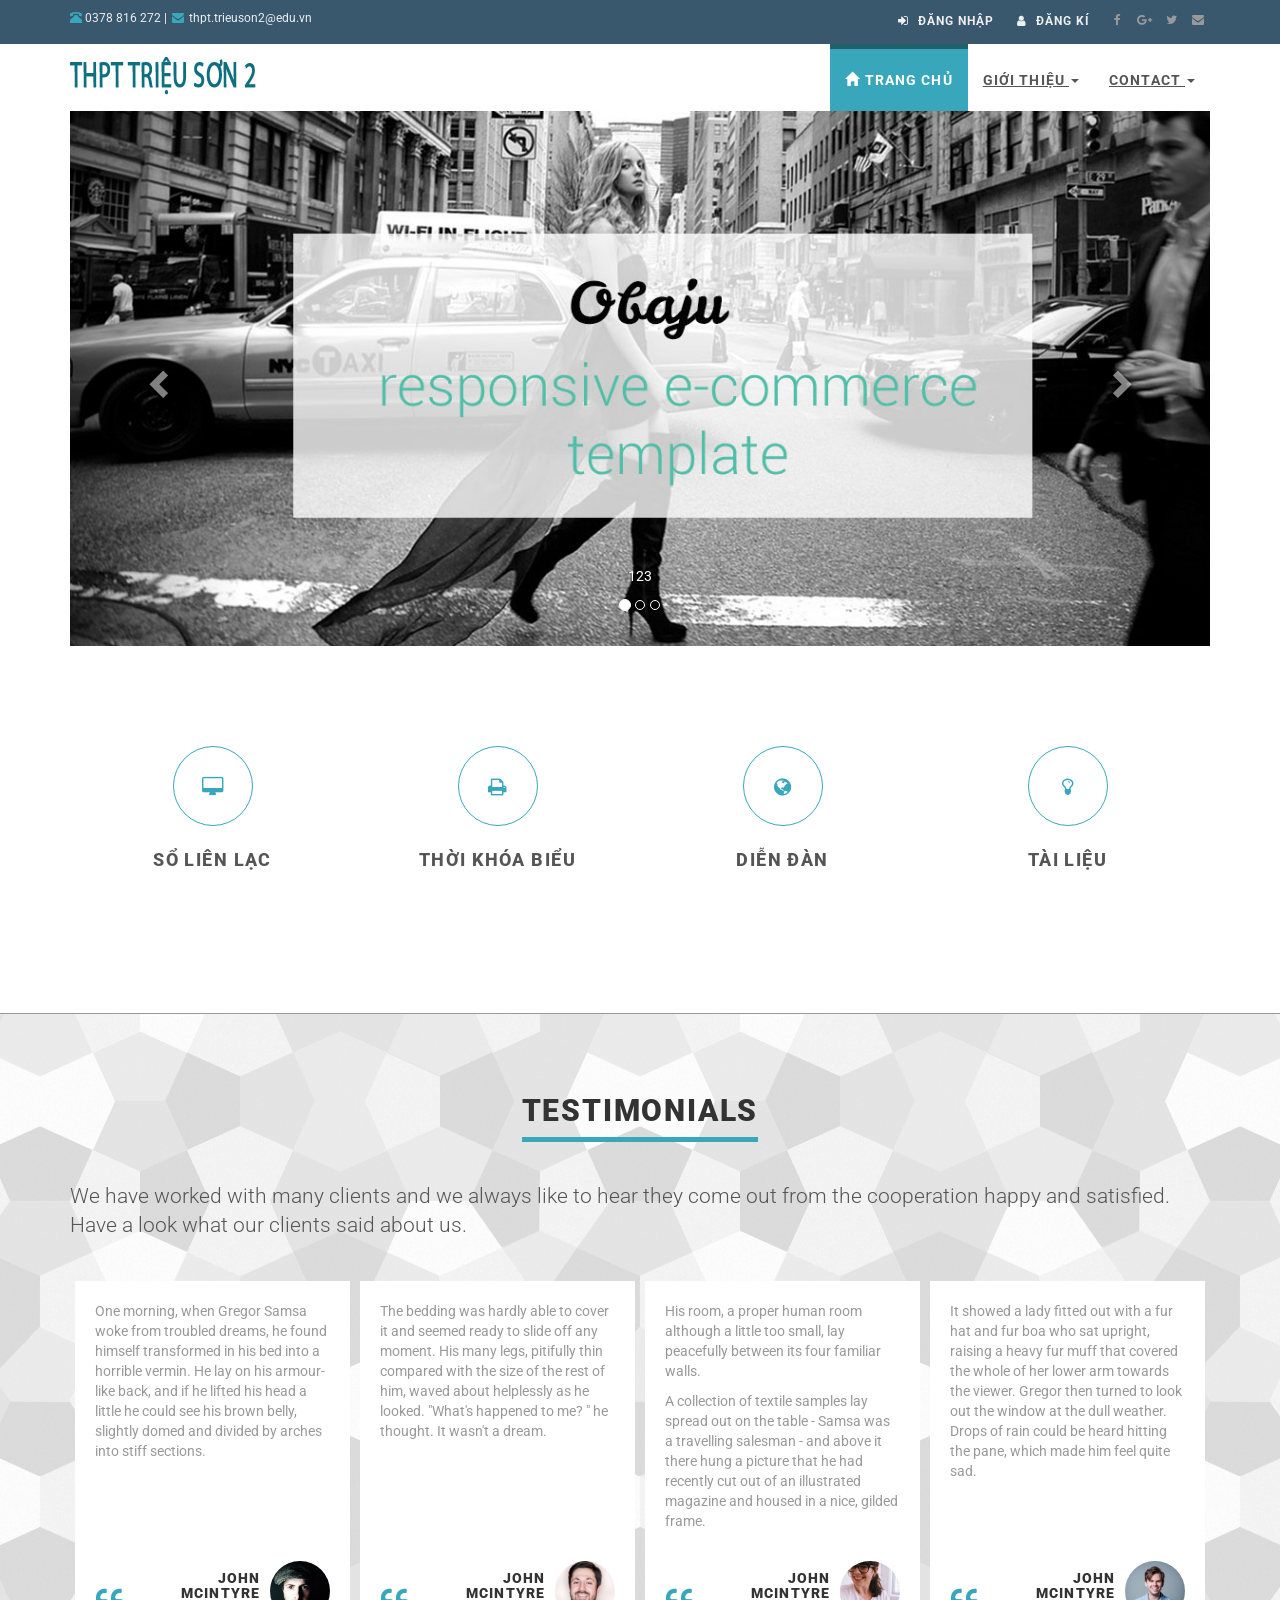
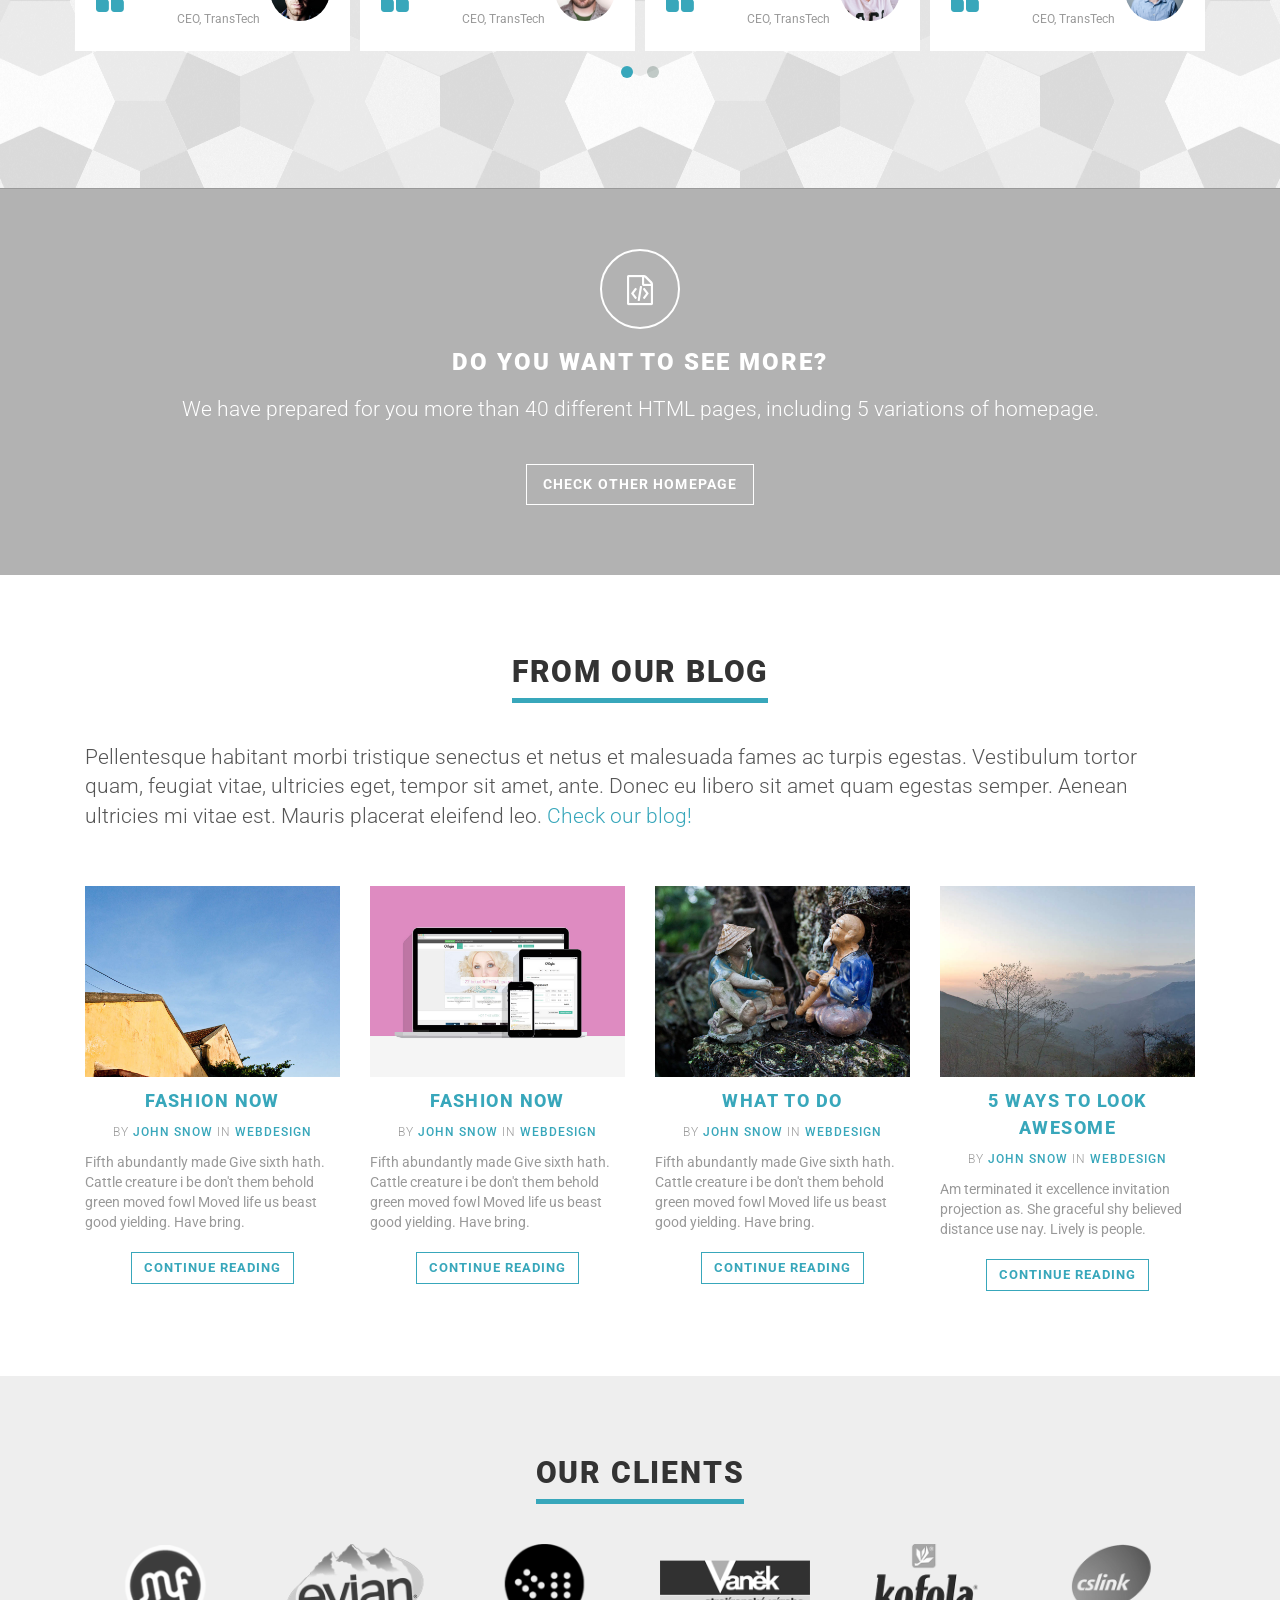
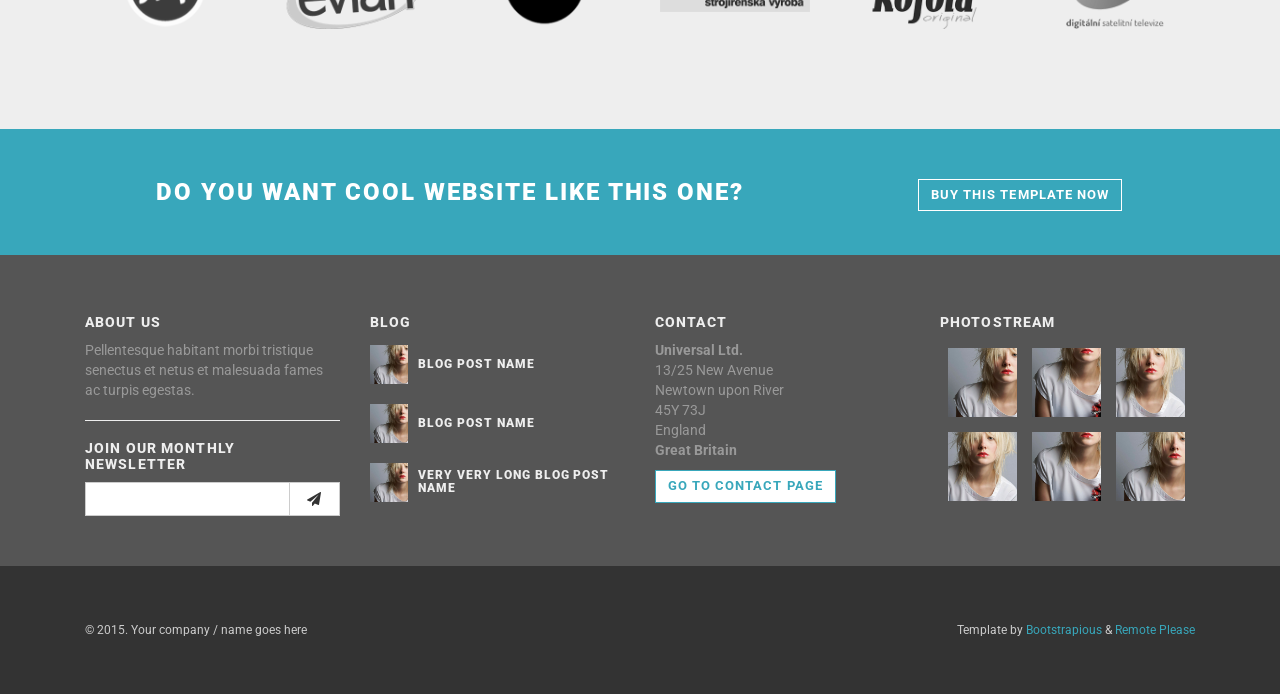
==== commit ea555028: "up" ====
--- a/index.html
+++ b/index.html
@@ -59,13 +59,12 @@
             <div id="top">
                 <div class="container">
                     <div class="row">
-                        <div class="col-xs-5 contact">
-                            <p><span class="glyphicon glyphicon-phone-alt hidden-sm hidden-xs"></span> 0378 816 272   |
-                            <span class="glyphicon glyphicon-envelope hidden-sm hidden-xs"></span> thpt.trieuson2@edu.vn</p>
-                            <p class="hidden-md hidden-lg"><a href="#" data-animate-hover="pulse"><i class="fa fa-phone"></i></a>  <a href="#" data-animate-hover="pulse"><i class="fa fa-envelope"></i></a>
-                            </p>
-                        </div>
-                        <div class="col-xs-7">
+                        <div class="col-xs-6 contact">
+                            <p class="hidden-sm hidden-xs">
+                                <a href="#" data-animate-hover="pulse"><i class="glyphicon glyphicon-phone-alt"></i></a> 0378 816 272
+                                |<a href="#" data-animate-hover="pulse"><i class="fa fa-envelope"></i></a>thpt.trieuson2@edu.vn</p>
+                        </div>
+                        <div class="col-xs-6">
                             <div class="social">
                                 <a href="https://www.facebook.com/TrieuSon2/?fref=ts" class="external facebook" data-animate-hover="pulse"><i class="fa fa-facebook"></i></a>
                                 <a href="#" class="external gplus" data-animate-hover="pulse"><i class="fa fa-google-plus"></i></a>
@@ -101,7 +100,7 @@
                             </a>
                             <div class="navbar-buttons">
                                 <button type="button" class="navbar-toggle btn-template-main" data-toggle="collapse" data-target="#navigation">
-                                    <span class="sr-only">Toggle navigation</span>
+                                    <span class="sr-only">DDD</span>
                                     <i class="fa fa-align-justify"></i>
                                 </button>
                             </div>
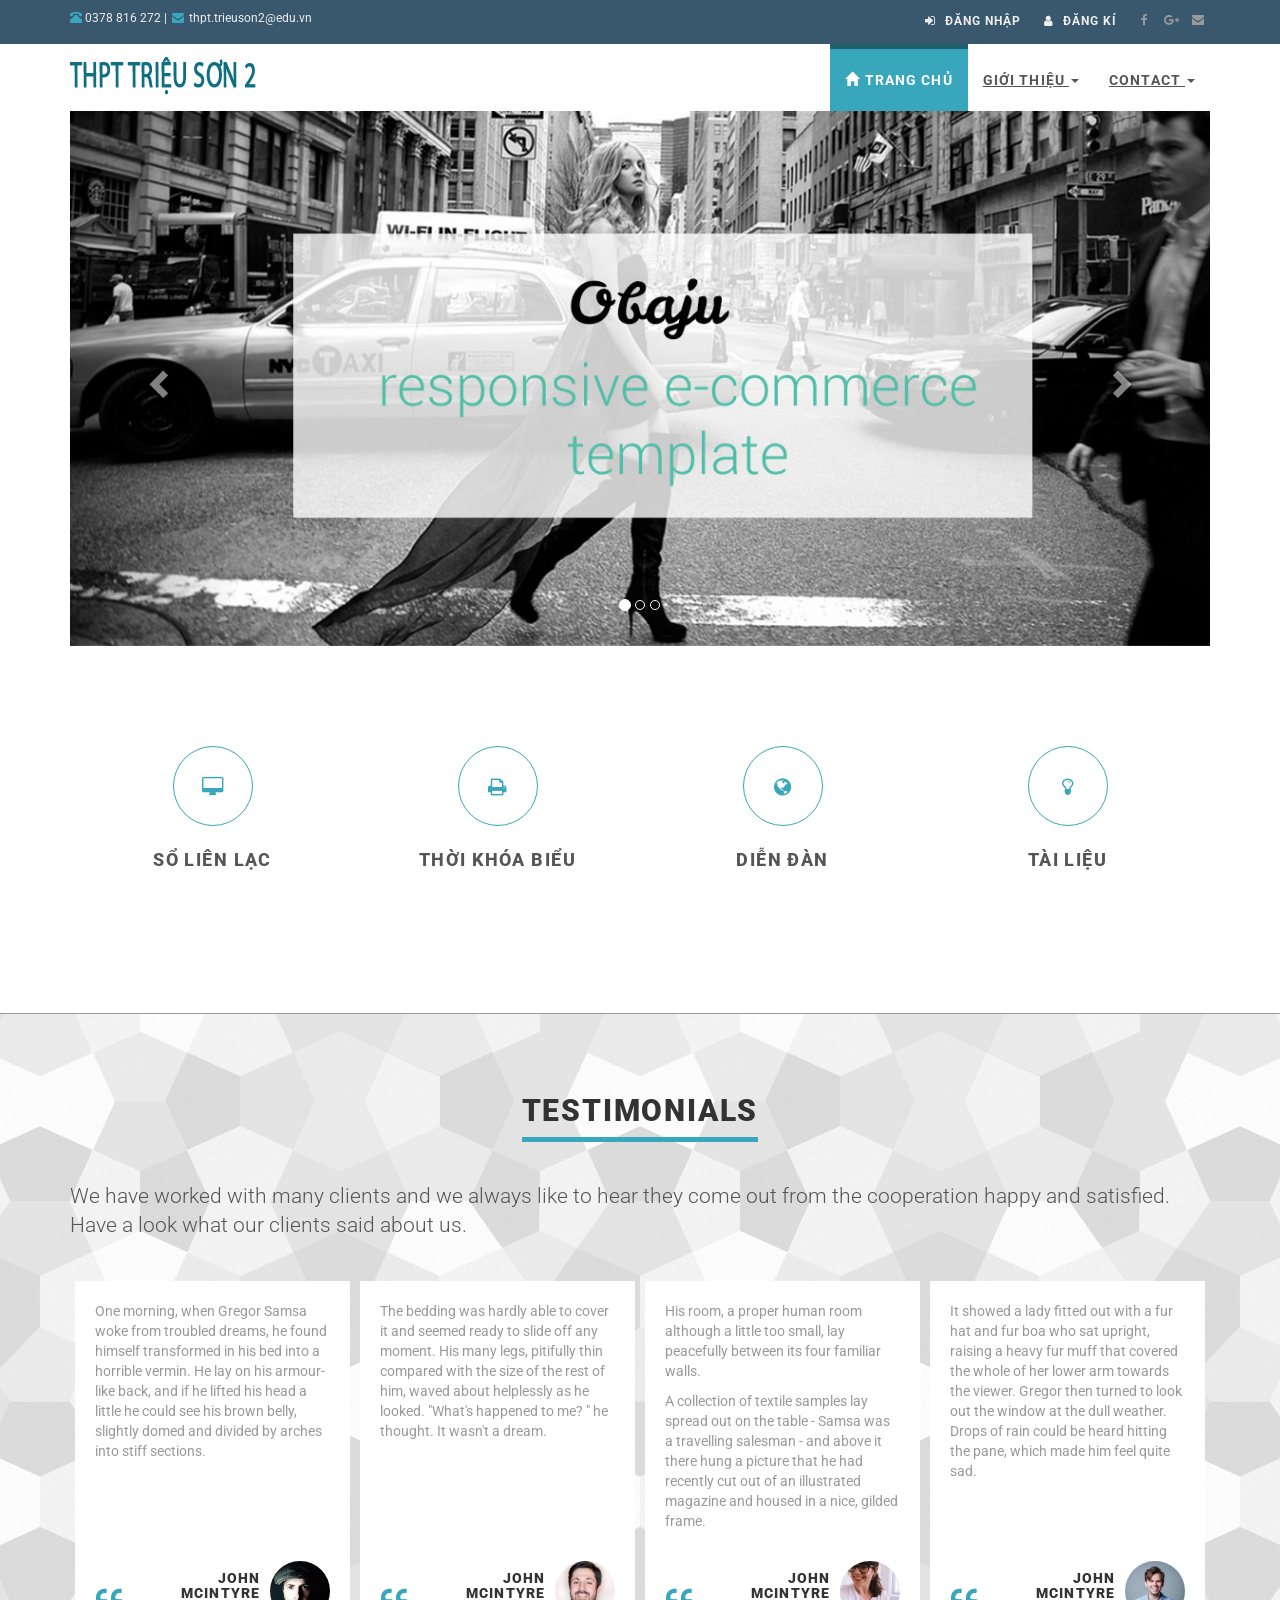
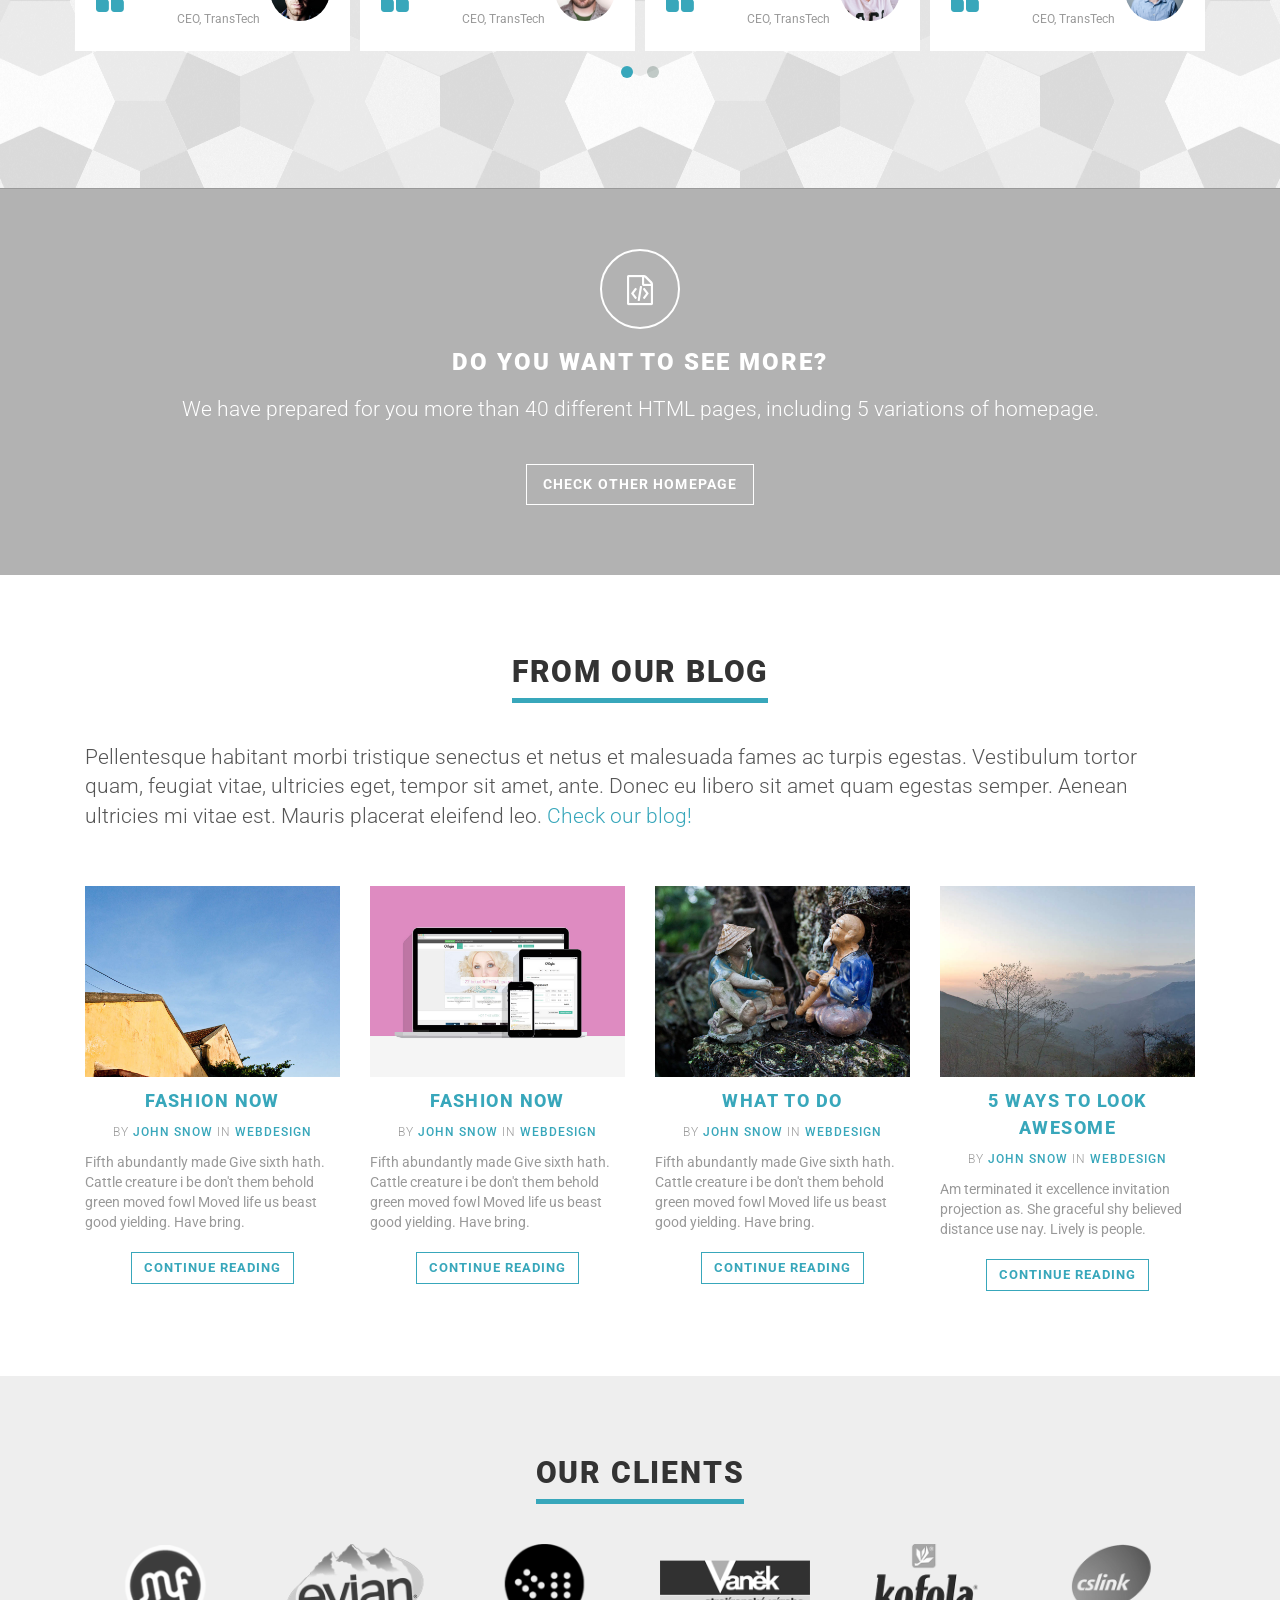
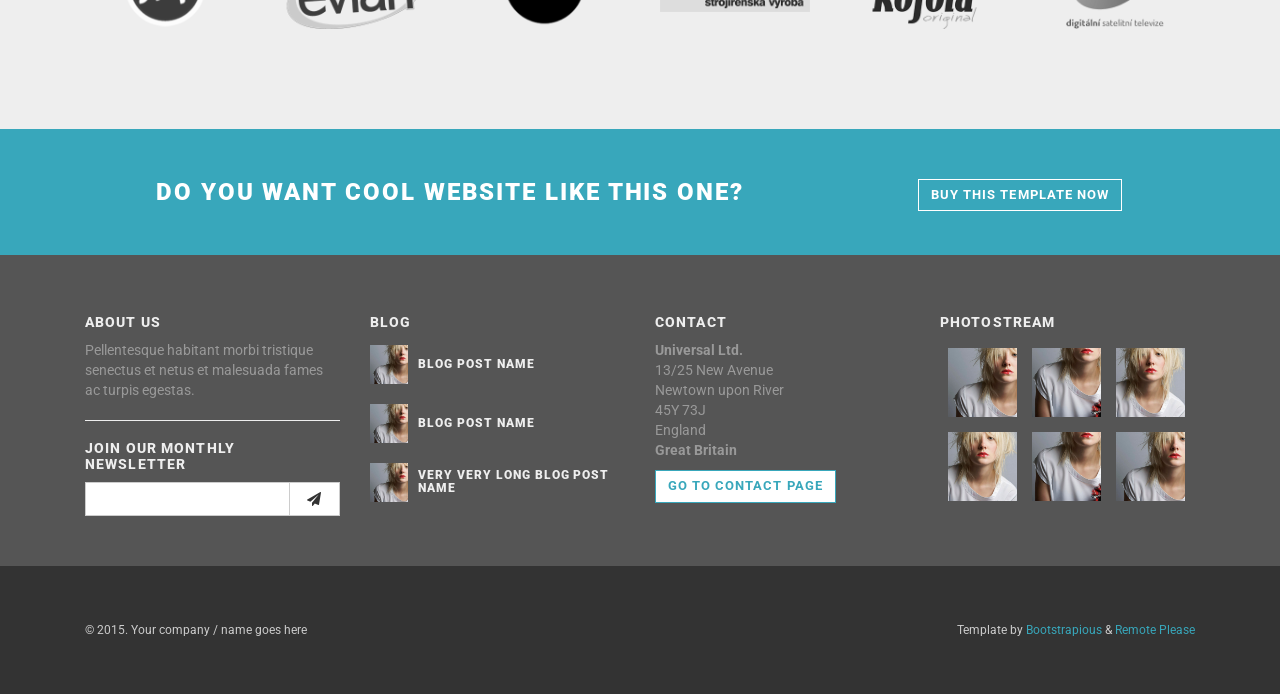
==== commit c0f53969: "up" ====
--- a/index.html
+++ b/index.html
@@ -68,7 +68,6 @@
                             <div class="social">
                                 <a href="https://www.facebook.com/TrieuSon2/?fref=ts" class="external facebook" data-animate-hover="pulse"><i class="fa fa-facebook"></i></a>
                                 <a href="#" class="external gplus" data-animate-hover="pulse"><i class="fa fa-google-plus"></i></a>
-                                <a href="#" class="external twitter" data-animate-hover="pulse"><i class="fa fa-twitter"></i></a>
                                 <a href="#" class="email" data-animate-hover="pulse"><i class="fa fa-envelope"></i></a>
                             </div>
 
@@ -209,86 +208,9 @@
 
         <!-- *** LOGIN MODAL END *** -->
 
+
+        <!-- *** HOMEPAGE CAROUSEL *** -->
         <section>
-            <!-- *** HOMEPAGE CAROUSEL ***
- _________________________________________________________ -->
-
-            <!--<div class="home-carousel">-->
-
-                <!--<div class="dark-mask"></div>-->
-
-                <!--<div class="container">-->
-                    <!--<div class="homepage owl-carousel">-->
-                        <!--<div class="item">-->
-                            <!--<div class="row">-->
-                                <!--<div class="col-sm-5 right">-->
-                                    <!--<p>-->
-                                        <!--<img src="img/logo.png" alt="">-->
-                                    <!--</p>-->
-                                    <!--<h1>Multipurpose responsive theme</h1>-->
-                                    <!--<p>Business. Corporate. Agency.-->
-                                        <!--<br />Portfolio. Blog. E-commerce.</p>-->
-                                <!--</div>-->
-                                <!--<div class="col-sm-7">-->
-                                    <!--<img class="img-responsive" src="img/main_slide_1.jpg" alt="">-->
-                                <!--</div>-->
-                            <!--</div>-->
-                        <!--</div>-->
-                        <!--<div class="item">-->
-                            <!--<div class="row">-->
-
-                                <!--<div class="col-sm-7 text-center">-->
-                                    <!--<img class="img-responsive" src="img/main_slide_2.jpg" alt="">-->
-                                <!--</div>-->
-
-                                <!--<div class="col-sm-5">-->
-                                    <!--<h2>46 HTML pages full of features</h2>-->
-                                    <!--<ul class="list-style-none">-->
-                                        <!--<li>Sliders and carousels</li>-->
-                                        <!--<li>4 Header variations</li>-->
-                                        <!--<li>Google maps, Forms, Megamenu, CSS3 Animations and much more</li>-->
-                                        <!--<li>+ 11 extra pages showing template features</li>-->
-                                    <!--</ul>-->
-                                <!--</div>-->
-
-                            <!--</div>-->
-                        <!--</div>-->
-                        <!--<div class="item">-->
-                            <!--<div class="row">-->
-                                <!--<div class="col-sm-5 right">-->
-                                    <!--<h1>Design</h1>-->
-                                    <!--<ul class="list-style-none">-->
-                                        <!--<li>Clean and elegant design</li>-->
-                                        <!--<li>Full width and boxed mode</li>-->
-                                        <!--<li>Easily readable Roboto font and awesome icons</li>-->
-                                        <!--<li>7 preprepared colour variations</li>-->
-                                    <!--</ul>-->
-                                <!--</div>-->
-                                <!--<div class="col-sm-7">-->
-                                    <!--<img class="img-responsive" src="img/template-easy-customize.png" alt="">-->
-                                <!--</div>-->
-                            <!--</div>-->
-                        <!--</div>-->
-                        <!--<div class="item">-->
-                            <!--<div class="row">-->
-                                <!--<div class="col-sm-7">-->
-                                    <!--<img class="img-responsive" src="img/template-easy-code.png" alt="">-->
-                                <!--</div>-->
-                                <!--<div class="col-sm-5">-->
-                                    <!--<h1>Easy to customize</h1>-->
-                                    <!--<ul class="list-style-none">-->
-                                        <!--<li>7 preprepared colour variations.</li>-->
-                                        <!--<li>Easily to change fonts</li>-->
-                                    <!--</ul>-->
-                                <!--</div>-->
-                            <!--</div>-->
-                        <!--</div>-->
-                    <!--</div>-->
-                    <!--&lt;!&ndash; /.project owl-slider &ndash;&gt;-->
-                <!--</div>-->
-            <!--</div>-->
-
-            <!-- *** HOMEPAGE CAROUSEL END *** -->
             <!-- jQuery library (served from Google) -->
             <div class="container">
             <div id="carousel-example-generic" class="carousel slide" data-ride="carousel">
@@ -304,19 +226,19 @@
                     <div class="item active">
                         <img src="img/main-slider1.jpg" alt="...">
                         <div class="carousel-caption">
-                            <p>123</p>
+                            <p></p>
                         </div>
                     </div>
                     <div class="item">
                         <img src="img/main-slider2.jpg" alt="...">
                         <div class="carousel-caption">
-                            ...b
+
                         </div>
                     </div>
                     <div class="item">
                         <img src="img/main-slider3.jpg" alt="...">
                         <div class="carousel-caption">
-                            ...c
+
                         </div>
                     </div>
 
@@ -334,6 +256,8 @@
             </div>
             </div>
         </section>
+        <!-- *** HOMEPAGE CAROUSEL END *** -->
+
 
         <section class="bar background-white">
             <div class="container">
--- a/css/style.default.css
+++ b/css/style.default.css
@@ -289,7 +289,7 @@
   letter-spacing: 0.10em;
 }
 #top .login a:hover {
-  color: #4460ae;
+  color: #4e877a;
 }
 @media (max-width: 767px) {
   #top .login {
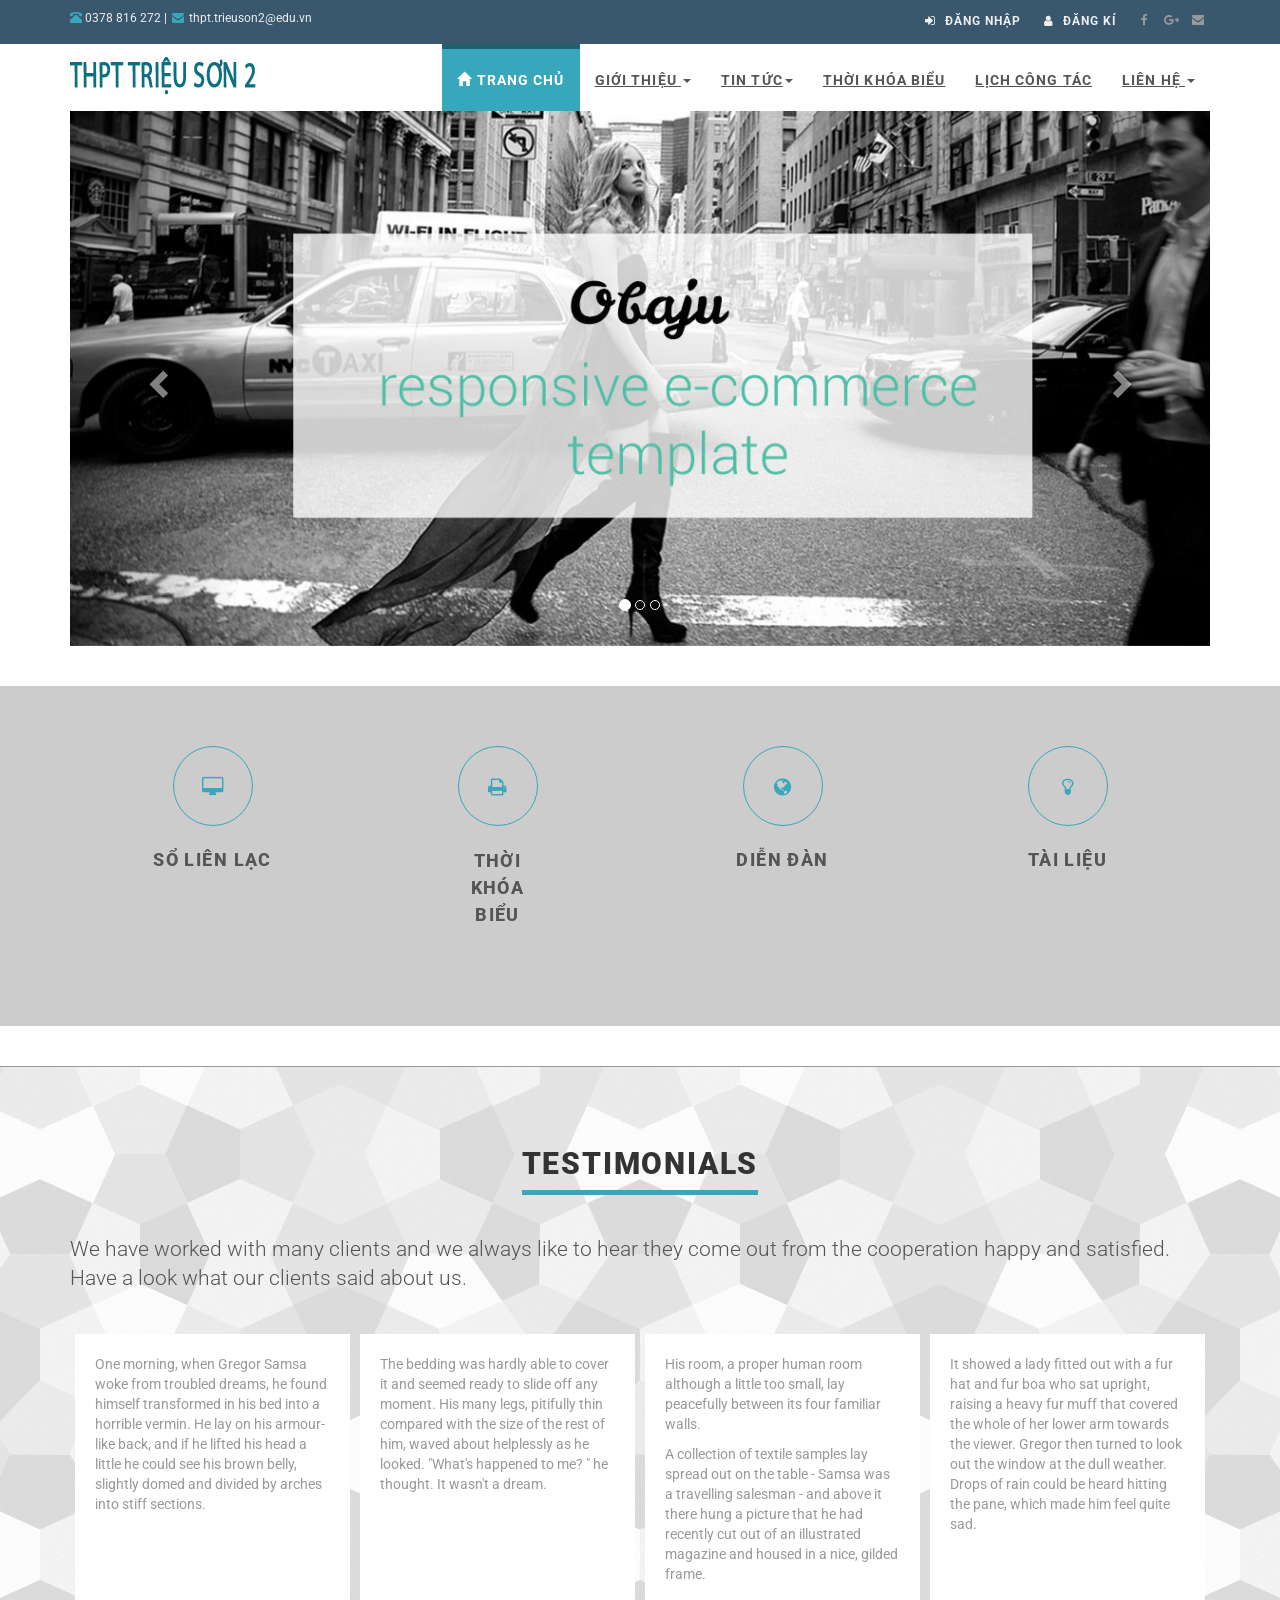
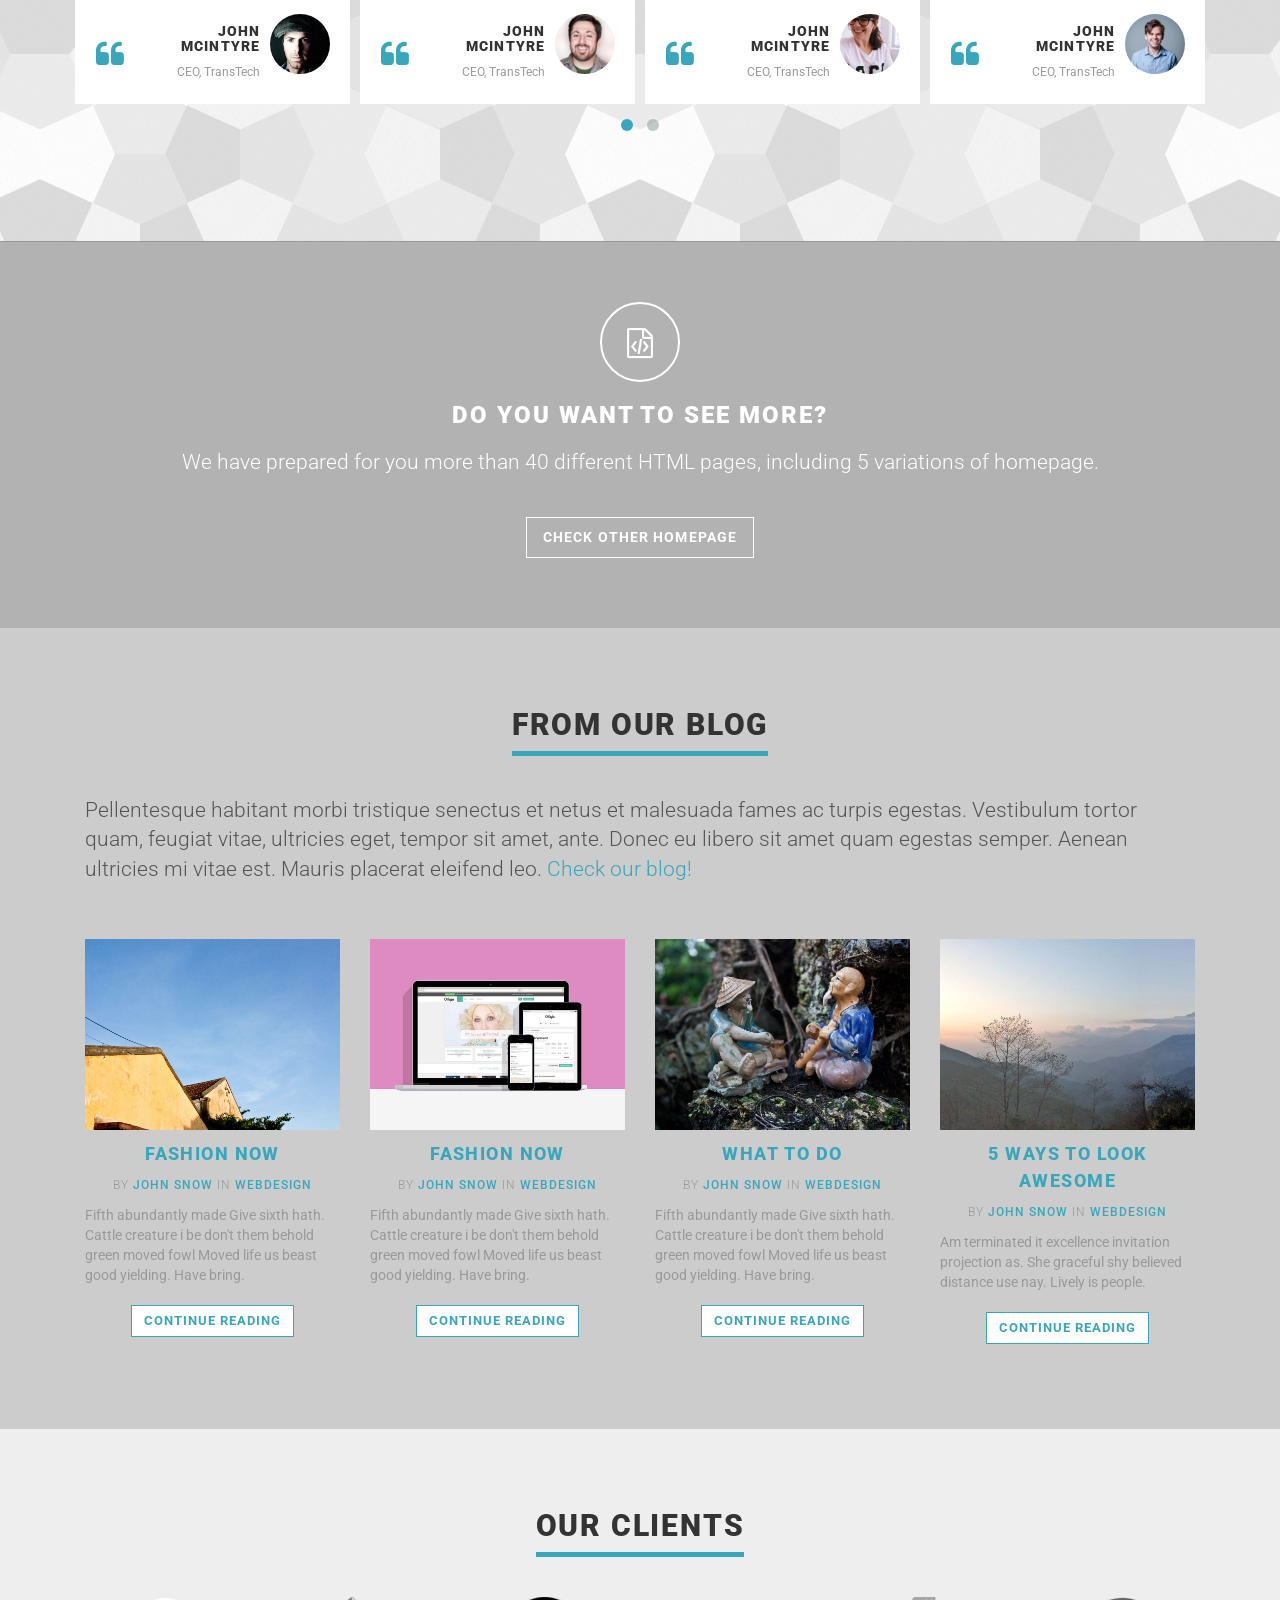
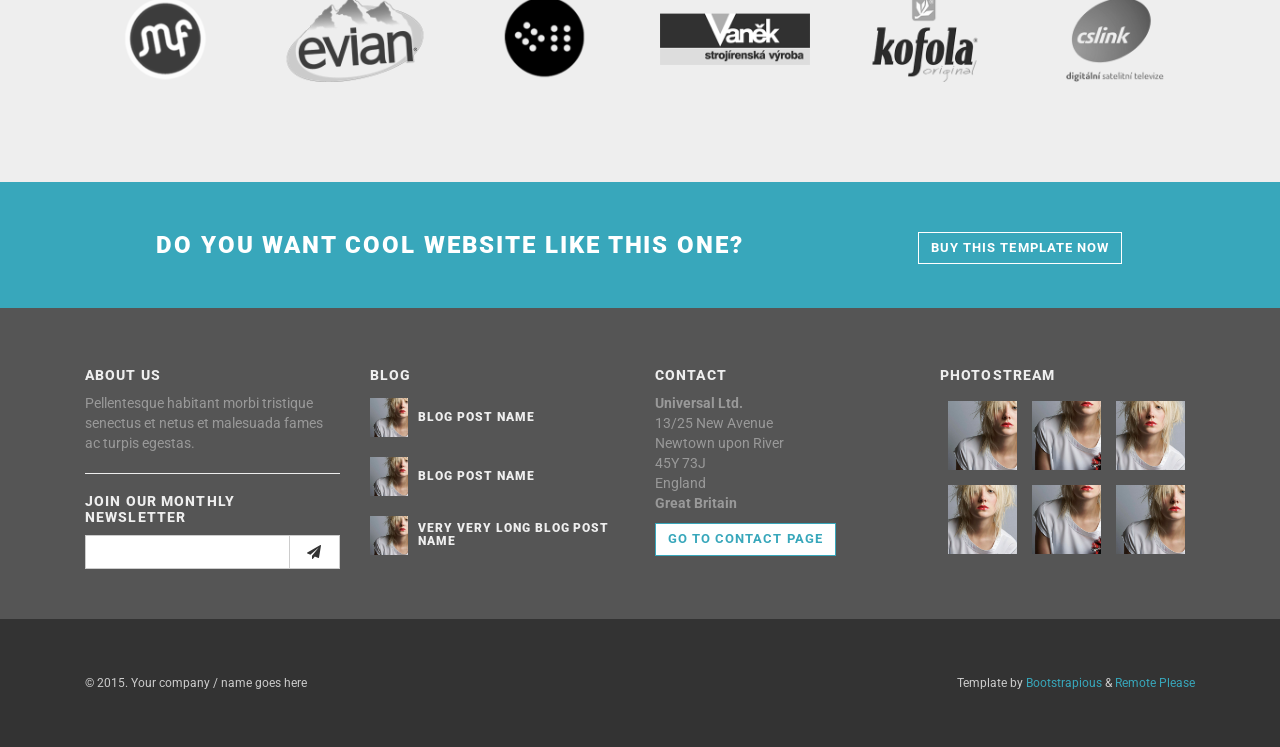
==== commit 534c564e: "up" ====
--- a/index.html
+++ b/index.html
@@ -59,12 +59,12 @@
             <div id="top">
                 <div class="container">
                     <div class="row">
-                        <div class="col-xs-6 contact">
+                        <div class="col-xs-5 contact">
                             <p class="hidden-sm hidden-xs">
                                 <a href="#" data-animate-hover="pulse"><i class="glyphicon glyphicon-phone-alt"></i></a> 0378 816 272
                                 |<a href="#" data-animate-hover="pulse"><i class="fa fa-envelope"></i></a>thpt.trieuson2@edu.vn</p>
                         </div>
-                        <div class="col-xs-6">
+                        <div class="col-xs-7">
                             <div class="social">
                                 <a href="https://www.facebook.com/TrieuSon2/?fref=ts" class="external facebook" data-animate-hover="pulse"><i class="fa fa-facebook"></i></a>
                                 <a href="#" class="external gplus" data-animate-hover="pulse"><i class="fa fa-google-plus"></i></a>
@@ -119,14 +119,34 @@
                                         </li>
                                         <li><a href="contact2.html">Cơ cấu tổ chức</a>
                                         </li>
-                                        <li><a href="contact3.html">Gương mặt giáo viên - học sinh tiêu biểu</a>
+                                        <li><a href="contact3.html">Mục tiêu sứ mệnh</a>
                                         </li>
 
                                     </ul>
                                 </li>
 
                                 <li class="dropdown">
-                                    <a href="javascript: void(0)" class="dropdown-toggle" data-toggle="dropdown">Contact <b class="caret"></b></a>
+                                    <a href="javascript: void(0)" class="dropdown-toggle" data-toggle="dropdown">Tin tức<b class="caret"></b></a>
+                                    <ul class="dropdown-menu">
+                                        <li><a href="contact.html">Hoạt động sự kiện</a>
+                                        </li>
+                                        <li><a href="contact2.html">Tuyển sinh lớp 10</a>
+                                        </li>
+                                        <li><a href="contact3.html">Văn hóa - Văn nghệ</a>
+                                        </li>
+                                    </ul>
+                                </li>
+
+                                <li class="dropdown">
+                                    <a href="index.html">Thời khóa biểu</a>
+                                </li>
+
+                                <li class="dropdown">
+                                    <a href="index.html">Lịch công tác</a>
+                                </li>
+
+                                <li class="dropdown">
+                                    <a href="javascript: void(0)" class="dropdown-toggle" data-toggle="dropdown">Liên hệ <b class="caret"></b></a>
                                     <ul class="dropdown-menu">
                                         <li><a href="contact.html">Contact option 1</a>
                                         </li>
@@ -210,7 +230,7 @@
 
 
         <!-- *** HOMEPAGE CAROUSEL *** -->
-        <section>
+        <section class="slider-all">
             <!-- jQuery library (served from Google) -->
             <div class="container">
             <div id="carousel-example-generic" class="carousel slide" data-ride="carousel">
@@ -276,9 +296,9 @@
                         <div class="col-xs-3">
                             <div class="box-simple">
                                 <div class="icon">
-                                    <i class="fa fa-print"></i>
-                                </div>
-                                <h3>Thời khóa biểu</h3>
+                                    <i class="fa fa-print"></i><h3>Thời khóa biểu</h3>
+                                </div>
+                                
                             </div>
                         </div>
                         <div class="col-xs-3">
--- a/css/style.default.css
+++ b/css/style.default.css
@@ -289,7 +289,7 @@
   letter-spacing: 0.10em;
 }
 #top .login a:hover {
-  color: #4e877a;
+  color: #4460ae;
 }
 @media (max-width: 767px) {
   #top .login {
@@ -1243,7 +1243,7 @@
   display: inline-block;
   filter: url("data:image/svg+xml;utf8,<svg xmlns=\'http://www.w3.org/2000/svg\'><filter id=\'grayscale\'><feColorMatrix type=\'matrix\' values=\'0.3333 0.3333 0.3333 0 0 0.3333 0.3333 0.3333 0 0 0.3333 0.3333 0.3333 0 0 0 0 0 1 0\'/></filter></svg>#grayscale");
   /* Firefox 10+, Firefox on Android */
-  filter: gray;
+
   /* IE6-9 */
   -webkit-filter: grayscale(100%);
   /* Chrome 19+, Safari 6+, Safari 6+ iOS */
@@ -1252,7 +1252,6 @@
   transition: all 0.2s ease-out;
 }
 .customers .item img:hover {
-  max-width: auto;
   filter: none;
   -webkit-filter: none;
 }
@@ -1773,7 +1772,7 @@
   background: #555555;
 }
 .bar.background-white {
-  background: #fff;
+  background: #ccc;
 }
 .bar.background-image-fixed-1 {
   background: url('../img/fixed-background-1.jpg') center top no-repeat;
@@ -2648,7 +2647,7 @@
   border: solid 1px #eeeeee;
 }
 @media (max-width: 991px) {
-    #carousel-example-generic{display: none}
+  #carousel-example-generic{display: none}
   #style-switch-button {
     display: none;
   }
@@ -2658,7 +2657,22 @@
 }
 /*fa favicon*/
 
+/* Slider */
+.slider-all{
+  background: url('../img/Background-4.jpg') center center repeat;
+  max-width: 100%;
+  height: auto;
+  border-top-right-radius: calc(0.25rem - 1px);
+  border-top-left-radius: calc(0.25rem - 1px);
+}
+.carousel-example-generic{
+  height: 350px;
+}
 
+
+
+
+/* ---------------- */
 
 
 /* Original Boostrap template overwrite */
@@ -2666,7 +2680,7 @@
 .breadcrumb {
   font-family: "Roboto", Helvetica, Arial, sans-serif;
   text-transform: uppercase;
-  background-color: none;
+
   letter-spacing: 0.08em;
 }
 /* nav */
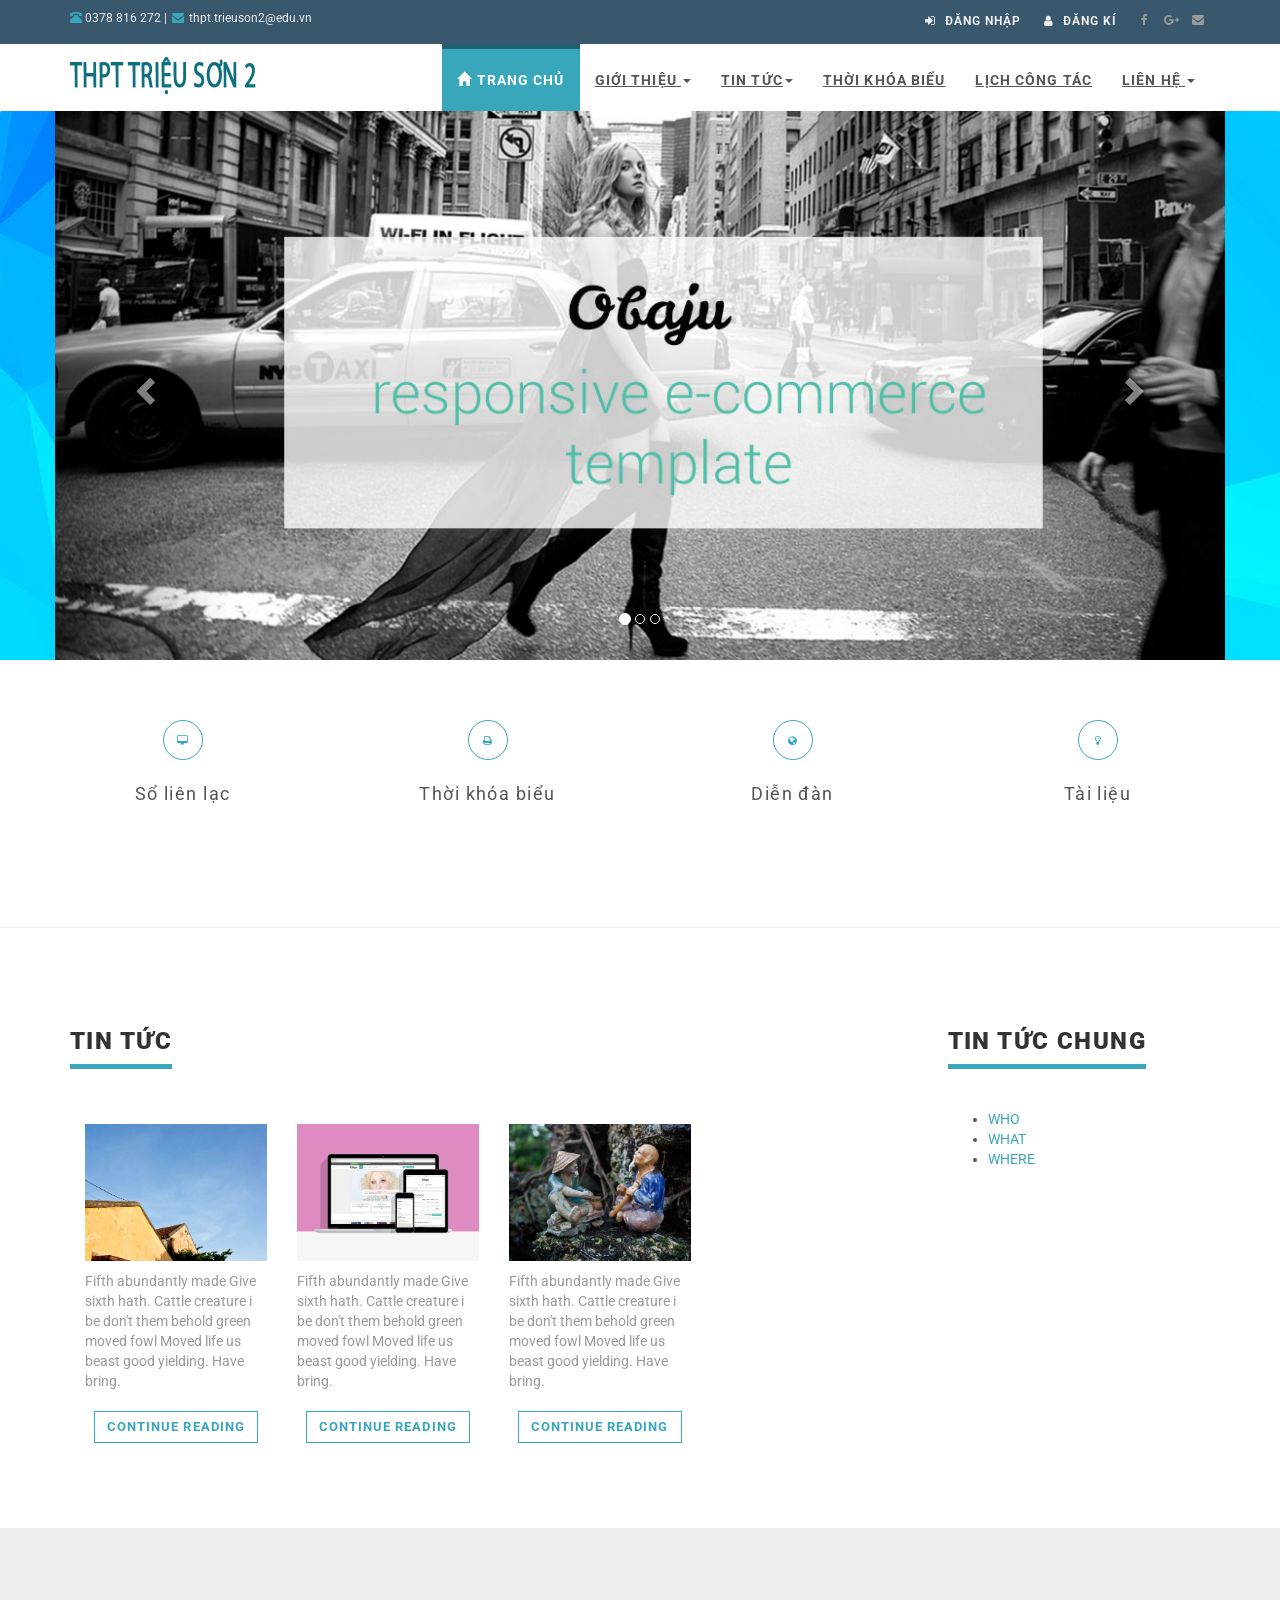
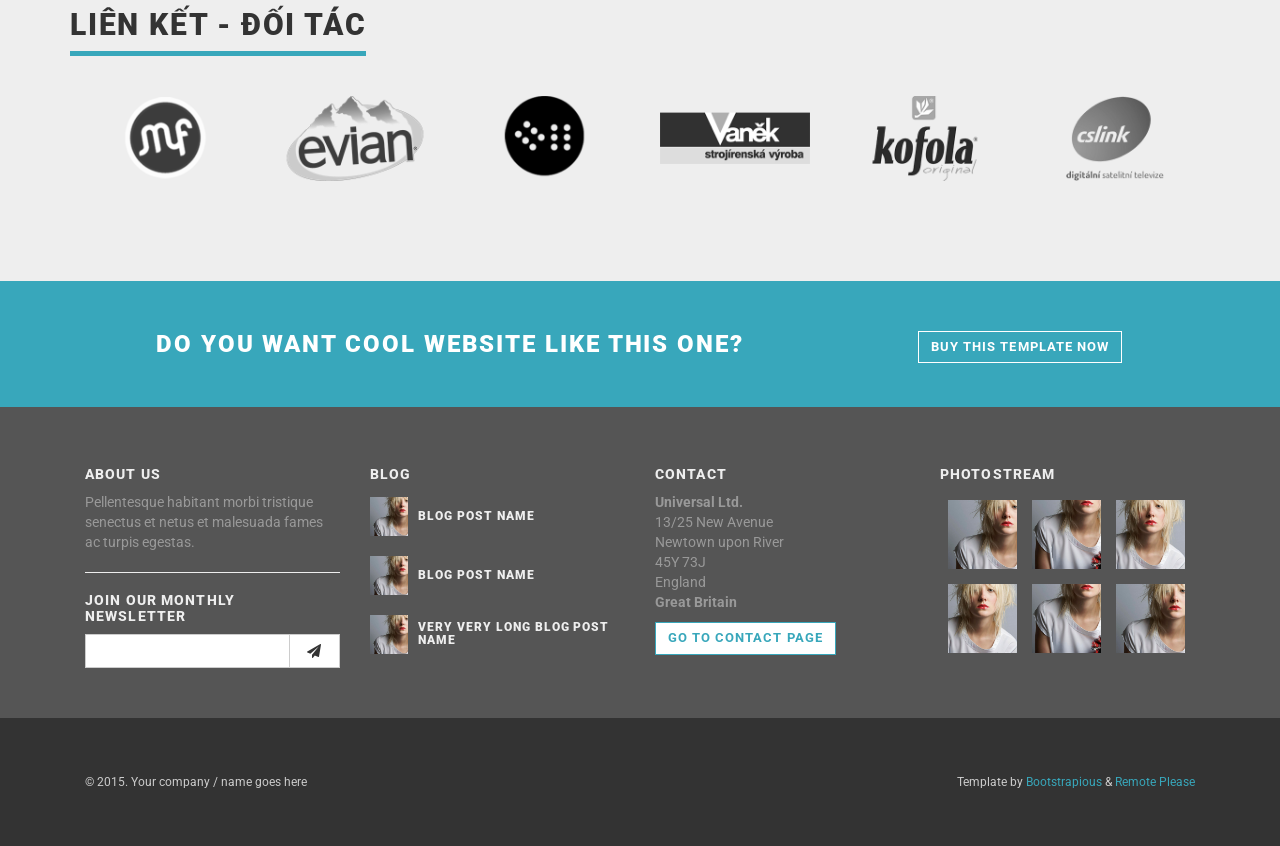
==== commit babeeb51: "up" ====
--- a/index.html
+++ b/index.html
@@ -97,12 +97,12 @@
                                 <img src="img/logo.png" alt="thpt ts2" class="hidden-xs hidden-sm">
                                 <img src="img/logo-small.png" alt="thpt ts2" class="visible-xs visible-sm"><span class="sr-only">THPT Triệu Sơn 2 - Trang chủ</span>
                             </a>
-                            <div class="navbar-buttons">
-                                <button type="button" class="navbar-toggle btn-template-main" data-toggle="collapse" data-target="#navigation">
-                                    <span class="sr-only">DDD</span>
-                                    <i class="fa fa-align-justify"></i>
-                                </button>
-                            </div>
+                            <!--<div class="navbar-buttons">-->
+                                <!--<button type="button" class="navbar-toggle btn-template-main" data-toggle="collapse" data-target="#navigation">-->
+                                    <!--<span class="sr-only">DDD</span>-->
+                                    <!--<i class="fa fa-align-justify"></i>-->
+                                <!--</button>-->
+                            <!--</div>-->
                         </div>
                         <!--/.navbar-header -->
 
@@ -182,7 +182,6 @@
 
                     </div>
 
-
                 </div>
                 <!-- /#navbar -->
 
@@ -231,60 +230,61 @@
 
         <!-- *** HOMEPAGE CAROUSEL *** -->
         <section class="slider-all">
+            <div class="container">
             <!-- jQuery library (served from Google) -->
-            <div class="container">
-            <div id="carousel-example-generic" class="carousel slide" data-ride="carousel">
-                <!-- Indicators -->
-                <ol class="carousel-indicators">
-                    <li data-target="#carousel-example-generic" data-slide-to="0" class="active"></li>
-                    <li data-target="#carousel-example-generic" data-slide-to="1"></li>
-                    <li data-target="#carousel-example-generic" data-slide-to="2"></li>
-                </ol>
-
-                <!-- Wrapper for slides -->
-                <div class="carousel-inner" role="listbox">
-                    <div class="item active">
-                        <img src="img/main-slider1.jpg" alt="...">
-                        <div class="carousel-caption">
-                            <p></p>
-                        </div>
-                    </div>
-                    <div class="item">
-                        <img src="img/main-slider2.jpg" alt="...">
-                        <div class="carousel-caption">
-
-                        </div>
-                    </div>
-                    <div class="item">
-                        <img src="img/main-slider3.jpg" alt="...">
-                        <div class="carousel-caption">
-
-                        </div>
-                    </div>
-
-                </div>
-
-                <!-- Controls -->
-                <a class="left carousel-control" href="#carousel-example-generic" role="button" data-slide="prev">
-                    <span class="glyphicon glyphicon-chevron-left" aria-hidden="true"></span>
-                    <span class="sr-only">Previous</span>
-                </a>
-                <a class="right carousel-control" href="#carousel-example-generic" role="button" data-slide="next">
-                    <span class="glyphicon glyphicon-chevron-right" aria-hidden="true"></span>
-                    <span class="sr-only">Next</span>
-                </a>
-            </div>
+                <div class="row">
+                    <div id="carousel-example-generic" class="carousel slide" data-ride="carousel">
+                        <!-- Indicators -->
+                        <ol class="carousel-indicators">
+                            <li data-target="#carousel-example-generic" data-slide-to="0" class="active"></li>
+                            <li data-target="#carousel-example-generic" data-slide-to="1"></li>
+                            <li data-target="#carousel-example-generic" data-slide-to="2"></li>
+                        </ol>
+
+                        <!-- Wrapper for slides -->
+                        <div class="carousel-inner" role="listbox">
+                            <div class="item active">
+                                <img src="img/main-slider1.jpg" alt="...">
+                                <div class="carousel-caption">
+                                    <p></p>
+                                </div>
+                            </div>
+                            <div class="item">
+                                <img src="img/main-slider2.jpg" alt="...">
+                                <div class="carousel-caption">
+
+                                </div>
+                            </div>
+                            <div class="item">
+                                <img src="img/main-slider3.jpg" alt="...">
+                                <div class="carousel-caption">
+
+                                </div>
+                            </div>
+
+                        </div>
+
+                        <!-- Controls -->
+                        <a class="left carousel-control" href="#carousel-example-generic" role="button" data-slide="prev">
+                            <span class="glyphicon glyphicon-chevron-left" aria-hidden="true"></span>
+                            <span class="sr-only">Previous</span>
+                        </a>
+                        <a class="right carousel-control" href="#carousel-example-generic" role="button" data-slide="next">
+                            <span class="glyphicon glyphicon-chevron-right" aria-hidden="true"></span>
+                            <span class="sr-only">Next</span>
+                        </a>
+                    </div>
+                </div>
             </div>
         </section>
         <!-- *** HOMEPAGE CAROUSEL END *** -->
 
 
         <section class="bar background-white">
-            <div class="container">
-                <div class="col-xs-12">
-
-
-                    <div class="row">
+            <div class="container-fluid">
+
+                        <div class="col-xs-12">
+
                         <div class="col-xs-3">
                             <div class="box-simple">
                                 <div class="icon">
@@ -296,8 +296,9 @@
                         <div class="col-xs-3">
                             <div class="box-simple">
                                 <div class="icon">
-                                    <i class="fa fa-print"></i><h3>Thời khóa biểu</h3>
-                                </div>
+                                    <i class="fa fa-print"></i>
+                                </div>
+                                <h3>Thời khóa biểu</h3>
                                 
                             </div>
                         </div>
@@ -323,156 +324,37 @@
             </div>
         </section>
 
-        <section class="bar background-pentagon no-mb">
+        <!--<section class="bar background-image-fixed-2 no-mb color-white text-center">-->
+            <!--<div class="dark-mask"></div>-->
+            <!--<div class="container">-->
+                <!--<div class="row">-->
+                    <!--<div class="col-md-12">-->
+                        <!--<div class="icon icon-lg"><i class="fa fa-file-code-o"></i>-->
+                        <!--</div>-->
+                        <!--<h3 class="text-uppercase">Do you want to see more?</h3>-->
+                        <!--<p class="lead">We have prepared for you more than 40 different HTML pages, including 5 variations of homepage.</p>-->
+                        <!--<p class="text-center">-->
+                            <!--<a href="index2.html" class="btn btn-template-transparent-black btn-lg">Check other homepage</a>-->
+                        <!--</p>-->
+                    <!--</div>-->
+
+                <!--</div>-->
+            <!--</div>-->
+        <!--</section>-->
+        <hr>
+
+        <section class="bar background-white no-mb">
             <div class="container">
                 <div class="row">
-                    <div class="col-md-12">
-                        <div class="heading text-center">
-                            <h2>Testimonials</h2>
-                        </div>
-
-                        <p class="lead">We have worked with many clients and we always like to hear they come out from the cooperation happy and satisfied. Have a look what our clients said about us.</p>
-
-
-                        <!-- *** TESTIMONIALS CAROUSEL ***
- _________________________________________________________ -->
-
-                        <ul class="owl-carousel testimonials same-height-row">
-                            <li class="item">
-                                <div class="testimonial same-height-always">
-                                    <div class="text">
-                                        <p>One morning, when Gregor Samsa woke from troubled dreams, he found himself transformed in his bed into a horrible vermin. He lay on his armour-like back, and if he lifted his head a little he could see his brown
-                                            belly, slightly domed and divided by arches into stiff sections.</p>
-                                    </div>
-                                    <div class="bottom">
-                                        <div class="icon"><i class="fa fa-quote-left"></i>
-                                        </div>
-                                        <div class="name-picture">
-                                            <img class="" alt="" src="img/person-1.jpg">
-                                            <h5>John McIntyre</h5>
-                                            <p>CEO, TransTech</p>
-                                        </div>
-                                    </div>
-                                </div>
-                            </li>
-                            <li class="item">
-                                <div class="testimonial same-height-always">
-                                    <div class="text">
-                                        <p>The bedding was hardly able to cover it and seemed ready to slide off any moment. His many legs, pitifully thin compared with the size of the rest of him, waved about helplessly as he looked. "What's happened to
-                                            me? " he thought. It wasn't a dream.</p>
-                                    </div>
-                                    <div class="bottom">
-                                        <div class="icon"><i class="fa fa-quote-left"></i>
-                                        </div>
-                                        <div class="name-picture">
-                                            <img class="" alt="" src="img/person-2.jpg">
-                                            <h5>John McIntyre</h5>
-                                            <p>CEO, TransTech</p>
-                                        </div>
-                                    </div>
-                                </div>
-                            </li>
-                            <li class="item">
-                                <div class="testimonial same-height-always">
-                                    <div class="text">
-                                        <p>His room, a proper human room although a little too small, lay peacefully between its four familiar walls.</p>
-
-                                        <p>A collection of textile samples lay spread out on the table - Samsa was a travelling salesman - and above it there hung a picture that he had recently cut out of an illustrated magazine and housed in a nice, gilded
-                                            frame.</p>
-                                    </div>
-                                    <div class="bottom">
-                                        <div class="icon"><i class="fa fa-quote-left"></i>
-                                        </div>
-                                        <div class="name-picture">
-                                            <img class="" alt="" src="img/person-3.png">
-                                            <h5>John McIntyre</h5>
-                                            <p>CEO, TransTech</p>
-                                        </div>
-                                    </div>
-                                </div>
-                            </li>
-                            <li class="item">
-                                <div class="testimonial same-height-always">
-                                    <div class="text">
-                                        <p>It showed a lady fitted out with a fur hat and fur boa who sat upright, raising a heavy fur muff that covered the whole of her lower arm towards the viewer. Gregor then turned to look out the window at the dull
-                                            weather. Drops of rain could be heard hitting the pane, which made him feel quite sad.</p>
-                                    </div>
-
-                                    <div class="bottom">
-                                        <div class="icon"><i class="fa fa-quote-left"></i>
-                                        </div>
-                                        <div class="name-picture">
-                                            <img class="" alt="" src="img/person-4.jpg">
-                                            <h5>John McIntyre</h5>
-                                            <p>CEO, TransTech</p>
-                                        </div>
-                                    </div>
-                                </div>
-                            </li>
-                            <li class="item">
-                                <div class="testimonial same-height-always">
-                                    <div class="text">
-                                        <p>It showed a lady fitted out with a fur hat and fur boa who sat upright, raising a heavy fur muff that covered the whole of her lower arm towards the viewer. Gregor then turned to look out the window at the dull
-                                            weather. Drops of rain could be heard hitting the pane, which made him feel quite sad. Gregor then turned to look out the window at the dull weather. Drops of rain could be heard hitting the pane, which made
-                                            him feel quite sad.</p>
-                                    </div>
-
-                                    <div class="bottom">
-                                        <div class="icon"><i class="fa fa-quote-left"></i>
-                                        </div>
-                                        <div class="name-picture">
-                                            <img class="" alt="" src="img/person-4.jpg">
-                                            <h5>John McIntyre</h5>
-                                            <p>CEO, TransTech</p>
-                                        </div>
-                                    </div>
-                                </div>
-                            </li>
-                        </ul>
-                        <!-- /.owl-carousel -->
-
-                        <!-- *** TESTIMONIALS CAROUSEL END *** -->
-                    </div>
-
-                </div>
-            </div>
-        </section>
-        <!-- /.bar -->
-
-        <section class="bar background-image-fixed-2 no-mb color-white text-center">
-            <div class="dark-mask"></div>
-            <div class="container">
-                <div class="row">
-                    <div class="col-md-12">
-                        <div class="icon icon-lg"><i class="fa fa-file-code-o"></i>
-                        </div>
-                        <h3 class="text-uppercase">Do you want to see more?</h3>
-                        <p class="lead">We have prepared for you more than 40 different HTML pages, including 5 variations of homepage.</p>
-                        <p class="text-center">
-                            <a href="index2.html" class="btn btn-template-transparent-black btn-lg">Check other homepage</a>
-                        </p>
-                    </div>
-
-                </div>
-            </div>
-        </section>
-
-        <section class="bar background-white no-mb">
-            <div class="container">
-
-                <div class="col-md-12">
-                    <div class="heading text-center">
-                        <h2>From our blog</h2>
-                    </div>
-
-                    <p class="lead">Pellentesque habitant morbi tristique senectus et netus et malesuada fames ac turpis egestas. Vestibulum tortor quam, feugiat vitae, ultricies eget, tempor sit amet, ante. Donec eu libero sit amet quam egestas semper. Aenean ultricies
-                        mi vitae est. Mauris placerat eleifend leo. <span class="accent">Check our blog!</span>
-                    </p>
+                <div class="col-md-9">
+                    <div class="heading news">
+                        <h3>Tin tức</h3>
+                    </div>
 
                     <!-- *** BLOG HOMEPAGE ***
 _________________________________________________________ -->
 
-                    <div class="row">
+
                         <div class="col-md-3 col-sm-6">
                             <div class="box-image-text blog">
                                 <div class="top">
@@ -487,9 +369,6 @@
                                     </div>
                                 </div>
                                 <div class="content">
-                                    <h4><a href="blog-post.html">Fashion now</a></h4>
-                                    <p class="author-category">By <a href="#">John Snow</a> in <a href="blog.html">Webdesign</a>
-                                    </p>
                                     <p class="intro">Fifth abundantly made Give sixth hath. Cattle creature i be don't them behold green moved fowl Moved life us beast good yielding. Have bring.</p>
                                     <p class="read-more"><a href="blog-post.html" class="btn btn-template-main">Continue reading</a>
                                     </p>
@@ -513,9 +392,6 @@
                                     </div>
                                 </div>
                                 <div class="content">
-                                    <h4><a href="blog-post.html">Fashion now</a></h4>
-                                    <p class="author-category">By <a href="#">John Snow</a> in <a href="blog.html">Webdesign</a>
-                                    </p>
                                     <p class="intro">Fifth abundantly made Give sixth hath. Cattle creature i be don't them behold green moved fowl Moved life us beast good yielding. Have bring.</p>
                                     <p class="read-more"><a href="blog-post.html" class="btn btn-template-main">Continue reading</a>
                                     </p>
@@ -539,9 +415,6 @@
                                     </div>
                                 </div>
                                 <div class="content">
-                                    <h4><a href="blog-post.html">What to do</a></h4>
-                                    <p class="author-category">By <a href="#">John Snow</a> in <a href="blog.html">Webdesign</a>
-                                    </p>
                                     <p class="intro">Fifth abundantly made Give sixth hath. Cattle creature i be don't them behold green moved fowl Moved life us beast good yielding. Have bring.</p>
                                     <p class="read-more"><a href="blog-post.html" class="btn btn-template-main">Continue reading</a>
                                     </p>
@@ -551,31 +424,21 @@
 
                         </div>
 
-                        <div class="col-md-3 col-sm-6">
-                            <div class="box-image-text blog">
-                                <div class="top">
-                                    <div class="image">
-                                        <img src="img/portfolio-6.jpg" alt="" class="img-responsive">
-                                    </div>
-                                    <div class="bg"></div>
-                                    <div class="text">
-                                        <p class="buttons">
-                                            <a href="blog-post.html" class="btn btn-template-transparent-primary"><i class="fa fa-link"></i> Read more</a>
-                                        </p>
-                                    </div>
-                                </div>
-                                <div class="content">
-                                    <h4><a href="blog-post.html">5 ways to look awesome</a></h4>
-                                    <p class="author-category">By <a href="#">John Snow</a> in <a href="blog.html">Webdesign</a>
-                                    </p>
-                                    <p class="intro">Am terminated it excellence invitation projection as. She graceful shy believed distance use nay. Lively is people.</p>
-                                    <p class="read-more"><a href="blog-post.html" class="btn btn-template-main">Continue reading</a>
-                                    </p>
-                                </div>
-                            </div>
                             <!-- /.box-image-text -->
 
                         </div>
+                    <div class="col-md-3">
+                        <div class="heading hot-news">
+                            <h3>Tin tức chung</h3>
+                        </div>
+
+                        <div class="" id="myNavbar">
+                            <ul class="">
+                                <li><a href="#">WHO</a></li>
+                                <li><a href="#">WHAT</a></li>
+                                <li><a href="#">WHERE</a></li>
+                            </ul>
+                        </div>
 
                     </div>
                     <!-- /.row -->
@@ -584,7 +447,7 @@
 
                 </div>
 
-            </div>
+
             <!-- /.container -->
         </section>
         <!-- /.bar -->
@@ -593,8 +456,8 @@
             <div class="container">
                 <div class="row">
                     <div class="col-md-12">
-                        <div class="heading text-center">
-                            <h2>Our clients</h2>
+                        <div class="heading">
+                            <h2>Liên kết - Đối tác</h2>
                         </div>
 
                         <ul class="owl-carousel customers">
--- a/css/style.default.css
+++ b/css/style.default.css
@@ -80,10 +80,10 @@
 p.lead {
   margin-bottom: 40px;
 }
-section,
-div.section {
-  margin-bottom: 40px;
-}
+/*section,*/
+/*div.section {*/
+  /*margin-bottom: 40px;*/
+/*}*/
 .no-mb {
   margin-bottom: 0 !important;
 }
@@ -125,16 +125,16 @@
 }
 .icon {
   display: inline-block;
-  width: 80px;
-  height: 80px;
+  width: 40px;
+  height: 40px;
   color: #fff;
-  line-height: 80px;
-  border-radius: 40px;
+  line-height: 40px;
+  border-radius: 20px;
   border: solid 1px #fff;
-  font-size: 20px;
+  font-size: 10px;
 }
 .icon.icon-lg {
-  font-size: 30px;
+  font-size: 10px;
   border-width: 2px;
 }
 .ul-icons {
@@ -1449,10 +1449,9 @@
 .box-simple h3 {
   font-weight: normal;
   font-size: 18px;
-  text-transform: uppercase;
+
   line-height: 1.5;
   color: #555555;
-  font-weight: 800;
   letter-spacing: 0.08em;
 }
 .box-simple h3 a {
@@ -1772,7 +1771,7 @@
   background: #555555;
 }
 .bar.background-white {
-  background: #ccc;
+  background: #fff;
 }
 .bar.background-image-fixed-1 {
   background: url('../img/fixed-background-1.jpg') center top no-repeat;
@@ -2661,6 +2660,8 @@
 .slider-all{
   background: url('../img/Background-4.jpg') center center repeat;
   max-width: 100%;
+  position: static;
+
   height: auto;
   border-top-right-radius: calc(0.25rem - 1px);
   border-top-left-radius: calc(0.25rem - 1px);
@@ -3407,15 +3408,7 @@
 p {
   margin: 0 0 10px;
 }
-.lead {
-  margin-bottom: 20px;
-  font-size: 18px;
-}
-@media (min-width: 768px) {
-  .lead {
-    font-size: 21px;
-  }
-}
+
 .text-small {
   font-size: 12px;
 }
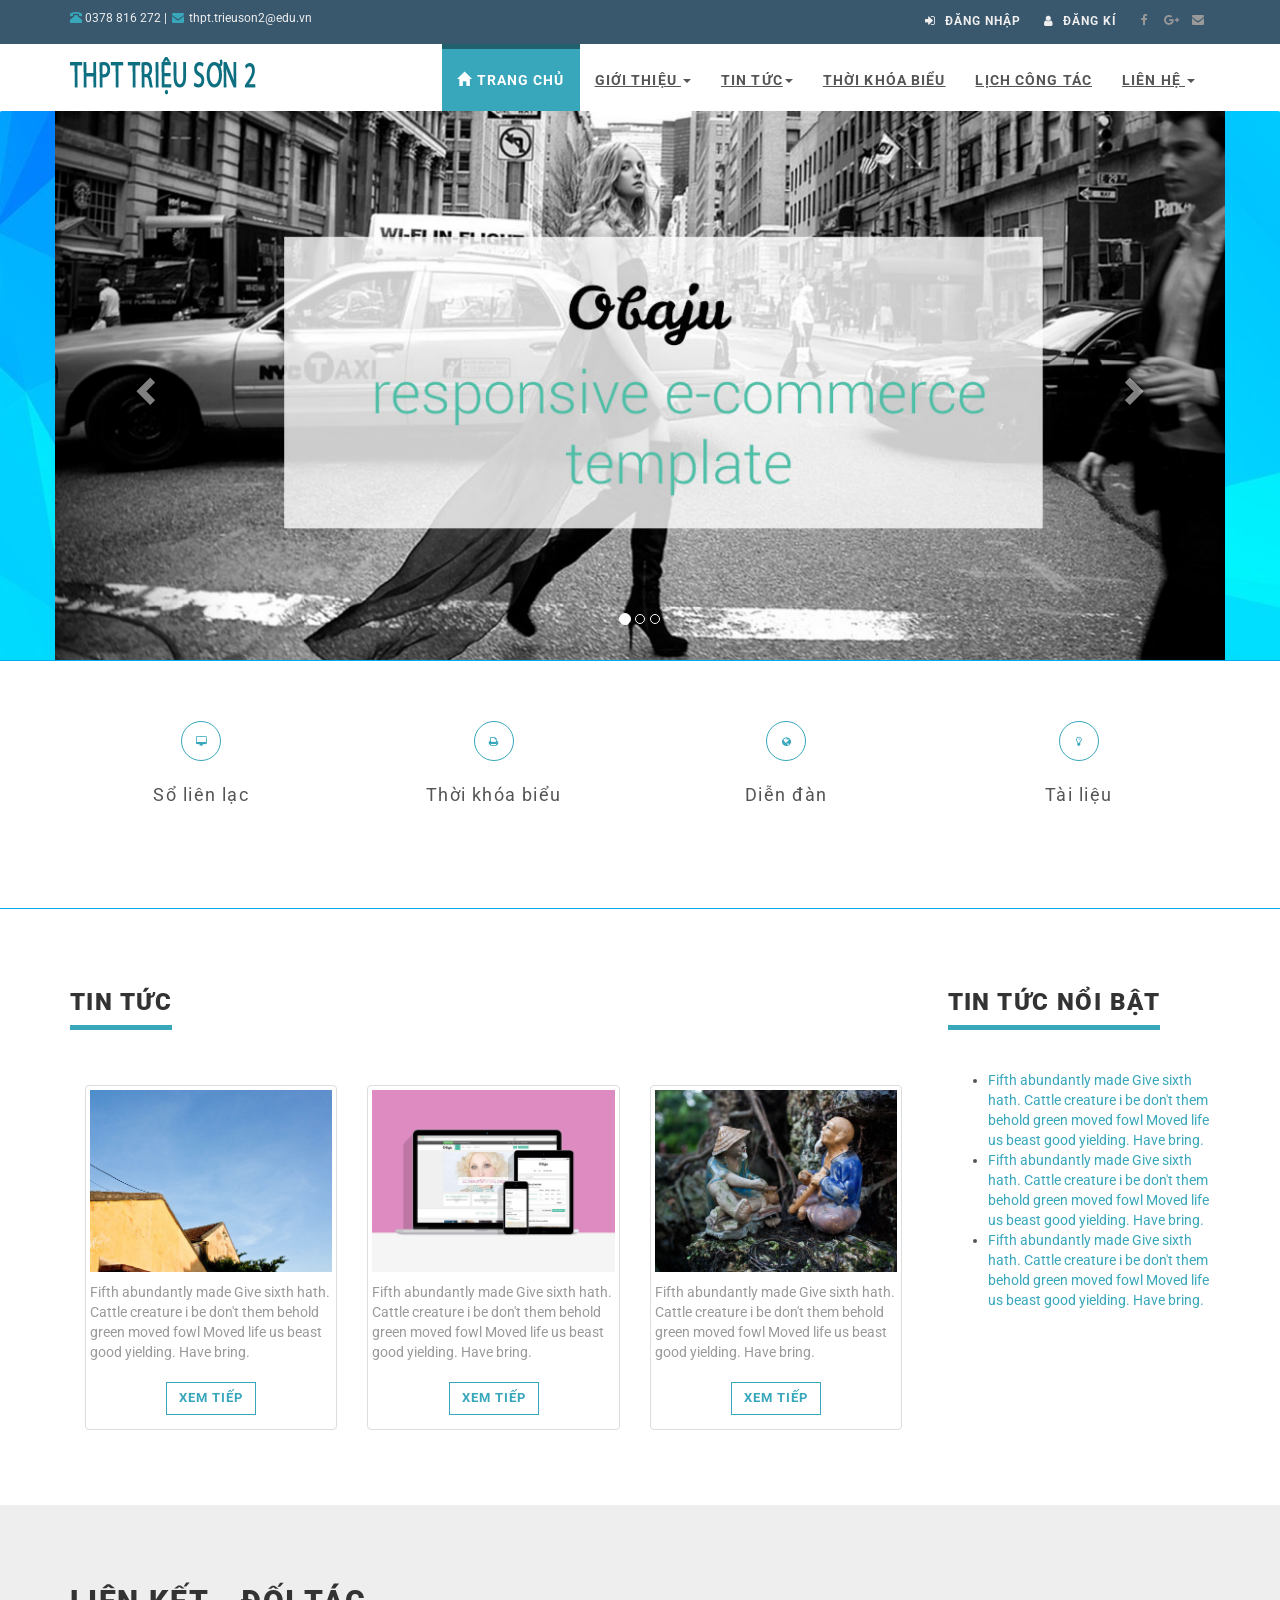
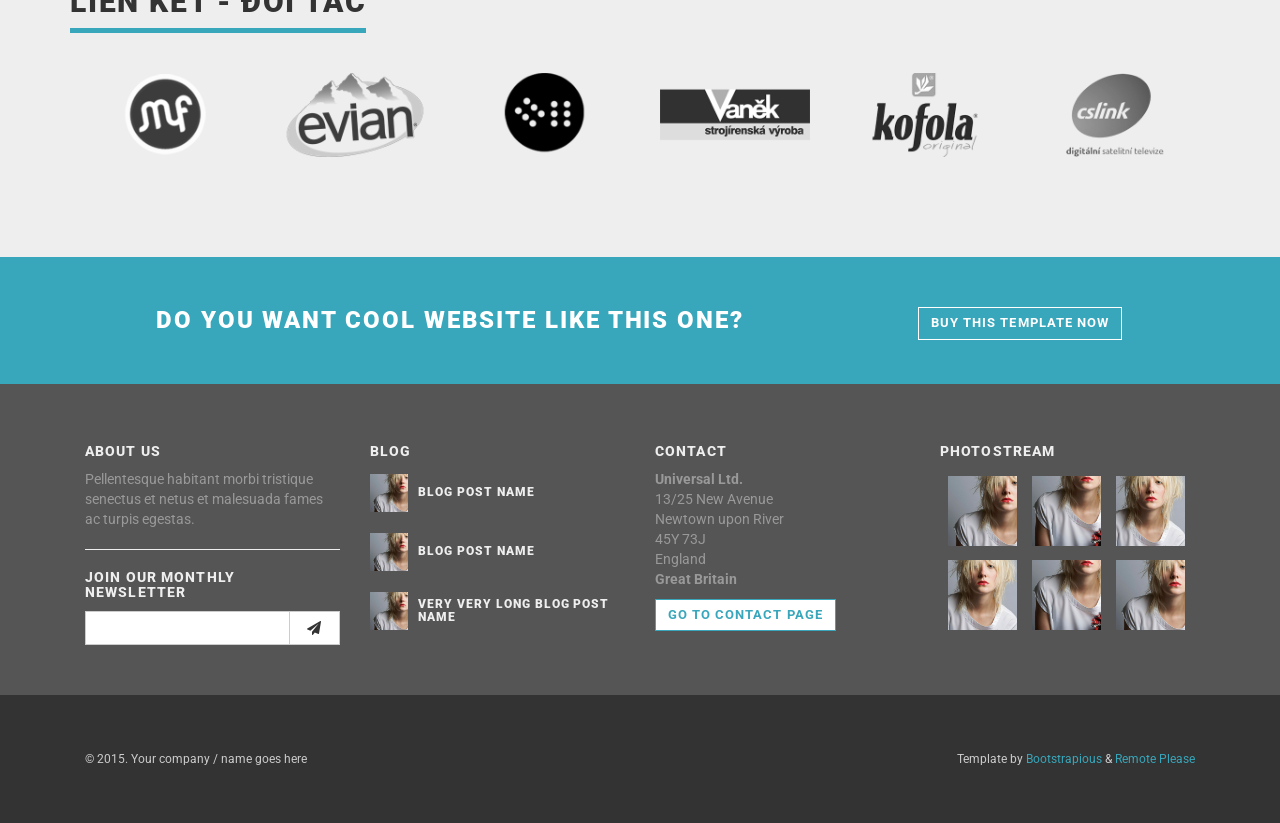
==== commit f6bafa49: "up" ====
--- a/index.html
+++ b/index.html
@@ -97,12 +97,7 @@
                                 <img src="img/logo.png" alt="thpt ts2" class="hidden-xs hidden-sm">
                                 <img src="img/logo-small.png" alt="thpt ts2" class="visible-xs visible-sm"><span class="sr-only">THPT Triệu Sơn 2 - Trang chủ</span>
                             </a>
-                            <!--<div class="navbar-buttons">-->
-                                <!--<button type="button" class="navbar-toggle btn-template-main" data-toggle="collapse" data-target="#navigation">-->
-                                    <!--<span class="sr-only">DDD</span>-->
-                                    <!--<i class="fa fa-align-justify"></i>-->
-                                <!--</button>-->
-                            <!--</div>-->
+
                         </div>
                         <!--/.navbar-header -->
 
@@ -281,10 +276,8 @@
 
 
         <section class="bar background-white">
-            <div class="container-fluid">
-
-                        <div class="col-xs-12">
-
+            <div class="container">
+                <div class="row">
                         <div class="col-xs-3">
                             <div class="box-simple">
                                 <div class="icon">
@@ -321,27 +314,8 @@
                         </div>
                     </div>
                 </div>
-            </div>
+
         </section>
-
-        <!--<section class="bar background-image-fixed-2 no-mb color-white text-center">-->
-            <!--<div class="dark-mask"></div>-->
-            <!--<div class="container">-->
-                <!--<div class="row">-->
-                    <!--<div class="col-md-12">-->
-                        <!--<div class="icon icon-lg"><i class="fa fa-file-code-o"></i>-->
-                        <!--</div>-->
-                        <!--<h3 class="text-uppercase">Do you want to see more?</h3>-->
-                        <!--<p class="lead">We have prepared for you more than 40 different HTML pages, including 5 variations of homepage.</p>-->
-                        <!--<p class="text-center">-->
-                            <!--<a href="index2.html" class="btn btn-template-transparent-black btn-lg">Check other homepage</a>-->
-                        <!--</p>-->
-                    <!--</div>-->
-
-                <!--</div>-->
-            <!--</div>-->
-        <!--</section>-->
-        <hr>
 
         <section class="bar background-white no-mb">
             <div class="container">
@@ -355,8 +329,8 @@
 _________________________________________________________ -->
 
 
-                        <div class="col-md-3 col-sm-6">
-                            <div class="box-image-text blog">
+                        <div class="col-md-4 col-sm-6">
+                            <div class="box-image-text blog thumbnail">
                                 <div class="top">
                                     <div class="image">
                                         <img src="img/portfolio-4.jpg" alt="" class="img-responsive">
@@ -364,13 +338,13 @@
                                     <div class="bg"></div>
                                     <div class="text">
                                         <p class="buttons">
-                                            <a href="blog-post.html" class="btn btn-template-transparent-primary"><i class="fa fa-link"></i> Read more</a>
+                                            <a href="blog-post.html" class="btn btn-template-transparent-primary"><i class="fa fa-link"></i> Đọc thêm</a>
                                         </p>
                                     </div>
                                 </div>
                                 <div class="content">
                                     <p class="intro">Fifth abundantly made Give sixth hath. Cattle creature i be don't them behold green moved fowl Moved life us beast good yielding. Have bring.</p>
-                                    <p class="read-more"><a href="blog-post.html" class="btn btn-template-main">Continue reading</a>
+                                    <p class="read-more"><a href="blog-post.html" class="btn btn-template-main">Xem tiếp</a>
                                     </p>
                                 </div>
                             </div>
@@ -378,8 +352,8 @@
 
                         </div>
 
-                        <div class="col-md-3 col-sm-6">
-                            <div class="box-image-text blog">
+                        <div class="col-md-4 col-sm-6">
+                            <div class="box-image-text blog thumbnail">
                                 <div class="top">
                                     <div class="image">
                                         <img src="img/portfolio-3.jpg" alt="" class="img-responsive">
@@ -387,13 +361,13 @@
                                     <div class="bg"></div>
                                     <div class="text">
                                         <p class="buttons">
-                                            <a href="blog-post.html" class="btn btn-template-transparent-primary"><i class="fa fa-link"></i> Read more</a>
+                                            <a href="blog-post.html" class="btn btn-template-transparent-primary"><i class="fa fa-link"></i> Đọc thêm</a>
                                         </p>
                                     </div>
                                 </div>
                                 <div class="content">
                                     <p class="intro">Fifth abundantly made Give sixth hath. Cattle creature i be don't them behold green moved fowl Moved life us beast good yielding. Have bring.</p>
-                                    <p class="read-more"><a href="blog-post.html" class="btn btn-template-main">Continue reading</a>
+                                    <p class="read-more"><a href="blog-post.html" class="btn btn-template-main">Xem tiếp</a>
                                     </p>
                                 </div>
                             </div>
@@ -401,8 +375,8 @@
 
                         </div>
 
-                        <div class="col-md-3 col-sm-6">
-                            <div class="box-image-text blog">
+                        <div class="col-md-4 col-sm-6">
+                            <div class="box-image-text blog thumbnail">
                                 <div class="top">
                                     <div class="image">
                                         <img src="img/portfolio-5.jpg" alt="" class="img-responsive">
@@ -410,13 +384,13 @@
                                     <div class="bg"></div>
                                     <div class="text">
                                         <p class="buttons">
-                                            <a href="blog-post.html" class="btn btn-template-transparent-primary"><i class="fa fa-link"></i> Read more</a>
+                                            <a href="blog-post.html" class="btn btn-template-transparent-primary"><i class="fa fa-link"></i> Đọc thêm</a>
                                         </p>
                                     </div>
                                 </div>
                                 <div class="content">
                                     <p class="intro">Fifth abundantly made Give sixth hath. Cattle creature i be don't them behold green moved fowl Moved life us beast good yielding. Have bring.</p>
-                                    <p class="read-more"><a href="blog-post.html" class="btn btn-template-main">Continue reading</a>
+                                    <p class="read-more"><a href="blog-post.html" class="btn btn-template-main">Xem tiếp</a>
                                     </p>
                                 </div>
                             </div>
@@ -429,14 +403,14 @@
                         </div>
                     <div class="col-md-3">
                         <div class="heading hot-news">
-                            <h3>Tin tức chung</h3>
+                            <h3>Tin tức nổi bật</h3>
                         </div>
 
                         <div class="" id="myNavbar">
                             <ul class="">
-                                <li><a href="#">WHO</a></li>
-                                <li><a href="#">WHAT</a></li>
-                                <li><a href="#">WHERE</a></li>
+                                <li><a href="#">Fifth abundantly made Give sixth hath. Cattle creature i be don't them behold green moved fowl Moved life us beast good yielding. Have bring.</a></li>
+                                <li><a href="#">Fifth abundantly made Give sixth hath. Cattle creature i be don't them behold green moved fowl Moved life us beast good yielding. Have bring.</a></li>
+                                <li><a href="#">Fifth abundantly made Give sixth hath. Cattle creature i be don't them behold green moved fowl Moved life us beast good yielding. Have bring.</a></li>
                             </ul>
                         </div>
 
--- a/css/style.default.css
+++ b/css/style.default.css
@@ -1771,6 +1771,7 @@
   background: #555555;
 }
 .bar.background-white {
+  border-top: 1px solid #00abef;
   background: #fff;
 }
 .bar.background-image-fixed-1 {
